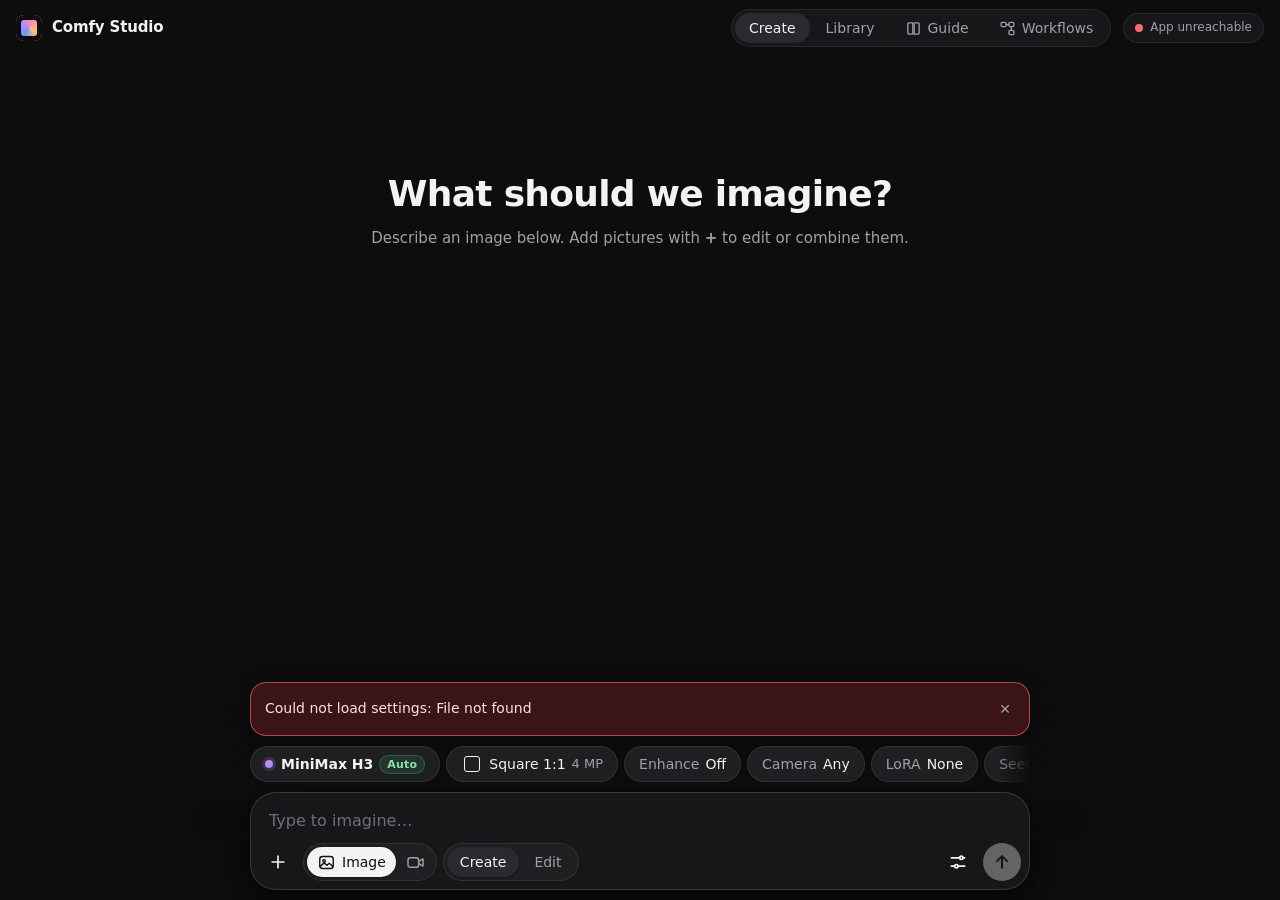
==== app/static/index.html @ 98335173 "0.2.52: hide Recent on the Create page (remembered); tour asks only once - "Hide" / "Show" next to R" ====
<!doctype html>
<html lang="en">
<head>
  <meta charset="utf-8">
  <script>
  /* client error reporter: the app's own script errors go to data/client.log on the PC (browser-extension noise,
     e.g. Brave's wallet script or cross-origin "Script error.", is left out) */
  (function () {
    function send(t, m) {
      try {
        var x = new XMLHttpRequest(); x.open("POST", "/api/clientlog", true);
        x.setRequestHeader("Content-Type", "application/json");
        x.send(JSON.stringify({ t: t, m: String(m).slice(0, 2000), ua: navigator.userAgent, w: window.innerWidth, h: window.innerHeight,
          c: document.body ? document.body.className : "(no body)", s: window.__bootStep || "" }));
      } catch (e) {}
    }
    window.__clientLog = send;
    function noise(m, f) { return (!f && /^Script error\.?$/i.test(m || "")) || /ethereum|chrome-extension:|safari-web-extension:|moz-extension:/i.test((m || "") + " " + (f || "")); }
    window.addEventListener("error", function (e) {
      if (noise(e.message, e.filename)) return;
      send("error", (e.message || "") + " @" + String(e.filename || "").split("/").pop() + ":" + e.lineno + ":" + e.colno);
    });
    window.addEventListener("unhandledrejection", function (e) { var r = e.reason; send("promise", (r && (r.stack || r.message)) || r); });
    send("boot", location.href);
  })();
  </script>
  <meta name="viewport" content="width=device-width, initial-scale=1, viewport-fit=cover, interactive-widget=resizes-content">
  <meta name="theme-color" content="#0e0e0f">
  <meta name="color-scheme" content="dark">
  <meta name="apple-mobile-web-app-capable" content="yes">
  <meta name="apple-mobile-web-app-title" content="Comfy Studio">
  <meta name="apple-mobile-web-app-status-bar-style" content="black-translucent">
  <title>Comfy Studio</title>
  <link rel="manifest" href="/static/manifest.webmanifest">
  <link rel="icon" type="image/png" sizes="192x192" href="/static/icon-192.png">
  <link rel="apple-touch-icon" href="/static/apple-touch-icon.png">
  <link rel="stylesheet" href="/static/app.css?v=20261122q">
</head>
<body class="cs media-image mode-t2i view-create">

  <!-- ============ Top bar ============ -->
  <header class="topbar">
    <button type="button" class="brand" id="brand" aria-label="Comfy Studio, go to Create">
      <span class="mark" aria-hidden="true"></span>
      <span class="brand-name">Comfy Studio</span>
    </button>
    <nav class="views topnav" aria-label="App section">
      <button type="button" class="is-on" data-view="create">Create</button>
      <button type="button" data-view="library">Library</button>
      <button type="button" data-view="guide" title="Guide: how to use the pills" aria-label="Guide">
        <svg viewBox="0 0 24 24" aria-hidden="true"><path d="M4 5.5A1.5 1.5 0 0 1 5.5 4H11v16H5.5A1.5 1.5 0 0 1 4 18.5z"/><path d="M20 5.5A1.5 1.5 0 0 0 18.5 4H13v16h5.5a1.5 1.5 0 0 0 1.5-1.5z"/></svg><span class="nav-label">Guide</span>
      </button>
      <button type="button" data-view="workflows" title="Workflows" aria-label="Workflows">
        <svg viewBox="0 0 24 24" aria-hidden="true"><rect x="3" y="3.5" width="7" height="6" rx="1.6"/><rect x="14" y="14.5" width="7" height="6" rx="1.6"/><rect x="14" y="3.5" width="7" height="6" rx="1.6"/><path d="M10 6.5h4M17.5 9.5v5"/></svg><span class="nav-label">Workflows</span>
      </button>
    </nav>
    <div id="status" class="status" data-state="checking" role="status" title="ComfyUI connection">Checking…</div>
  </header>

  <!-- ============ Create view ============ -->
  <main id="view-create" class="page create-page">
    <section id="hero" class="hero">
      <h1>What should we imagine?</h1>
      <p>Describe an image below. Add pictures with <b>+</b> to edit or combine them.</p>
    </section>

    <section id="stage" class="stage hidden" aria-live="polite">
      <p id="stage-empty" class="hidden"></p>
      <!-- Progress is shown in the dock above the composer; these stay for the app logic. -->
      <div id="progress-wrap" class="progress-wrap hidden">
        <div class="progress"><i id="bar"></i></div>
        <p id="progress-text"></p>
        <p id="progress-step" class="hidden"></p>
        <button type="button" id="live-frame" class="hidden" aria-label="Open live preview"><img id="live" alt="Live preview"></button>
        <button type="button" id="cancel" class="hidden">Cancel</button>
      </div>
      <div id="result" class="result hidden">
        <div class="result-media">
          <button type="button" id="result-frame" class="result-frame" aria-label="Open result full screen">
            <img id="single" alt="Result">
          </button>
          <video id="single-video" class="result-video hidden" controls playsinline loop preload="metadata"></video>
          <div id="compare" class="compare-hold hidden">
            <div class="compare-stack" id="compare-stack">
              <img id="after" alt="Result">
              <img id="before" alt="Original">
            </div>
            <p class="compare-hint" id="compare-hint">Hold to see the original</p>
          </div>
        </div>
        <div class="result-actions">
          <button type="button" class="chip-btn hidden" id="result-compare">Compare</button>
          <button type="button" class="chip-btn" id="result-inpaint">Inpaint</button>
          <button type="button" class="chip-btn hidden" id="result-upscale">Upscale</button>
          <button type="button" class="chip-btn" id="result-copy">Copy prompt</button>
          <a id="dl" class="chip-btn" download>Download</a>
          <button type="button" class="chip-btn" id="open-library">Library</button>
          <button type="button" class="chip-btn ghost" id="result-dismiss" aria-label="Hide this result">Hide</button>
        </div>
        <div class="folds">
          <details id="reuse-box" class="reuse-box hidden fold-block" data-fold="reuse">
            <summary><span class="fold-label">Reuse</span><span class="fold-preview">Prompt, inputs, output, settings</span></summary>
            <div class="reuse-actions" id="reuse-actions"></div>
          </details>
          <details id="sent-prompt-box" class="sent-prompt-box hidden fold-block" data-fold="sent">
            <summary><span class="fold-label">Prompt sent</span><span class="fold-preview"></span></summary>
            <p id="sent-prompt-text" class="sent-prompt-text"></p>
            <p id="sent-prompt-note" class="fold-note"></p>
          </details>
          <details id="enhanced-box" class="enhanced-box hidden fold-block" data-fold="enhanced">
            <summary><span class="fold-label">Enhanced prompt</span><span class="fold-preview"></span></summary>
            <p id="enhanced-text" class="enhanced-text"></p>
            <p id="enhanced-note" class="fold-note"></p>
            <div class="fold-actions">
              <button type="button" class="chip-btn" id="enhanced-copy">Copy enhanced prompt</button>
              <button type="button" class="chip-btn" id="enhanced-use">Use in prompt</button>
            </div>
          </details>
          <details id="job-details" class="job-details hidden fold-block" data-fold="job">
            <summary><span class="fold-label">Job details</span><span class="fold-preview" id="job-details-line"></span></summary>
            <p id="job-details-text" class="fold-note"></p>
          </details>
        </div>
      </div>
    </section>

    <section id="recent-strip" class="feed hidden">
      <div class="feed-head">
        <h2>Recent</h2>
        <div class="feed-actions">
          <button type="button" class="link-btn" id="recent-toggle" aria-expanded="true" aria-controls="recent-row" title="Hide or show your recent pictures here (the Library always has them all)">Hide</button>
          <button type="button" class="link-btn" data-goto="library">See all</button>
        </div>
      </div>
      <div id="recent-row" class="masonry"></div>
    </section>
  </main>

  <!-- ============ Library view ============ -->
  <!-- ============ Workflows view ============ -->
  <div id="upd-banner" class="upd-banner hidden" role="status" aria-live="polite">
    <span class="upd-tag" id="upd-tag"></span>
    <span class="upd-text"></span>
    <a class="chip-btn hidden" id="upd-notes" target="_blank" rel="noopener">What's new</a>
    <button type="button" class="chip-btn primary" id="upd-install">Install now</button>
    <button type="button" class="chip-btn" id="upd-later">Later</button>
  </div>

  <main id="view-workflows" class="page workflows-page hidden">
    <div class="wf-head">
      <div>
        <h1>Workflows</h1>
        <p class="muted">Each workflow is an engine. Pick one in Settings, or tap Use.</p>
      </div>
      <button type="button" class="send-text" id="wf-upload-btn">+ Upload workflow</button>
      <input type="file" id="wf-file" accept=".json,application/json" hidden>
    </div>
    <div class="hw-bar" id="hw-bar"></div>
    <div id="wf-list" class="wf-list"></div>
    <section class="wf-app">
      <div>
        <h2>App</h2>
        <p class="muted" id="wf-app-version">Comfy Studio</p>
        <p class="muted" id="wf-app-msg"></p>
        <label class="check-row upd-auto"><input type="checkbox" id="upd-auto"> Install important fixes automatically
          <span class="muted">(only while nothing is generating; your library and settings are always kept)</span></label>
      </div>
      <div class="wf-actions">
        <button type="button" class="chip-btn" id="wf-update-check">Check for updates</button>
        <button type="button" class="chip-btn primary hidden" id="wf-update-apply">Update now</button>
      </div>
    </section>
    <details class="fold-block wf-howto" data-fold="wf-howto">
      <summary><span class="fold-label">How to add a workflow from ComfyUI</span></summary>
      <ol class="help-list">
        <li><b>Get the workflow file.</b> Any ComfyUI workflow saved as a <b>.json</b> file works: one you downloaded, one from
          the ComfyUI template gallery, or your own (in ComfyUI: <b>Workflow → Save</b> or <b>Export</b>). Grouped nodes
          (subgraphs) are fine; the app opens them for you. If you set the workflow up in ComfyUI's <b>App Mode</b>,
          the app uses the controls you chose there.</li>
        <li><b>Upload it.</b> On this page, tap <b>+ Upload workflow</b> (top right) and choose the file.</li>
        <li><b>Wait a moment.</b> The app opens the workflow the same way ComfyUI does and sets it up for you: your
          prompt, pictures, size, seed and so on go into the app's own buttons. It tells you in one line what the
          workflow makes. Most workflows say <b>✓ Ready to use</b>.</li>
        <li><b>If it needs something</b>, it asks one plain question (for example which text box is the prompt) or
          shows an <b>Install</b> button for an add-on your ComfyUI doesn't have yet.</li>
        <li><b>A file with several workflows in it</b> (one for text to video, one for image to video ...) shows a list.
          Each one becomes its own choice; untick any you don't want.</li>
        <li><b>Tap Add.</b> The app offers to use it straight away. It also appears on this page, marked <b>Yours</b>.</li>
        <li><b>Use it.</b> Tap <b>Use</b> on its card. You go to <b>Create</b> with it selected; type a prompt and press the
          send arrow. The pills below the prompt (Size, Seed, LoRA and so on) now control this workflow.</li>
        <li><b>Switch back any time</b> with the sliders button next to the send arrow (Settings → Engine), or tap
          <b>Use</b> on another card here. <b>Delete</b> on a card removes only that uploaded engine.</li>
      </ol>
      <p class="help-note">Settings the app doesn't control keep the values saved in the workflow. Built-in prompt
        enhancers inside a workflow are switched off, because the app's own <b>Enhance</b> pill does that job.</p>
    </details>
  </main>


  <!-- ============ Guide view ============ -->
  <main id="view-guide" class="page guide-page hidden">
    <div class="wf-head">
      <div>
        <h1>Guide</h1>
        <p class="muted">How to use Comfy Studio, step by step, in plain words. Tap a topic to jump to it.</p>
      </div>
    </div>
    <nav class="gd-jump" aria-label="Guide sections">
      <a href="#gd-start">Start here</a><a href="#gd-screen">The screen</a><a href="#gd-box">Prompt box</a><a href="#gd-pics">Adding pictures</a><a href="#gd-pills">The pills</a><a href="#gd-video">Video</a><a href="#gd-settings">Settings</a><a href="#gd-result">After it's made</a><a href="#gd-library">Library</a><a href="#gd-paint">Inpaint</a><a href="#gd-workflows">Workflows</a><a href="#gd-updates">Updates</a><a href="#gd-recipes">Recipes</a><a href="#gd-pc">Your PC</a><a href="#gd-help">Problems</a>
    </nav>

    <section class="gd-sec" id="gd-start">
      <h2>Start here</h2>
      <p class="gd-lead">Comfy Studio makes and edits pictures and videos on your own PC, using ComfyUI behind the scenes. You type what you want; the app does the rest.</p>
      <ol class="gd-steps">
        <li><b>Check it's ready.</b> Top right should say <span class="gd-k">ComfyUI connected</span> with a green dot. If it says offline, press <b>Start</b> next to it and wait a minute.</li>
        <li><b>New picture?</b> Just type what you want in the box at the bottom and press <b>Enter</b> (or the round arrow).</li>
        <li><b>Change a photo?</b> Press <span class="gd-k">+</span> at the bottom left, pick your photo, then type the change, e.g. "make her jacket red".</li>
        <li><b>Your result</b> appears on screen. Press <b>Edit this</b> to keep changing it, or find it later in <b>Library</b>.</li>
      </ol>
      <p class="gd-tip">You don't need to touch any settings to start. Everything is set to <b>Auto</b>, which picks good settings for you.</p>
    </section>

    <section class="gd-sec" id="gd-screen">
      <h2>The screen at a glance</h2>
      <div class="gd-grid">
        <article class="gd-card"><span class="gd-pill">Create · Library · Guide · Workflows</span>
          <p><b>The tabs at the top.</b> <b>Create</b> is where you make things. <b>Library</b> holds everything you've made. <b>Guide</b> is this page. <b>Workflows</b> is where you add or switch the AI models (engines).</p></article>
        <article class="gd-card"><span class="gd-pill"><i class="gd-dot"></i>ComfyUI connected</span>
          <p><b>The status light (top right).</b> Green = ready. Red = ComfyUI isn't running: press <b>Start</b> beside it. "Generating" shows progress while something is being made.</p></article>
        <article class="gd-card"><span class="gd-pill gd-red">Stop</span>
          <p><b>Stop</b> (top right, while making something) cancels what's running. <b>Console</b> shows the technical log if you ever need help.</p></article>
        <article class="gd-card"><span class="gd-pill">Recent</span>
          <p><b>Recent</b> on the Create page shows your latest pictures. Tap one to open it. <b>See all</b> opens the Library.</p></article>
      </div>
    </section>

    <section class="gd-sec" id="gd-box">
      <h2>The prompt box (bottom of the screen)</h2>
      <p class="gd-lead">This is where you type and send. From left to right:</p>
      <div class="gd-table">
        <div><span class="gd-k">+</span><p><b>Add pictures.</b> Opens a panel to attach photos: from your Library, <b>From my PC</b> (browse your drives and folders), or <b>Upload</b> (from a phone). See <a href="#gd-pics">Adding pictures</a>.</p></div>
        <div><span class="gd-k">Image | Video</span><p><b>What to make.</b> Image for pictures, Video for clips.</p></div>
        <div><span class="gd-k">Create | Edit</span><p><b>New or change.</b> Create makes something new from your words. Edit changes the picture you attached. It switches to Edit by itself when you add a picture.</p></div>
        <div><span class="gd-k">Text ▾</span><p><b>Video type</b> (only in Video): from text, from a picture, from references, or a long video.</p></div>
        <div><span class="gd-k">Clear</span><p><b>Empties the prompt box.</b> Changed your mind? <b>Undo</b> brings it back.</p></div>
        <div><span class="gd-k">⚙ sliders</span><p><b>Settings</b>: the engine, Auto or Manual, and the finer controls. See <a href="#gd-settings">Settings</a>.</p></div>
        <div><span class="gd-k">↑</span><p><b>Send.</b> Starts making it. You can send more while one is running; they wait in a queue.</p></div>
      </div>
      <ul class="gd-list">
        <li><b>Enter</b> sends. <b>Shift + Enter</b> starts a new line (on a phone, use the send arrow).</li>
        <li>Write in normal sentences: "a woman reading in a sunny café, 35mm photo". The more you describe, the closer it gets.</li>
        <li>When you attach pictures, call them <b>&lt;Picture 1&gt;</b>, <b>&lt;Picture 2&gt;</b>… Type <span class="gd-k">@</span> in the box to pick one from a list.</li>
        <li><b>Will also send</b> (a small chip under the box) shows notes the app adds for you. Tap it to read them.</li>
      </ul>
    </section>

    <section class="gd-sec" id="gd-pics">
      <h2>Adding pictures</h2>
      <ol class="gd-steps">
        <li>Press <span class="gd-k">+</span> at the bottom left of the prompt box.</li>
        <li>Choose where the picture is:
          <ul class="gd-list">
            <li><b>Library</b>: something you've already made here.</li>
            <li><b>From my PC</b>: browse your PC's drives and folders. <b>Recent</b> shows new files, <b>Browse</b> lets you open folders (<b>Up</b> goes back a folder), <b>Search</b> finds by name. Tick pictures, then press <b>Add</b>.</li>
            <li><b>Upload</b>: pick a file from the device you're on (handy on a phone).</li>
          </ul></li>
        <li>The pictures appear as small squares above your text. <b>Picture 1</b> (the first) is the one being changed. Others are extra: a person, an outfit, a background…</li>
      </ol>
      <ul class="gd-list">
        <li><b>Shortcuts:</b> drag a picture from your PC onto the prompt box, or copy it and press <b>Ctrl + V</b> in the box.</li>
        <li><b>Remove one:</b> the small ✕ on its square. <b>Clear</b> removes them all.</li>
        <li>Adding a picture switches to <b>Edit</b> by itself (or to <b>Image to video</b> in Video).</li>
      </ul>
    </section>

    <section class="gd-sec" id="gd-pills">
      <h2>The pills (the row of buttons above the prompt box)</h2>
      <p class="gd-lead">Each pill is one setting. Tap it to open its choices; tap outside to close. Only the pills that suit what you're doing are shown, so the row changes between Create, Edit and Video.</p>
      <div class="gd-howto">
        <p><b>Seeing all the pills:</b> the row is wider than the screen. <b>On a PC:</b> roll the <b>mouse wheel</b> while pointing at the row, or <b>click and drag</b> it sideways. <b>On a phone:</b> <b>swipe</b> the row left or right. A soft fade at the edge means there are more pills that way.</p>
      </div>
      <div class="gd-grid">
        <article class="gd-card"><span class="gd-pill"><i class="gd-dot"></i>MiniMax H3 <em>Auto</em></span>
          <p><b>Engine.</b> Which AI model makes it. <b>Auto</b> picks the right one for what you're doing.</p>
          <p class="gd-use">Leave it on Auto. To choose yourself, open Settings (⚙) and pick a model.</p></article>
        <article class="gd-card"><span class="gd-pill"><strong>1:1</strong> 4 MP</span>
          <p><b>Size.</b> The shape (square, tall, wide) and how detailed (MP = megapixels).</p>
          <p class="gd-use">For edits, pick <b>Match Picture 1 › Original</b> to keep your photo's size. Big sizes on small photos are handled for you (made at the photo's size, then enlarged).</p></article>
        <article class="gd-card"><span class="gd-pill"><small>Mode</small> Edit Picture 1</span>
          <p><b>Mode</b> (Edit only). <b>Edit Picture 1</b> changes your photo. <b>Reference</b> makes a brand-new scene using your pictures as examples.</p>
          <p class="gd-use">Edit = "change this photo". Reference = "same person, new place".</p></article>
        <article class="gd-card"><span class="gd-pill"><small>Enhance</small> Off</span>
          <p><b>Enhance.</b> Rewrites your words into a fuller description first. <b>Fast</b> is quick, <b>Quality</b> is richer but slower.</p>
          <p class="gd-use">Good for short ideas. Keep <b>Off</b> when your exact words matter.</p></article>
        <article class="gd-card"><span class="gd-pill"><small>Camera</small> Any</span>
          <p><b>Camera.</b> Tap tiles for angle (from above, from below), how close, lens and focus. In Video it also has movement: pan, zoom, push-in, handheld.</p>
          <p class="gd-use">One choice per group. <b>Clear</b> removes them.</p></article>
        <article class="gd-card"><span class="gd-pill"><small>Roles</small> Auto</span>
          <p><b>Roles</b> (2+ pictures). What each picture is for: the main photo, a person, an outfit, a background, an object.</p>
          <p class="gd-use">Auto usually works. Set it if the result mixes things up.</p></article>
        <article class="gd-card"><span class="gd-pill"><small>Inpaint</small> Paint</span>
          <p><b>Inpaint.</b> Paint over the part to change; everything else stays exactly the same.</p>
          <p class="gd-use">See <a href="#gd-paint">Inpaint</a> for the painting tools.</p></article>
        <article class="gd-card"><span class="gd-pill"><small>Mark</small> Area</span>
          <p><b>Mark.</b> Draw a box to point at something, so your words can say "the area" without limiting what changes.</p>
          <p class="gd-use">Drag a box, then <b>Insert</b>.</p></article>
        <article class="gd-card"><span class="gd-pill"><small>LoRA</small> None</span>
          <p><b>LoRA.</b> Add-ons for a style, a character or a look. <b>Auto-pick</b> chooses matching ones from your prompt and adds their trigger words for you.</p>
          <p class="gd-use">Type a name and press <b>Add</b>. Strength 0.6–1.0 is a good start. Tap a LoRA to see its trigger words.</p></article>
        <article class="gd-card"><span class="gd-pill"><small>Seed</small> Random</span>
          <p><b>Seed.</b> Random gives a new version every time. A fixed number repeats the same result.</p>
          <p class="gd-use">Love one? <b>Use last image's seed</b>, then change one word at a time.</p></article>
        <article class="gd-card"><span class="gd-pill gd-round">?</span>
          <p><b>Help.</b> Short tips for what's on screen right now.</p></article>
      </div>
    </section>

    <section class="gd-sec" id="gd-video">
      <h2>Making videos</h2>
      <ol class="gd-steps">
        <li>Switch the prompt box to <b>Video</b>.</li>
        <li>Pick the video type with the <b>Text ▾</b> button: from words, from a picture (your picture is the first frame), from references, or a long video. Adding a picture picks "from a picture" for you.</li>
        <li>Set <b>size</b> and <b>Length</b> in the pills, describe the movement, and send.</li>
      </ol>
      <div class="gd-grid">
        <article class="gd-card"><span class="gd-pill"><strong>16:9</strong> 720p</span>
          <p><b>Video size.</b> Shape and sharpness. Greyed-out sizes (e.g. "1080p · 16 GB+") need a bigger graphics card.</p>
          <p class="gd-use">480p for quick tests, 720p for keepers.</p></article>
        <article class="gd-card"><span class="gd-pill"><small>Length</small> 5s</span>
          <p><b>Length.</b> Type the seconds and press <b>Set</b>. Long videos are joined from short clips with no visible cut.</p>
          <p class="gd-use"><b>Clip length</b>: leave empty (Auto) unless you want control over each piece.</p></article>
        <article class="gd-card"><span class="gd-pill"><small>Shots</small></span>
          <p><b>Shots.</b> Write <i>Shot 1: … Shot 2: …</i> and each shot becomes its own clip, in order.</p></article>
        <article class="gd-card"><span class="gd-pill">Upscale</span>
          <p><b>Upscale</b> (on a finished video) makes it bigger and sharper with what your PC can run.</p></article>
      </div>
    </section>

    <section class="gd-sec" id="gd-settings">
      <h2>Settings: Auto or Manual, and where things are</h2>
      <p class="gd-lead">Open Settings with the <span class="gd-k">⚙ sliders</span> button at the bottom right of the prompt box (left of the send arrow).</p>
      <div class="gd-table">
        <div><span class="gd-k">Model family / Workflow</span><p><b>Pick the engine.</b> Choose a model family (e.g. MiniMax H3, Krea 2), then a workflow. Add more on the Workflows page.</p></div>
        <div><span class="gd-k">Auto | Manual</span><p><b>Auto</b> (recommended): steps and other technical values follow the model, and the helper lines are chosen for each request. <b>Manual</b>: you set Steps, CFG, Sampler and Scheduler yourself, and tick which helpers to use.</p></div>
        <div><span class="gd-k">Keep clothing / Keep quality</span><p><b>Helpers.</b> Keep the person's clothes unless you ask about clothes; keep the photo's look in edits. They step aside by themselves when your request changes that very thing.</p></div>
        <div><span class="gd-k">Auto understanding</span><p>Adds clear notes about which picture is which (in Mode). Under Settings you can add your own words for it.</p></div>
        <div><span class="gd-k">Prompt Enhancer instructions</span><p>For advanced users: what the Enhance pill tells the rewriter.</p></div>
        <div><span class="gd-k">Models</span><p>Which model files the engine uses (only change these if you know you need to).</p></div>
        <div><span class="gd-k">ComfyUI memory</span><p><b>Auto</b> (recommended): if a picture or video runs out of graphics memory, Comfy Studio restarts ComfyUI in a memory-saving way and makes it again by itself. <b>Manual</b>: choose Normal, Low memory or Lowest memory yourself (slower, but fits bigger models on smaller cards).</p></div>
        <div><span class="gd-k">Updates · Restore defaults</span><p><b>Check for updates</b> / <b>Update now</b>. <b>Restore defaults</b> puts every setting back to how it started (your pictures are kept).</p></div>
      </div>
    </section>

    <section class="gd-sec" id="gd-result">
      <h2>After a picture is made</h2>
      <p class="gd-lead">It opens big on screen, with a list of your edits on the left (or along the bottom on a phone). Tap any to see it.</p>
      <div class="gd-table">
        <div><span class="gd-k">Edit this</span><p>Use this result as the new Picture 1 and keep changing it.</p></div>
        <div><span class="gd-k">Inpaint</span><p>Paint a part of this result to change just that.</p></div>
        <div><span class="gd-k">Compare</span><p>Slide between before and after.</p></div>
        <div><span class="gd-k">Details</span><p>The exact prompt sent, settings and seed. <b>Reuse</b> loads them back into the box.</p></div>
        <div><span class="gd-k">Save</span><p>Downloads it (on a phone). On the PC it's already saved in your folder.</p></div>
        <div><span class="gd-k">✕</span><p>Hides the big view. Nothing is deleted.</p></div>
      </div>
    </section>

    <section class="gd-sec" id="gd-library">
      <h2>Library</h2>
      <ul class="gd-list">
        <li><b>Filters:</b> All / Created / Edited, All / Images / Videos, ★ Favourites, and one engine.</li>
        <li><b>Open a picture:</b> tap it. Use ‹ › (or swipe) for the next one. Buttons: Edit this, Inpaint, Compare, Copy prompt, Reuse settings, Favourite, Delete.</li>
          <li><b>Zoom in:</b> scroll the mouse wheel over the picture, or use the <b>− 100% +</b> bar at the bottom (tap 100% to fit it back). Double-click zooms in and back out. On a phone, pinch with two fingers. Once zoomed in, drag to look around. This works in Compare too: both pictures zoom together, and you can still drag the white line.</li>
        <li><b>Pick several:</b> press <b>Select</b> (or press and hold a picture). Tick the ones you want, then <b>Select all</b>, <b>★ Favourite</b>, <b>Show in folder</b> or <b>Delete</b>. ✕ stops selecting.</li>
        <li><b>Delete all</b> deletes everything shown (it asks first). Deleted files go to the <b>Recycle Bin</b>, so you can get them back.</li>
        <li><b>Open folder</b> (on the PC) opens the folder where everything is saved.</li>
      </ul>
    </section>

    <section class="gd-sec" id="gd-paint">
      <h2>Inpaint: painting what to change</h2>
      <ol class="gd-steps">
        <li>Attach your photo, then tap the <b>Inpaint</b> pill (or <b>Inpaint</b> on a result).</li>
        <li><b>Brush</b>: paint over what should change. <b>Box</b>: drag a rectangle. <b>Erase</b>: take paint away. <b>Size</b> sets the brush size.</li>
        <li>Paint a little <b>bigger</b> than the thing, so whatever goes there fits whole (head and feet included).</li>
        <li><b>+ Area</b> starts a separate area; you can refer to "area 1", "area 2" in your words. ↶ Undo / ↷ Redo, Invert, Clear help fix mistakes.</li>
        <li>Press <b>Done</b>, type what should happen there, and send. Only the painted part changes.</li>
      </ol>
    </section>

    <section class="gd-sec" id="gd-workflows">
      <h2>Workflows (engines)</h2>
      <ul class="gd-list">
        <li>Each card is an engine: a model that makes pictures or videos. <b>Use</b> switches to it.</li>
        <li>"Needs N files" means the model files aren't on your PC yet: <b>Download</b> fetches them from the official source (only when you tap it).</li>
        <li><b>+ Upload workflow</b> adds your own ComfyUI workflow. The app works out where your prompt goes and can make a short <b>Test run</b>.</li>
        <li><b>App</b> section: updates, and the switch "Install important fixes automatically".</li>
      </ul>
    </section>

    <section class="gd-sec" id="gd-updates">
      <h2>Updates</h2>
      <p class="gd-lead">Comfy Studio checks for updates about a minute after you open it, then every 12 hours. A banner at the top tells you what's happening:</p>
      <div class="gd-table">
        <div><span class="gd-k">Important update · automatic</span><p>An important fix is ready. It waits until nothing is generating: let your picture finish, or press <b>Stop and install now</b>.</p></div>
        <div><span class="gd-k">Installing in 15 s</span><p>A short countdown, then the app restarts by itself and the page reloads.</p></div>
        <div><span class="gd-k">Important update</span><p>If you turned off automatic fixes: press <b>Install now</b> or <b>Later</b>.</p></div>
        <div><span class="gd-k">Minor update</span><p>Install whenever it suits you: <b>Install</b> or <b>Later</b>.</p></div>
        <div><span class="gd-k">Updated</span><p>Shown once after an update, with <b>What's new</b>.</p></div>
      </div>
      <p class="gd-tip">Updates never touch your pictures, PIN or settings, and a failed update undoes itself.</p>
    </section>

    <section class="gd-sec" id="gd-recipes">
      <h2>Recipes: how to do common things</h2>
      <div class="gd-recipes">
        <details class="gd-rec" open><summary>Make a new picture</summary><ol>
          <li>Image, no pictures attached.</li><li>Pick a <b>Size</b>.</li><li>Short idea? Set <b>Enhance</b> to Fast.</li><li>Type and press Enter.</li></ol></details>
        <details class="gd-rec"><summary>Remove or fix one small thing</summary><ol>
          <li>Press <b>+</b> and add your photo.</li><li><b>Inpaint</b>: paint over the thing.</li><li>Type "remove the cup" or "fix her hand" and send.</li></ol></details>
        <details class="gd-rec"><summary>Change clothes, colours or hair</summary><ol>
          <li>Add your photo.</li><li>Type the change: "make her dress black", "give him short hair".</li><li>Only that changes; the rest is kept.</li></ol></details>
        <details class="gd-rec"><summary>Put a person from another photo into yours</summary><ol>
          <li>Picture 1 = the scene, Picture 2 = the person.</li><li><b>Inpaint</b>: paint where they go, a bit larger than their whole body.</li><li>"The woman from &lt;Picture 2&gt; is sitting on the sofa in &lt;Picture 1&gt;".</li></ol></details>
        <details class="gd-rec"><summary>Give someone the face and hair from another photo</summary><ol>
          <li>Picture 1 = the body/scene, Picture 2 = the face.</li><li>"She has the face and hair of &lt;Picture 2&gt;".</li><li>If her head isn't in Picture 1 yet ("reveal her face"), the app does it in two steps for a natural result.</li></ol></details>
        <details class="gd-rec"><summary>Same person, new scene</summary><ol>
          <li>Add their picture(s). <b>Mode</b>: Reference.</li><li>Describe the new place and pose.</li></ol></details>
        <details class="gd-rec"><summary>See the photo from another angle</summary><ol>
          <li>Add the photo. <b>Camera</b>: pick an angle or a move.</li><li>Type "same scene" and send.</li></ol></details>
        <details class="gd-rec"><summary>Turn a picture into a video</summary><ol>
          <li>Switch to <b>Video</b> and add the picture.</li><li>Length 5 s, 720p, a Camera move.</li><li>Describe the motion: "she turns and smiles".</li></ol></details>
        <details class="gd-rec"><summary>A longer video with scenes</summary><ol>
          <li>Video, then write <i>Shot 1: … Shot 2: …</i>.</li><li>Length fills in by itself.</li></ol></details>
        <details class="gd-rec"><summary>Use a LoRA for a style or character</summary><ol>
          <li>Tap <b>LoRA</b>; turn on Auto-pick or add one by name.</li><li>Strength around 0.8.</li></ol></details>
      </div>
    </section>

    <section class="gd-sec" id="gd-pc">
      <h2>Your PC</h2>
      <div class="gd-pc" id="gd-pc-box"><p class="muted">Checking this PC…</p></div>
    </section>

    <section class="gd-sec" id="gd-help">
      <h2>When something goes wrong</h2>
      <div class="gd-table">
        <div><span class="gd-k">ComfyUI offline</span><p>Press <b>Start</b> at the top right and wait a minute. If it stays red, restart ComfyUI yourself.</p></div>
        <div><span class="gd-k">It changed too much</span><p>Use <b>Inpaint</b> to limit the change, or set Size to <b>Match Picture 1 › Original</b>.</p></div>
        <div><span class="gd-k">It ignored my words</span><p>Say it more simply and specifically ("make the left cup red"). Turn <b>Enhance</b> off for exact edits.</p></div>
        <div><span class="gd-k">Out of memory / very slow</span><p>With ComfyUI memory on <b>Auto</b> (Settings), Comfy Studio restarts ComfyUI in a memory-saving way and tries again by itself. Otherwise use a smaller Size or video resolution, or a shorter video.</p></div>
        <div><span class="gd-k">Something looks stuck</span><p><b>Stop</b> at the top cancels it. <b>Console</b> shows what's happening.</p></div>
      </div>
    </section>
  </main>

  <main id="view-library" class="page library-page hidden">
    <div class="lib-toolbar">
      <div class="seg" id="lib-modes" role="tablist" aria-label="Library filter">
        <button type="button" class="is-on" data-lib="all">All</button>
        <button type="button" data-lib="t2i">Created</button>
        <button type="button" data-lib="edit">Edited</button>
      </div>
      <div class="seg" id="lib-media" role="tablist" aria-label="Pictures or videos">
        <button type="button" class="is-on" data-libmedia="all">All</button>
        <button type="button" data-libmedia="image">Images</button>
        <button type="button" data-libmedia="video">Videos</button>
      </div>
      <label class="pill toggle-pill fav-filter"><input type="checkbox" id="lib-fav"><span>★ Favourites</span></label>
      <select id="lib-engine" class="lib-engine hidden" aria-label="Show one engine"></select>
      <span class="lib-tools">
        <button type="button" class="pill lib-tool" id="lib-select" aria-pressed="false" title="Pick pictures to delete or favourite (or press and hold one)">
          <svg viewBox="0 0 24 24" aria-hidden="true"><rect x="4" y="4" width="16" height="16" rx="4"/><path d="M8.5 12.2l2.4 2.4 4.6-5"/></svg><span>Select</span>
        </button>
        <button type="button" class="pill lib-tool lib-tool-danger" id="lib-delall" title="Delete everything shown (asks first)">
          <svg viewBox="0 0 24 24" aria-hidden="true"><path d="M4.5 7h15M9.5 7V5.2c0-.7.5-1.2 1.2-1.2h2.6c.7 0 1.2.5 1.2 1.2V7M6.5 7l.9 11.6c.1 1 .9 1.9 2 1.9h5.2c1.1 0 1.9-.8 2-1.9L17.5 7M10 11v5.5M14 11v5.5"/></svg><span>Delete all</span>
        </button>
        <button type="button" class="pill lib-tool host-only" id="lib-folder" title="Open the folder where your pictures and videos are saved">
          <svg viewBox="0 0 24 24" aria-hidden="true"><path d="M3.5 7.5A2 2 0 0 1 5.5 5.5h4l2 2h7a2 2 0 0 1 2 2v7a2 2 0 0 1-2 2h-13a2 2 0 0 1-2-2z"/></svg><span>Open folder</span>
        </button>
      </span>
    </div>
    <div id="lib-selbar" class="lib-selbar hidden" role="toolbar" aria-label="Selected pictures">
      <span class="lib-selcount" id="lib-selcount">0 selected</span>
      <button type="button" class="chip-btn" id="lib-selall">Select all</button>
      <span class="lib-selgap"></span>
      <button type="button" class="chip-btn" id="lib-selfav">★ Favourite</button>
      <button type="button" class="chip-btn host-only" id="lib-selshow">Show in folder</button>
      <button type="button" class="chip-btn danger" id="lib-seldel">Delete</button>
      <button type="button" class="icon-btn sm" id="lib-selx" aria-label="Stop selecting">✕</button>
    </div>
    <div id="lib-grid" class="lib-grid masonry">
      <p class="muted" id="lib-empty">Nothing in the library yet. Generate an image and it will show up here.</p>
    </div>
  </main>

  <!-- ============ Dock: activity + pills + composer ============ -->
  <div id="dock" class="dock">
    <div class="dock-inner">
      <div id="dock-alert" class="dock-alert hidden" role="alert">
        <p id="error" class="error"></p>
        <ul id="dock-fixes" class="dock-fixes hidden"></ul>
        <button type="button" class="chip-btn primary hidden" id="dock-alert-action"></button>
        <button type="button" class="icon-btn sm" id="dock-alert-close" aria-label="Dismiss">✕</button>
      </div>
      <p id="go-note" class="go-note" aria-live="polite"></p>

      <div id="job-queue" class="job-queue hidden" aria-live="polite"></div>

      <!-- + panel (Grok-style media panel above the composer) -->
      <div id="add-menu" class="add-panel hidden" role="dialog" aria-label="Add images">
        <div class="add-head">
          <div class="add-tabs" role="tablist">
            <button type="button" class="is-on" id="add-library" role="tab">Library</button>
            <button type="button" id="add-pc">From my PC</button>
            <button type="button" id="add-phone">Upload</button>
          </div>
          <button type="button" class="icon-btn sm" id="add-close" aria-label="Close">✕</button>
        </div>
        <p class="add-sub" id="add-sub">Tap images to attach them. Picture 1 is the one being edited.</p>
        <div id="add-grid" class="add-grid"></div>
        <button type="button" id="add-camera" hidden>Camera</button>
      </div>

      <div class="hud" id="hud">
        <div class="hud-scroller" id="hud-scroller" role="toolbar" aria-label="Generation settings">
          <button type="button" class="pill engine-pill" id="engine-pill" aria-haspopup="dialog" title="Engine (model and workflow)">
            <span class="engine-dot" aria-hidden="true"></span><span id="engine-pill-label">MiniMax H3</span><span class="tune-chip" id="tune-chip">Auto</span>
          </button>
          <button type="button" class="pill video-only" id="vsize-pill" aria-haspopup="dialog">
            <span class="res-icon" id="vsize-icon" aria-hidden="true"></span><strong id="vsize-label">16:9</strong><span class="pill-meta" id="vsize-meta">720p</span>
          </button>
          <button type="button" class="pill video-only" id="vlen-pill" aria-haspopup="dialog">
            <span class="pill-k">Length</span><span id="vlen-label">5s</span>
          </button>
          <div class="res-picker image-only" id="res-picker">
            <button type="button" id="res-trigger" class="pill res-trigger" aria-haspopup="listbox" aria-expanded="false" aria-controls="res-menu">
              <span class="res-icon" id="res-trigger-icon" aria-hidden="true"></span>
              <strong id="res-trigger-label">1:1</strong>
              <span class="pill-meta" id="res-trigger-meta">4 MP</span>
            </button>
          </div>
          <button type="button" class="pill edit-only mm-only" id="kind-pill" aria-haspopup="dialog">
            <span class="pill-k">Mode</span><span id="kind-pill-label">Edit Picture 1</span>
          </button>
          <button type="button" class="pill image-only mm-only" id="quality-pill" aria-haspopup="dialog" aria-expanded="false">
            <span class="pill-k">Enhance</span><span id="quality-pill-label">Off</span>
          </button>
          <button type="button" class="pill" id="camera-open" aria-haspopup="dialog">
            <span class="pill-k">Camera</span><span id="camera-pill-label">Any</span>
          </button>
          <button type="button" class="pill edit-only mm-only" id="roles-pill" aria-haspopup="dialog">
            <span class="pill-k">Roles</span><span id="roles-pill-label">Auto</span>
          </button>
          <button type="button" class="pill edit-only mm-only" id="inpaint-pill" aria-haspopup="dialog">
            <span class="pill-k">Inpaint</span><span id="inpaint-pill-label">Paint</span>
          </button>
          <button type="button" class="pill edit-only mm-only" id="mark-pill" aria-haspopup="dialog">
            <span class="pill-k">Mark</span><span>Area</span>
          </button>
          <button type="button" class="pill" id="lora-pill" aria-haspopup="dialog">
            <span class="pill-k">LoRA</span><span id="lora-pill-label">None</span>
          </button>
          <button type="button" class="pill" id="seed-pill" aria-haspopup="dialog">
            <span class="pill-k">Seed</span><span id="seed-pill-label">Random</span>
          </button>
          <button type="button" class="pill icon-pill" id="help-pill" aria-haspopup="dialog" aria-label="Help and tips">?</button>
        </div>
      </div>

      <section class="composer" id="prompt-card">
        <section id="images" class="refs hidden" aria-label="Pictures">
          <div id="slots" class="slots"></div>
          <button type="button" class="link-btn hidden" id="clear-all">Clear</button>
          <p id="images-lead" class="hidden"></p>
          <input id="file-add" type="file" accept="image/jpeg,image/png,image/webp,image/gif,image/bmp,image/heic,image/heif,.heic,.heif" multiple hidden>
        </section>

        <section id="media-in" class="media-in hidden" aria-label="Video and audio inputs">
          <div id="media-in-list" class="media-in-list"></div>
          <button type="button" class="chip-btn media-add" id="media-add-video">+ Video</button>
          <button type="button" class="chip-btn media-add" id="media-add-audio">+ Audio</button>
          <p id="media-in-lead" class="media-in-lead hidden"></p>
          <input id="media-file" type="file" hidden>
        </section>

        <div class="prompt-wrap">
          <textarea id="prompt" rows="1" placeholder="Type to imagine…" enterkeyhint="send"></textarea>
          <div id="at-picker" class="at-picker hidden" role="listbox" aria-label="Insert an image reference"></div>
        </div>
        <p id="prompt-hint" class="hidden"></p>
        <div id="size-warn" class="size-warn hidden" role="status"><span class="size-warn-text"></span><button type="button" class="chip-btn">Use Original</button></div>
        <p id="krea-hint" class="krea-hint hidden" aria-live="polite"></p>

        <div class="composer-extras">
          <div id="inpaint-chip" class="inpaint-chip hidden">
            <span class="ip-dot" aria-hidden="true"></span><span>Only the painted area changes</span>
            <button type="button" class="link-btn" id="inpaint-chip-edit">Edit</button>
            <button type="button" class="icon-btn sm" id="inpaint-chip-clear" aria-label="Remove the inpaint area">✕</button>
          </div>
          <div id="camera-chips" class="camera-chips" hidden></div>
          <div id="alias-preview" class="alias-preview hidden">
            <div id="alias-chips" class="alias-chips"></div>
            <div id="alias-warn" class="alias-warn"></div>
            <p id="alias-norm" class="alias-norm hidden"></p>
          </div>
          <details id="assist-preview" class="assist-preview fold-block hidden" data-fold="assist">
            <summary><span class="fold-label">Will also send</span><span class="fold-preview" id="assist-preview-line"></span></summary>
            <p id="assist-preview-text" class="fold-note"></p>
          </details>
        </div>

        <div class="composer-bar">
          <button type="button" class="icon-btn" id="add-images" aria-haspopup="dialog" aria-label="Add images">
            <svg viewBox="0 0 24 24" aria-hidden="true"><path d="M12 5v14M5 12h14"/></svg>
          </button>
          <div class="seg media-seg" id="media-seg" role="tablist" aria-label="Image or video">
            <button type="button" class="is-on" data-media="image" role="tab" aria-selected="true" aria-label="Image" title="Image">
              <svg viewBox="0 0 24 24" aria-hidden="true"><rect x="3.5" y="4.5" width="17" height="15" rx="3.5"/><circle cx="9" cy="10" r="1.6"/><path d="M4 17l5-4.5 3.5 3 3-2.5 4.5 4"/></svg><span>Image</span>
            </button>
            <button type="button" data-media="video" role="tab" aria-selected="false" aria-label="Video" title="Video">
              <svg viewBox="0 0 24 24" aria-hidden="true"><rect x="2.5" y="6" width="13.5" height="12" rx="3"/><path d="M16 10.5l5.5-3v9l-5.5-3z"/></svg><span>Video</span>
            </button>
          </div>
          <div class="modes seg mode-seg image-only" role="tablist" aria-label="Image mode">
            <button type="button" class="mode is-on" data-mode="t2i" role="tab" aria-selected="true">Create</button>
            <button type="button" class="mode" data-mode="edit" role="tab" aria-selected="false">Edit</button>
          </div>
          <button type="button" class="task-chip video-only" id="vtask-btn" aria-haspopup="dialog" aria-label="Video type">
            <span id="vtask-icon" aria-hidden="true"></span><span id="vtask-label">Text</span>
            <svg class="chev" viewBox="0 0 24 24" aria-hidden="true"><path d="M7 10l5 5 5-5"/></svg>
          </button>
          <div class="seg vmode-seg video-only" id="vmode-seg" role="tablist" aria-label="Video mode">
            <button type="button" class="is-on" data-vmode="t2v" role="tab" aria-selected="true" title="Create a video from text">Create</button>
            <button type="button" data-vmode="i2v" role="tab" aria-selected="false" aria-label="Image to video" title="Image to video">
              <svg viewBox="0 0 24 24" aria-hidden="true"><rect x="2.5" y="6.5" width="9" height="11" rx="2.2"/><path d="M5 15l2-2 1.5 1.5"/><path d="M13.5 12h2.5M14.8 10.5l1.5 1.5-1.5 1.5"/><path d="M18 8.5l4 3.5-4 3.5z"/></svg>
            </button>
          </div>
          <button type="button" id="prompt-clear" class="prompt-clear hidden" aria-label="Clear the prompt" title="Clear the prompt">Clear</button>
          <button type="button" id="prompt-undo" class="prompt-undo hidden" aria-label="Undo clearing the prompt">Undo</button>
          <span class="grow"></span>
          <button type="button" class="icon-btn" id="settings-gear" aria-haspopup="dialog" aria-label="Settings" aria-expanded="false">
            <svg viewBox="0 0 24 24" aria-hidden="true"><path d="M4 7h10M18 7h2M4 17h4M12 17h8"/><circle cx="16" cy="7" r="2"/><circle cx="10" cy="17" r="2"/></svg>
          </button>
          <button type="button" id="generate" class="send" aria-label="Generate (Enter)">
            <svg viewBox="0 0 24 24" aria-hidden="true"><path d="M12 19V5M6 11l6-6 6 6"/></svg>
          </button>
        </div>
      </section>
    </div>
  </div>

  <!-- ============ Popovers (desktop: anchored menu; phone: bottom sheet) ============ -->
  <div id="pop-backdrop" class="pop-backdrop hidden"></div>
  <div id="res-backdrop" class="hidden" hidden></div>

  <div id="res-menu" class="pop res-menu hidden" role="listbox" tabindex="-1" aria-labelledby="res-trigger" hidden>
    <div class="pop-head"><h3>Size</h3><p class="pop-sub">Aspect ratio and megapixels</p></div>
    <div id="res-menu-body" class="res-grid"></div>
    <div id="p1-dial" class="p1-dial">
      <div class="row-between">
        <p class="pop-label">Megapixels</p>
        <button type="button" id="p1-original" class="chip-btn p1-orig is-on" aria-pressed="true">Original</button>
      </div>
      <div class="mp-chips" id="p1-mp-chips">
        <button type="button" data-p1mp="2">2</button>
        <button type="button" data-p1mp="4">4</button>
        <button type="button" data-p1mp="8">8</button>
        <button type="button" data-p1mp="12">12</button>
        <button type="button" data-p1mp="16">16</button>
      </div>
      <div class="mp-row">
        <input type="range" id="p1-mp-slider" min="1" max="100" step="0.5" value="8" aria-label="Megapixels">
        <label class="mp-num">MP <input type="number" id="p1-mp-num" min="1" max="100" step="0.5" value="8"></label>
      </div>
      <p id="p1-output" class="mp-size">Output: —</p>
      <details class="pop-help fold-block" data-fold="help-size">
        <summary><span class="fold-label">About sizes</span></summary>
        <p id="p1-hint" class="fold-note"></p>
      </details>
    </div>
    <div id="custom-mp" class="hidden">
      <div id="custom-aspects" class="aspects"></div>
      <input type="number" id="mp-num" min="1" max="100" step="0.5" value="4">
      <input type="range" id="mp-slider" min="1" max="100" step="0.5" value="4">
      <div class="mp-chips" id="mp-chips"></div>
      <p id="mp-size"></p><p id="mp-hint"></p>
    </div>
    <p id="res-note" class="hidden"></p>
  </div>

  <div id="quality-pop" class="pop hidden" role="dialog" aria-label="Prompt Enhancer" hidden>
    <div class="pop-head"><h3>Prompt Enhancer</h3><p class="pop-sub">Rewrites your prompt with more detail before sending</p></div>
    <div class="seg seg-wide pe-modes" id="pe-modes" role="radiogroup" aria-label="Prompt Enhancer">
      <button type="button" class="is-on" data-pe-mode="off">Off</button>
      <button type="button" data-pe-mode="fast">Fast</button>
      <button type="button" data-pe-mode="quality">Quality</button>
    </div>
    <input type="checkbox" id="pe" hidden>
    <div class="pe-tok" id="pe-tok">
      <div class="row-between"><span class="pop-label">Tokens</span><span class="pe-tok-val" id="pe-tok-val">Auto</span></div>
      <input type="range" id="pe-tokens" min="0" max="11" step="1" value="0" aria-label="Prompt Enhancer token limit (0 = Auto)">
      <p class="pop-note" id="pe-tok-note">Auto picks the limit from Fast / Quality, your prompt and the pictures. Lower is faster.</p>
    </div>
    <p class="pop-note" id="pe-hint">Fast is lighter on an 8 GB card and usually finishes in seconds. Quality is the full enhancer and is slower. Both use extra VRAM and time.</p>
  </div>

  <div id="kind-pop" class="pop hidden" role="dialog" aria-label="Edit mode" hidden>
    <div class="pop-head"><h3>How to use your pictures</h3></div>
    <div class="edit-kind-wrap" id="edit-kind-wrap">
      <div class="option-list" id="edit-kind" role="radiogroup" aria-label="Edit mode">
        <button type="button" class="option is-on" data-edit-kind="edit">
          <strong>Edit Picture 1</strong>
          <span>Changes Picture 1 and keeps everything else. Other pictures add people, clothes or objects to it.</span>
        </button>
        <button type="button" class="option" data-edit-kind="ref">
          <strong>Reference</strong>
          <span>Makes a new scene. All pictures are references only. Tag one Background to use it as the setting.</span>
        </button>
      </div>
    </div>
    <label class="switch-row" id="assist-toggle-wrap">
      <span><strong>Auto understanding</strong><small id="assist-hint">Adds clear &lt;Picture N&gt; notes so identities and outfits are kept. No extra VRAM.</small></span>
      <input type="checkbox" id="auto-assist" checked><i class="switch" aria-hidden="true"></i>
    </label>
  </div>

  <div id="seed-pop" class="pop hidden" role="dialog" aria-label="Seed" hidden>
    <div class="pop-head"><h3>Seed</h3><p class="pop-sub">Same seed + same prompt = same image</p></div>
    <label class="switch-row">
      <span><strong>Random seed</strong><small>A new variation every time</small></span>
      <input type="checkbox" id="random-seed" checked><i class="switch" aria-hidden="true"></i>
    </label>
    <label class="field">Seed number
      <input type="number" id="seed" min="0" step="1" value="0" disabled inputmode="numeric">
    </label>
    <button type="button" class="chip-btn" id="seed-last">Use last image's seed</button>
  </div>

  <div id="roles-pop" class="pop hidden" role="dialog" aria-label="Picture roles" hidden>
    <div class="pop-head"><h3>Picture roles</h3><p class="pop-sub">Tell the model what each picture is for</p></div>
    <div id="roles-list" class="roles-list"></div>
  </div>

  <div id="vsize-pop" class="pop hidden" role="dialog" aria-label="Video size" hidden>
    <div class="pop-head"><h3>Video size</h3><p class="pop-sub">Frame shape and resolution</p></div>
    <div class="res-grid vsize-grid" id="vsize-grid"></div>
    <p class="pop-label">Resolution</p>
    <div class="seg seg-wide" id="vres-seg">
      <button type="button" data-vres="480p">480p</button>
      <button type="button" class="is-on" data-vres="720p">720p</button>
    </div>
    <p class="pop-note" id="vres-note">720p is the sweet spot on an 8 GB card. 480p is much faster for quick tests.</p>
  </div>

  <div id="queue-pop" class="pop pop-wide queue-pop hidden" role="dialog" aria-labelledby="queue-title" hidden>
    <div class="pop-head row-between">
      <div><h3 id="queue-title">Queue</h3><p class="pop-sub" id="queue-count"></p></div>
      <button type="button" class="icon-btn sm" id="queue-close" aria-label="Close queue">✕</button>
    </div>
    <div id="queue-list" class="queue-list"></div>
    <div class="queue-actions"><button type="button" class="chip-btn danger" id="queue-cancel-all">Cancel all waiting</button></div>
  </div>

  <div id="lora-pop" class="pop hidden" role="dialog" aria-label="LoRAs" hidden>
    <div class="pop-head"><h3>LoRAs</h3><p class="pop-sub" id="lora-sub">Add a LoRA and set how strongly it applies</p></div>
    <label class="check-row lora-auto-row"><input type="checkbox" id="lora-auto"> Auto-pick LoRAs from my prompt
      <span class="muted">(only LoRAs made for this engine's model)</span></label>
    <label class="check-row lora-max-row">Auto-pick at most <select id="lora-max" aria-label="Most LoRAs Auto-pick may load"><option>1</option><option>2</option><option selected>3</option><option>4</option><option>5</option><option>6</option></select> LoRAs <span class="muted">(cross one out to skip it for this picture only)</span></label>
    <p class="pop-note lora-tip">Tip: type a word with <b>=</b> and a number to set that LoRA&rsquo;s strength, e.g. <i>macromastia=0.5</i>. Tap a LoRA&rsquo;s name to see or set its trigger words.</p>
    <label class="check-row lora-online-row"><input type="checkbox" id="lora-online"> Find trigger words online
      <span class="muted" id="lora-online-note">(sends only each LoRA file&rsquo;s fingerprint to CivitAI / CivArchive, never your prompts or files)</span></label>
    <div id="lora-info" class="lora-info hidden" role="region" aria-label="LoRA details"></div>
    <div id="lora-auto-list" class="lora-auto-list hidden"></div>
    <div id="lora-list" class="lora-list"></div>
    <div class="lora-add">
      <input id="lora-search" class="search-box" placeholder="Search LoRAs by name, folder or trigger word…" autocomplete="off" aria-label="Search LoRAs">
      <button type="button" class="chip-btn primary" id="lora-add-btn">Add</button>
    </div>
    <div id="lora-results" class="lora-results hidden" role="listbox" aria-label="LoRA search results"></div>
    <p class="pop-note" id="lora-note"></p>
  </div>

  <div id="upscale-pop" class="pop hidden" role="dialog" aria-label="Upscale video" hidden>
    <div class="pop-head"><h3>Upscale this video</h3><p class="pop-sub" id="upscale-sub">Only what your PC can run is shown</p></div>
    <div id="upscale-list" class="option-list"></div>
  </div>

  <div id="vtask-pop" class="pop hidden" role="dialog" aria-label="Video type" hidden>
    <div class="pop-head"><h3>What kind of video?</h3><p class="pop-sub" id="vtask-engine">Engine follows Settings</p></div>
    <div class="option-list" id="vtask-list"></div>
  </div>

  <div id="vlen-pop" class="pop hidden" role="dialog" aria-label="Video length" hidden>
    <div class="pop-head"><h3>Length</h3><p class="pop-sub">Type how many seconds you want</p></div>
    <div class="seg seg-wide hidden" id="vlen-seg"></div>
    <label class="vlen-custom">Seconds
      <input type="number" id="vlen-custom" min="1" max="120" step="1" inputmode="numeric" placeholder="seconds">
      <span>s</span>
      <button type="button" class="chip-btn primary" id="vlen-custom-set">Set</button>
    </label>
    <label class="vlen-custom hidden" id="vclip-row">Clip length
      <input type="number" id="vclip-custom" min="1" max="13" step="0.5" inputmode="decimal" placeholder="Auto">
      <span>s</span>
    </label>
    <p class="pop-note hidden" id="vclip-note">Long videos are made of short clips joined with no cut. Auto picks what fits this PC at this size. Shorter clips use less memory and follow your shots more closely; longer ones may run out of memory.</p>
  </div>

  <div id="help-pop" class="pop hidden" role="dialog" aria-label="Help" hidden>
    <div class="pop-head"><h3>Help</h3></div>
    <div id="help-engine" class="help-engine"></div>
    <ul class="help-list" id="help-list"></ul>
  </div>

  <div id="media-src-pop" class="pop media-src-pop hidden" role="dialog" aria-label="Add from" hidden>
    <p class="pop-label media-src-title">Add a video</p>
    <button type="button" class="media-src-btn" id="media-src-pc">From PC</button>
    <button type="button" class="media-src-btn" id="media-src-device">From this device</button>
  </div>
  <div id="media-pc" class="pop pop-wide media-pc hidden" role="dialog" aria-labelledby="media-pc-title" hidden>
    <div class="pop-head row-between">
      <h3 id="media-pc-title">Videos on this PC</h3>
      <button type="button" class="icon-btn sm" id="media-pc-close" aria-label="Close">✕</button>
    </div>
    <select id="media-pc-root" class="media-pc-root" aria-label="Folder"></select>
    <div id="media-pc-grid" class="media-pc-grid"></div>
  </div>

  <div id="settings-pop" class="pop pop-wide hidden" role="dialog" aria-labelledby="settings-title" hidden>
    <div class="pop-head row-between">
      <h3 id="settings-title">Settings</h3>
      <button type="button" class="icon-btn sm" id="settings-close" aria-label="Close settings">✕</button>
    </div>
    <div class="settings-group engine-group">
      <p class="pop-label">Engine</p>
      <div class="field-grid">
        <label class="field">Model family <select id="wf-family"></select></label>
        <label class="field"><span id="wf-task-label">Workflow</span> <select id="wf-pick"></select></label>
      </div>
      <p class="pop-note" id="wf-note">Built-in MiniMax H3. Add more engines on the Workflows page.</p>
      <div class="tune-row">
        <span class="tune-label">Settings</span>
        <div class="seg" id="tune-seg" role="radiogroup" aria-label="Settings mode">
          <button type="button" class="is-on" data-tune="auto" role="radio" aria-checked="true">Auto</button>
          <button type="button" data-tune="manual" role="radio" aria-checked="false">Manual</button>
        </div>
      </div>
      <p class="pop-note" id="tune-note">Auto: steps, CFG, sampler and scheduler follow the model you load.</p>
    </div>
    <div class="settings-group hidden" id="krea-keepface-group">
      <p class="pop-label">Krea 2 Edit</p>
      <label class="check-row"><input type="checkbox" id="krea-keepface"> Keep face</label>
      <p class="pop-note">Adds "Preserve the exact facial identity." to your instruction (the Krea Edit notes' fix for faces coming out generic). Off by default.</p>
    </div>
    <div class="settings-group wf-only" id="wf-negative-group">
      <p class="pop-label">Negative prompt</p>
      <textarea id="wf-negative" class="search-box" rows="2" placeholder="Things to avoid (optional)"></textarea>
    </div>
    <div class="settings-group">
      <p class="pop-label">Sampling</p>
      <div class="field-grid">
        <label class="field">Steps <input type="number" id="steps" min="1" max="50" value="6" inputmode="numeric"></label>
        <label class="field">CFG <input type="number" id="cfg" min="0" max="20" step="0.1" value="1" inputmode="decimal"></label>
        <label class="field">Sampler <select id="sampler_name"></select></label>
        <label class="field">Scheduler <select id="scheduler"></select></label>
      </div>
      <p class="pop-note" id="sampling-note">The distilled model is tuned for 6 steps and CFG 1. 8 steps also works well.</p>
    </div>
    <div class="settings-group" id="und-group">
      <div class="knobs-head">
        <p class="pop-label">Auto understanding: your additions <span class="knobs-count" id="und-badge"></span></p>
        <div class="seg" id="und-scope" role="tablist" aria-label="Which engines">
          <button type="button" class="is-on" data-und="engine">This engine</button>
          <button type="button" data-und="all">All engines</button>
        </div>
      </div>
      <p class="pop-note">Added on top of the app's own understanding while Auto understanding is on. Revert removes them, so the
        built-in behaviour is exactly as shipped.</p>
      <p class="pop-label und-sub">My words</p>
      <div id="und-words" class="und-words"></div>
      <button type="button" class="chip-btn" id="und-add-word">+ Add word</button>
      <p class="pop-label und-sub">Always add</p>
      <textarea id="und-extra" class="search-box" rows="3" placeholder="e.g. Keep her tattoos visible. Natural skin texture." aria-label="Sentences added to every prompt"></textarea>
      <div class="pe-sys-actions">
        <button type="button" class="chip-btn primary" id="und-save">Save</button>
        <button type="button" class="chip-btn" id="und-revert">Revert to original</button>
      </div>
    </div>
    <div class="settings-group" id="keep-cloth-group">
      <p class="pop-label">Keep clothing</p>
      <label class="check-row"><input type="checkbox" id="keep-clothing" checked> Keep the person's clothing unless my prompt is about clothing</label>
      <p class="pop-note">All picture engines. When your prompt doesn't mention clothes (turn her, sit her down, change the light),
        the app adds one short "keep their clothing the same" line, so the edit can't change or remove what they're wearing.
        If your prompt is about clothes (add a jacket, wear the dress from Picture 2, remove the hat), nothing is added and your
        words decide. Body swaps and putting someone into a scene are left alone too, since their clothes come from the other
        picture.</p>
    </div>
    <div class="settings-group" id="keep-quality-group">
      <p class="pop-label">Keep image quality</p>
      <label class="check-row"><input type="checkbox" id="keep-quality" checked> Edits keep the original picture's quality, texture and light</label>
      <p class="pop-note">All picture edits. Adds one line so the result looks like the same photograph: the same sharpness, grain,
        skin and fabric texture, colours and lighting, with only your change. If your prompt changes the light (sunset, relight)
        the light isn't locked; if it changes quality (sharpen, restore) quality isn't locked; style changes (anime, black and
        white) are left alone.</p>
    </div>
    <div class="settings-group" id="pe-sys-group">
      <div class="knobs-head">
        <p class="pop-label">Prompt Enhancer instructions <span class="knobs-count" id="pe-sys-badge"></span></p>
        <div class="seg" id="pe-sys-mode" role="tablist" aria-label="Which prompts">
          <button type="button" class="is-on" data-pe-sys="t2i">New</button>
          <button type="button" data-pe-sys="edit">Edit</button>
        </div>
      </div>
      <p class="pop-note" id="pe-sys-status">The system prompt the enhancer follows for this engine.</p>
      <textarea id="pe-sys-text" class="search-box pe-sys-text" rows="8" spellcheck="false" aria-label="Prompt Enhancer system prompt"></textarea>
      <p class="pop-note" id="pe-sys-note"></p>
      <div class="pe-sys-actions">
        <button type="button" class="chip-btn primary" id="pe-sys-save">Save for this engine</button>
        <button type="button" class="chip-btn" id="pe-sys-reset">Back to default</button>
      </div>
    </div>
    <div class="settings-group hidden" id="wf-knobs-group">
      <div class="knobs-head">
        <p class="pop-label">All workflow settings <span class="knobs-count" id="wf-knobs-count"></span></p>
        <button type="button" class="knobs-reset" id="wf-knobs-reset">Reset</button>
      </div>
      <p class="pop-note">Manual: every value in this workflow, read from the workflow itself (uploaded ones too). Each one is checked against the node's own limits before it's used.</p>
      <div id="wf-knobs"></div>
    </div>
    <div class="settings-group builtin-only">
      <p class="pop-label">Models</p>
      <div class="field-grid one">
        <label class="field">Diffusion model <select id="unet_name"></select></label>
        <label class="field">Text encoder <select id="clip_name"></select></label>
        <label class="field">VAE <select id="vae_name"></select></label>
        <label class="field">Prompt Enhancer model <select id="pe_clip_name"></select></label>
      </div>
    </div>
    <div class="settings-group wf-only">
      <p class="pop-label">Models in this workflow</p>
      <div class="field-grid one" id="wf-models"></div>
    </div>
    <div class="settings-group" id="mem-group">
      <p class="pop-label">ComfyUI memory</p>
      <div class="seg seg-wide" id="mem-mode" role="radiogroup" aria-label="ComfyUI memory">
        <button type="button" data-mem="auto" role="radio">Auto</button>
        <button type="button" data-mem="manual" role="radio">Manual</button>
      </div>
      <p class="pop-note" id="mem-note"></p>
      <div id="mem-manual" class="hidden">
        <div class="seg seg-wide" id="mem-style" role="radiogroup" aria-label="Start style">
          <button type="button" data-style="normal" role="radio">Normal</button>
          <button type="button" data-style="lowmem" role="radio">Low memory</button>
          <button type="button" data-style="lowest" role="radio">Lowest memory</button>
        </div>
        <div class="row-between">
          <span class="pop-note" id="mem-active"></span>
          <button type="button" class="chip-btn" id="mem-apply">Restart ComfyUI this way</button>
        </div>
      </div>
    </div>
    <div class="settings-group">
      <p class="pop-label">App</p>
      <div class="row-between">
        <span class="pop-note" id="app-version">Comfy Studio</span>
        <button type="button" class="chip-btn" id="update-check">Check for updates</button>
      </div>
      <div class="row-between">
        <span class="pop-note">Tools are remembered between sessions.</span>
        <button type="button" class="chip-btn" id="tools-reset">Restore defaults</button>
      </div>
      <p class="pop-note" id="update-msg"></p>
      <button type="button" class="send-text hidden" id="update-apply">Update now</button>
    </div>
  </div>

  <!-- legacy hooks kept for app logic -->
  <div id="quality" hidden></div>
  <div id="aspects" hidden></div>

  <!-- ============ Sheets ============ -->
  <div id="pc-sheet" class="sheet hidden" role="dialog" aria-modal="true" aria-labelledby="pc-title">
    <div class="sheet-backdrop" id="pc-backdrop"></div>
    <div class="sheet-card sheet-tall">
      <div class="sheet-top">
        <div class="sheet-head">
          <button type="button" class="icon-btn sm" id="pc-close" aria-label="Close">✕</button>
          <h2 id="pc-title">From this PC</h2>
          <button type="button" class="send-text hidden" id="pc-confirm">Add</button>
        </div>
        <div class="seg seg-wide pc-tabs" id="pc-tabs">
          <button type="button" class="is-on" data-tab="recent">Recent</button>
          <button type="button" data-tab="browse">Browse</button>
          <button type="button" data-tab="search">Search</button>
        </div>
        <div id="pc-roots-wrap" class="pc-roots-wrap">
          <p id="pc-drives-label" class="pop-label">Drives</p>
          <div id="pc-drives" class="pc-roots pc-drives" role="list"></div>
          <p id="pc-folders-label" class="pop-label">Folders</p>
          <div id="pc-roots" class="pc-roots" role="list"></div>
        </div>
        <div id="pc-nav" class="pc-nav hidden">
          <button type="button" id="pc-up" class="chip-btn" disabled>Up</button>
          <div id="pc-crumbs" class="crumbs"></div>
        </div>
        <input id="pc-query" class="search-box" type="search" placeholder="Search this drive or folder by filename" enterkeyhint="search" autocomplete="off" spellcheck="false">
      </div>
      <div id="pc-grid" class="pc-grid"></div>
      <div class="sheet-foot">
        <p id="pc-msg" class="muted sheet-msg"></p>
        <button type="button" id="pc-more" class="chip-btn hidden">Load more</button>
      </div>
    </div>
  </div>

  <div id="camera-sheet" class="sheet hidden" role="dialog" aria-modal="true" aria-labelledby="camera-title">
    <div class="sheet-backdrop" id="camera-backdrop"></div>
    <div class="sheet-card sheet-tall">
      <div class="sheet-top">
        <div class="sheet-head">
          <button type="button" class="icon-btn sm" id="camera-close" aria-label="Close">✕</button>
          <h2 id="camera-title">Camera</h2>
          <button type="button" class="link-btn" id="camera-clear">Clear</button>
        </div>
        <p class="sheet-lead" id="camera-lead">Pick one option per group.</p>
      </div>
      <div class="camera-body" id="camera-body"></div>
    </div>
  </div>

  <div id="mark-sheet" class="sheet hidden" role="dialog" aria-modal="true" aria-labelledby="mark-title">
    <div class="sheet-backdrop" id="mark-backdrop"></div>
    <div class="sheet-card">
      <div class="sheet-top">
        <div class="sheet-head">
          <button type="button" class="icon-btn sm" id="mark-close" aria-label="Close">✕</button>
          <h2 id="mark-title">Mark an area</h2>
          <button type="button" class="send-text" id="mark-insert" disabled>Insert</button>
        </div>
        <p class="sheet-lead">Drag a box on Picture 1. Its position is added to your prompt as words, because this model reads text, not masks.</p>
      </div>
      <div class="mark-stage" id="mark-stage">
        <img id="mark-img" alt="Picture 1">
        <div id="mark-box" class="mark-box hidden"></div>
      </div>
      <p class="mark-out" id="mark-out">No area marked yet.</p>
    </div>
  </div>

  <div id="confirm" class="sheet hidden" role="dialog" aria-modal="true">
    <div class="sheet-backdrop" id="confirm-backdrop"></div>
    <div class="sheet-card sheet-small">
      <h2 id="confirm-title">Delete this image?</h2>
      <p class="sheet-lead" id="confirm-body">It will be removed from the library and from the Comfy Studio output folder only. Nothing else on the PC is touched.</p>
      <div class="sheet-actions">
        <button type="button" class="chip-btn" id="confirm-no">Cancel</button>
        <button type="button" class="chip-btn danger" id="confirm-yes">Delete</button>
      </div>
    </div>
  </div>

  <div id="copy-sheet" class="sheet hidden" role="dialog" aria-modal="true">
    <div class="sheet-backdrop" id="copy-backdrop"></div>
    <div class="sheet-card sheet-small">
      <h2>Copy this prompt</h2>
      <p class="sheet-lead">Select the text and copy it.</p>
      <textarea id="copy-sheet-text" class="search-box" rows="8" readonly></textarea>
      <div class="sheet-actions">
        <button type="button" class="chip-btn" id="copy-sheet-try">Copy</button>
        <button type="button" class="chip-btn" id="copy-sheet-close">Close</button>
      </div>
    </div>
  </div>

  <!-- ============ Viewers ============ -->
  <div id="viewer" class="viewer hidden" role="dialog" aria-modal="true">
    <div class="viewer-stage" id="viewer-stage">
      <button type="button" class="icon-btn viewer-close" id="viewer-close" aria-label="Close">✕</button>
      <button type="button" class="nav-btn prev" id="viewer-prev" aria-label="Previous">&#8249;</button>
      <button type="button" class="nav-btn next" id="viewer-next" aria-label="Next">&#8250;</button>
      <img id="viewer-img" alt="Library image">
      <video id="viewer-video" class="hidden" controls playsinline loop preload="metadata"></video>
      <div id="viewer-compare" class="compare hidden">
        <img id="viewer-after" alt="After">
        <div id="viewer-before-clip"><img id="viewer-before" alt="Before"></div>
        <input id="viewer-split" type="range" min="0" max="100" value="50" aria-label="Before and after">
      </div>
    </div>
    <aside class="viewer-info">
      <p id="viewer-prompt" class="viewer-prompt"></p>
      <div class="viewer-actions">
        <a id="viewer-dl" class="chip-btn" download>Save</a>
        <button type="button" class="chip-btn" id="viewer-copy">Copy prompt</button>
        <button type="button" class="chip-btn hidden" id="viewer-edit">Edit this</button>
        <button type="button" class="chip-btn" id="viewer-inpaint">Inpaint</button>
        <button type="button" class="chip-btn hidden" id="viewer-upscale">Upscale</button>
        <button type="button" class="chip-btn hidden" id="viewer-reuse">Reuse settings</button>
        <button type="button" class="chip-btn hidden" id="viewer-ba">Compare</button>
        <button type="button" class="chip-btn" id="viewer-fav">Favourite</button>
        <button type="button" class="chip-btn danger" id="viewer-del">Delete</button>
      </div>
      <div class="folds">
        <details id="viewer-reuse-box" class="reuse-box fold-block" data-fold="viewer-reuse">
          <summary><span class="fold-label">Reuse</span><span class="fold-preview">Prompt, inputs, output, settings</span></summary>
          <div class="reuse-actions" id="viewer-reuse-actions"></div>
        </details>
        <details id="viewer-enhanced" class="enhanced-box hidden fold-block" data-fold="viewer-enhanced">
          <summary><span class="fold-label">Enhanced prompt</span><span class="fold-preview"></span></summary>
          <p id="viewer-enhanced-text" class="enhanced-text"></p>
        </details>
        <details id="viewer-sent-box" class="sent-prompt-box hidden fold-block" data-fold="viewer-sent">
          <summary><span class="fold-label">Prompt sent</span><span class="fold-preview"></span></summary>
          <p id="viewer-sent-text" class="sent-prompt-text"></p>
          <p id="viewer-sent-note" class="fold-note"></p>
        </details>
        <details id="viewer-job-details" class="job-details hidden fold-block" data-fold="viewer-job">
          <summary><span class="fold-label">Job details</span><span class="fold-preview" id="viewer-job-details-line"></span></summary>
          <p id="viewer-meta" class="fold-note"></p>
        </details>
      </div>
    </aside>
  </div>

  <div id="pc-preview" class="viewer viewer-simple hidden" role="dialog" aria-modal="true">
    <div class="viewer-stage" id="pc-preview-stage">
      <button type="button" class="icon-btn viewer-close" id="pc-preview-close" aria-label="Close">✕</button>
      <button type="button" class="nav-btn prev" id="pc-preview-prev" aria-label="Previous">&#8249;</button>
      <button type="button" class="nav-btn next" id="pc-preview-next" aria-label="Next">&#8250;</button>
      <img id="pc-preview-img" alt="">
    </div>
    <aside class="viewer-info">
      <p id="pc-preview-name" class="viewer-prompt"></p>
      <div class="viewer-actions">
        <button type="button" class="chip-btn primary" id="pc-preview-select">Select</button>
        <button type="button" class="chip-btn" id="pc-preview-back">Back</button>
      </div>
    </aside>
  </div>

  <div id="result-fs" class="viewer viewer-simple hidden" role="dialog" aria-modal="true">
    <div class="viewer-stage">
      <button type="button" class="icon-btn viewer-close" id="result-fs-close" aria-label="Close">✕</button>
      <img id="result-fs-img" alt="Result">
    </div>
  </div>

  <!-- Inpaint: paint the area to change -->
  <div id="inpaint-sheet" class="ip-sheet hidden" role="dialog" aria-modal="true" aria-labelledby="ip-title">
    <div class="ip-top">
      <button type="button" class="icon-btn" id="ip-close" aria-label="Cancel">✕</button>
      <div class="ip-titles"><h2 id="ip-title">Paint what to change</h2><p id="ip-hint">Only the painted area is redrawn. The rest stays exactly the same.</p></div>
      <button type="button" class="send-text" id="ip-done">Done</button>
    </div>
    <div class="ip-stage" id="ip-stage">
      <div class="ip-wrap" id="ip-wrap">
        <img id="ip-img" alt="Picture 1" draggable="false">
        <canvas id="ip-canvas"></canvas>
        <div class="ip-cursor hidden" id="ip-cursor"></div>
      </div>
    </div>
    <div class="ip-split" id="ip-split">
      <button type="button" class="ip-switch" id="ip-switch" role="switch" aria-checked="false" aria-label="Separate areas">
        <span class="ip-switch-opt" data-v="auto">Auto</span><span class="ip-switch-opt" data-v="split">Separate</span><i class="ip-switch-thumb"></i>
      </button>
      <button type="button" class="ip-newarea hidden" id="ip-newarea" aria-label="Start a new area"><span>+</span> Area</button>
      <p class="ip-split-note" id="ip-split-note">Touching strokes are one piece.</p>
    </div>
    <div class="ip-areas hidden" id="ip-areas" aria-label="Painted areas"></div>
    <div class="ip-tools">
      <div class="seg" id="ip-modes" role="radiogroup" aria-label="Tool">
        <button type="button" class="is-on" data-tool="brush">Brush</button>
        <button type="button" data-tool="erase">Erase</button>
        <button type="button" data-tool="box">Box</button>
      </div>
      <label class="ip-size"><span>Size</span><input type="range" id="ip-size" min="6" max="160" value="48" aria-label="Brush size"></label>
      <div class="ip-actions">
        <button type="button" class="chip-btn" id="ip-undo" aria-label="Undo">↶ Undo</button>
        <button type="button" class="chip-btn" id="ip-redo" aria-label="Redo">↷ Redo</button>
        <button type="button" class="chip-btn" id="ip-invert">Invert</button>
        <button type="button" class="chip-btn" id="ip-clear">Clear</button>
      </div>
    </div>
  </div>

  <!-- Upload: check the setup -->
  <div id="wf-sheet" class="sheet hidden" role="dialog" aria-modal="true" aria-labelledby="wf-sheet-title">
    <div class="sheet-backdrop" id="wf-sheet-backdrop"></div>
    <div class="sheet-card sheet-tall">
      <div class="sheet-top">
        <div class="sheet-head">
          <button type="button" class="icon-btn sm" id="wf-sheet-close" aria-label="Close">✕</button>
          <h2 id="wf-sheet-title">Add a workflow</h2>
          <button type="button" class="send-text" id="wf-save">Add</button>
        </div>
      </div>
      <div class="wf-body" id="wf-body">
        <!-- while the file is being read -->
        <div class="wf-loading hidden" id="wf-loading" role="status" aria-live="polite">
          <span class="wf-spinner" aria-hidden="true"></span>
          <div><strong>Reading your workflow…</strong><p class="pop-note" id="wf-loading-note">The first one takes about 20 seconds while ComfyUI opens in the background. After that it's quick.</p></div>
        </div>
        <!-- a file that holds several workflows -->
        <div class="wf-parts hidden" id="wf-parts">
          <p class="wf-lead" id="wf-parts-lead"></p>
          <p class="pop-note">Each one becomes its own choice in the model menu. Untick any you don't want.</p>
          <div class="wf-part-list" id="wf-part-list"></div>
        </div>
        <!-- one workflow -->
        <div class="wf-simple" id="wf-simple">
          <label class="field">Name <input id="wf-name" maxlength="80" placeholder="My workflow"></label>
          <p class="wf-lead" id="wf-plain"></p>
          <div class="wf-status" id="wf-status"></div>
          <div class="wf-ask hidden" id="wf-ask">
            <p class="wf-ask-q">Where do you type your idea?</p>
            <p class="pop-note">We couldn't tell which text box is the prompt. Pick the one you'd normally type into in ComfyUI.</p>
            <select id="wf-ask-pick" aria-label="Which text box is the prompt"></select>
          </div>
          <div class="wf-missing hidden" id="wf-missing"></div>
          <div class="wf-test" id="wf-test">
            <button type="button" class="chip-btn primary" id="wf-test-btn">Test run</button>
            <p class="pop-note" id="wf-test-note">Makes one small picture or a short clip to check it really works before you add it. Usually under a minute.</p>
            <div class="wf-test-result hidden" id="wf-test-result"></div>
          </div>
        </div>
        <details class="wf-advanced" id="wf-advanced">
          <summary>Advanced (you don't need this)</summary>
          <div class="field-grid">
            <label class="field">Model family <input id="wf-family-in" maxlength="40" list="wf-family-list"></label>
            <label class="field">Shows up under <select id="wf-task"></select></label>
          </div>
          <datalist id="wf-family-list"></datalist>
          <div class="wf-found" id="wf-found"></div>
          <div class="field-grid one">
            <label class="field">Prompt box <select id="wf-prompt-pick"></select></label>
            <label class="field">Negative prompt <select id="wf-negative-pick"></select></label>
          </div>
          <ul class="wf-notes" id="wf-notes"></ul>
        </details>
      </div>
    </div>
  </div>

  <!-- Full-screen before/after compare (used by the result card and the library viewer) -->
  <div id="compare-fs" class="cmp-fs hidden" role="dialog" aria-modal="true" aria-label="Compare before and after">
    <div class="cmp-top">
      <button type="button" class="icon-btn" id="cmp-close" aria-label="Close compare">✕</button>
      <div class="seg" id="cmp-modes" role="tablist" aria-label="Compare style">
        <button type="button" class="is-on" data-cmp="slide">Slider</button>
        <button type="button" data-cmp="side">Side by side</button>
      </div>
      <span class="cmp-spacer"></span>
    </div>
    <div class="cmp-stage" id="cmp-stage">
      <div class="cmp-box" id="cmp-box">
        <img id="cmp-after" alt="After" draggable="false">
        <div class="cmp-before" id="cmp-before-layer"><img id="cmp-before" alt="Before" draggable="false"></div>
        <div class="cmp-line" id="cmp-line"><span class="cmp-knob" aria-hidden="true">‹ ›</span></div>
        <span class="cmp-tag cmp-tag-l">Before</span>
        <span class="cmp-tag cmp-tag-r">After</span>
      </div>
      <div class="cmp-side hidden" id="cmp-side">
        <figure><img id="cmp-side-before" alt="Before" draggable="false"><figcaption>Before</figcaption></figure>
        <figure><img id="cmp-side-after" alt="After" draggable="false"><figcaption>After</figcaption></figure>
      </div>
    </div>
    <p class="cmp-hint" id="cmp-hint">Drag anywhere on the image to compare</p>
  </div>

  <div id="toast" class="toast hidden" role="status" aria-live="polite"></div>

  <script src="/static/lora_match.js?v=20261115b"></script>
  <script src="/static/app.js?v=20261122q"></script>
  <script src="/static/tour.js?v=20261122q"></script>
</body>
</html>
---- static/app.css ----
/* Comfy Studio — UI v20261111d (clean rewrite; replaces layered 20261111a-c styles) */

:root {
  --bg: #0d0d0e;
  --surface: #171719;
  --surface-2: #1f1f22;
  --surface-3: #2a2a2e;
  --line: rgba(255, 255, 255, 0.08);
  --line-2: rgba(255, 255, 255, 0.14);
  --text: #f3f3f4;
  --muted: #a0a0a8;
  --dim: #6e6e76;
  --accent: #6d9bff;
  --accent-soft: rgba(109, 155, 255, 0.16);
  --ok: #46d17f;
  --warn: #f3b44b;
  --bad: #ff6b6b;
  --r-card: 22px;
  --r-sheet: 26px;
  --pill-h: 36px;
  --icon: 38px;
  --shadow: 0 18px 48px rgba(0, 0, 0, 0.5), 0 2px 8px rgba(0, 0, 0, 0.35);
  --font: "Inter", "Segoe UI Variable Text", "Segoe UI", -apple-system, BlinkMacSystemFont, "SF Pro Text", system-ui, sans-serif;
  --safe-b: env(safe-area-inset-bottom, 0px);
  --kb: 0px;
  --dock-h: 190px;
  --app-h: 100vh;
  color-scheme: dark;
}

@supports (height: 100dvh) { :root { --app-h: 100dvh; } }
* { box-sizing: border-box; }
html { -webkit-text-size-adjust: 100%; background: var(--bg); }
body {
  margin: 0;
  min-height: 100vh;
  min-height: 100dvh;
  background: var(--bg);
  color: var(--text);
  font: 400 15px/1.45 var(--font);
  -webkit-font-smoothing: antialiased;
  -webkit-tap-highlight-color: transparent;
  overflow-x: hidden;
}
button, input, select, textarea { font: inherit; color: inherit; }
button { cursor: pointer; border: 0; background: none; padding: 0; }
button:disabled { cursor: default; opacity: 0.45; }
img { max-width: 100%; }
a { color: inherit; text-decoration: none; }
:focus-visible { outline: 2px solid var(--accent); outline-offset: 2px; }
.hidden, [hidden] { display: none !important; }
.muted { color: var(--muted); }
.grow { flex: 1 1 auto; }
svg { width: 20px; height: 20px; fill: none; stroke: currentColor; stroke-width: 2; stroke-linecap: round; stroke-linejoin: round; }

/* ---------- shared controls ---------- */
.pill, .chip-btn {
  display: inline-flex; align-items: center; justify-content: center; gap: 6px;
  height: var(--pill-h); padding: 0 14px; border-radius: 999px;
  background: var(--surface-2); border: 1px solid var(--line);
  font-size: 14px; font-weight: 500; white-space: nowrap; flex: 0 0 auto;
  transition: background .15s, border-color .15s;
}
.pill:hover, .chip-btn:hover { background: var(--surface-3); }
.pill.is-on { border-color: rgba(109,155,255,.5); background: var(--accent-soft); }
.pill-k { color: var(--muted); font-weight: 400; }
.pill-meta { color: var(--muted); font-weight: 400; font-size: 13px; }
.icon-pill { width: var(--pill-h); padding: 0; }
.chip-btn { height: 34px; padding: 0 13px; font-size: 13px; }
.chip-btn.primary { background: var(--text); color: #111; border-color: transparent; }
.chip-btn.danger { color: var(--bad); }
.chip-btn.ghost { background: transparent; color: var(--muted); }
.link-btn { color: var(--muted); font-size: 13px; padding: 6px 4px; }
.link-btn:hover { color: var(--text); }
.send-text { height: 34px; padding: 0 16px; border-radius: 999px; background: var(--text); color: #111; font-weight: 600; font-size: 14px; }
.icon-btn {
  width: var(--icon); height: var(--icon); border-radius: 50%; flex: 0 0 auto;
  display: inline-flex; align-items: center; justify-content: center;
  color: var(--text); background: transparent; font-size: 16px;
}
.icon-btn:hover { background: var(--surface-3); }
.icon-btn.sm { width: 32px; height: 32px; font-size: 14px; color: var(--muted); }

.seg {
  display: inline-flex; padding: 3px; gap: 2px; border-radius: 999px;
  background: var(--surface-2); border: 1px solid var(--line); flex: 0 0 auto;
}
.seg > button {
  height: 30px; padding: 0 14px; border-radius: 999px; color: var(--muted);
  font-size: 14px; font-weight: 500; white-space: nowrap;
}
.seg > button.is-on { background: var(--surface-3); color: var(--text); box-shadow: 0 1px 2px rgba(0,0,0,.4); }
.seg-wide { display: flex; width: 100%; }
.seg-wide > button { flex: 1 1 0; height: 34px; }

/* ---------- top bar ---------- */
.topbar {
  position: sticky; top: 0; z-index: 40;
  display: flex; align-items: center; gap: 12px;
  height: calc(56px + env(safe-area-inset-top, 0px));
  padding: env(safe-area-inset-top, 0px) max(16px, env(safe-area-inset-right)) 0 max(16px, env(safe-area-inset-left));
  background: linear-gradient(var(--bg) 70%, rgba(13,13,14,0));
}
.brand { display: flex; align-items: center; gap: 10px; font-weight: 650; font-size: 15px; letter-spacing: -.01em; }
.mark {
  width: 26px; height: 26px; border-radius: 8px; flex: 0 0 auto;
  background: conic-gradient(from 210deg, #6d9bff, #b18cff, #ff8fb1, #ffc56d, #6d9bff);
  box-shadow: inset 0 0 0 5px var(--bg);
}
.topnav { display: flex; gap: 2px; margin-left: auto; padding: 3px; border-radius: 999px; background: var(--surface); border: 1px solid var(--line); }
.topnav button { height: 30px; padding: 0 14px; border-radius: 999px; color: var(--muted); font-size: 14px; font-weight: 500; }
.topnav button.is-on { background: var(--surface-3); color: var(--text); }
.topnav button:disabled { opacity: .5; }
.soon { font-size: 10px; text-transform: uppercase; letter-spacing: .04em; padding: 1px 5px; border-radius: 6px; background: var(--surface-3); margin-left: 4px; }
.status {
  display: inline-flex; align-items: center; gap: 7px; height: 30px; padding: 0 11px;
  border-radius: 999px; background: var(--surface); border: 1px solid var(--line);
  font-size: 12px; color: var(--muted); white-space: nowrap;
}
.status::before { content: ""; width: 8px; height: 8px; border-radius: 50%; background: var(--dim); }
.status[data-state="up"]::before { background: var(--ok); box-shadow: 0 0 0 3px rgba(70,209,127,.18); }
.status[data-state="busy"]::before { background: var(--warn); }
.status[data-state="down"]::before { background: var(--bad); }

/* ---------- pages ---------- */
.page {
  width: 100%; max-width: 1180px; margin: 0 auto;
  padding: 4px max(16px, env(safe-area-inset-left)) calc(var(--dock-h) + 24px);
}
.library-page { padding-bottom: 40px; }
.view-library .dock { display: none; }

.hero { text-align: center; padding: calc(var(--app-h) * 0.12) 8px 24px; }
.hero h1 { margin: 0 0 8px; font-size: clamp(26px, 4vw, 36px); font-weight: 650; letter-spacing: -.02em; }
.hero p { margin: 0; color: var(--muted); }
body.has-feed .hero, body.has-result .hero { display: none; }

/* ---------- result card ---------- */
.stage { max-width: 760px; margin: 8px auto 28px; }
.result { display: flex; flex-direction: column; gap: 12px; }
.result-media { display: flex; justify-content: center; }
.result-frame { display: block; border-radius: var(--r-card); overflow: hidden; background: var(--surface); max-width: 100%; }
.result-frame img, .compare-stack img {
  display: block; max-width: 100%; max-height: min(calc(var(--app-h) * 0.68), 760px); width: auto; height: auto; object-fit: contain;
}
.compare-hold { position: relative; user-select: none; -webkit-user-select: none; }
.compare-stack { position: relative; border-radius: var(--r-card); overflow: hidden; }
.compare-stack #before { position: absolute; inset: 0; width: 100%; height: 100%; object-fit: contain; opacity: 0; transition: opacity .12s; background: var(--bg); }
.compare-hold.is-hold #before { opacity: 1; }
.compare-hold.is-side .compare-stack { display: grid; grid-template-columns: 1fr 1fr; gap: 8px; border-radius: 0; }
.compare-hold.is-side #before { position: static; opacity: 1; order: -1; border-radius: 16px; }
.compare-hold.is-side #after { border-radius: 16px; }
.compare-hint { text-align: center; color: var(--muted); font-size: 12px; margin: 8px 0 0; }
.result-actions, .fold-actions, .viewer-actions { display: flex; flex-wrap: wrap; gap: 8px; justify-content: center; }

/* ---------- folds (collapsed by default, remembered) ---------- */
.folds { display: flex; flex-direction: column; gap: 6px; }
.fold-block { border-radius: 14px; background: var(--surface); border: 1px solid var(--line); overflow: hidden; }
.fold-block > summary {
  display: flex; align-items: center; gap: 10px; min-height: 42px; padding: 0 14px;
  cursor: pointer; list-style: none; font-size: 13px;
}
.fold-block > summary::-webkit-details-marker { display: none; }
.fold-block > summary::before {
  content: ""; width: 7px; height: 7px; flex: 0 0 auto; margin-right: 2px;
  border-right: 1.6px solid var(--muted); border-bottom: 1.6px solid var(--muted);
  transform: rotate(-45deg); transition: transform .15s;
}
.fold-block[open] > summary::before { transform: rotate(45deg); }
.fold-label { font-weight: 600; flex: 0 0 auto; }
.fold-preview { color: var(--dim); white-space: nowrap; overflow: hidden; text-overflow: ellipsis; min-width: 0; flex: 1 1 auto; }
.fold-block[open] .fold-preview { visibility: hidden; }
.fold-block > :not(summary) { margin: 0 14px 12px; }
.fold-note, .enhanced-text, .sent-prompt-text { font-size: 13px; color: var(--muted); white-space: pre-wrap; word-break: break-word; }
.sent-prompt-text, .enhanced-text { color: var(--text); }
.fold-note:empty { display: none; }
.reuse-actions { display: grid; grid-template-columns: repeat(auto-fill, minmax(180px, 1fr)); gap: 6px; }
.reuse-actions button {
  display: flex; align-items: center; gap: 10px; min-height: 40px; padding: 6px 10px;
  border-radius: 12px; background: var(--surface-2); text-align: left; font-size: 13px;
}
.reuse-actions button:hover { background: var(--surface-3); }
.reuse-actions .ico {
  width: 24px; height: 24px; border-radius: 7px; flex: 0 0 auto; display: grid; place-items: center;
  background: var(--surface-3); color: var(--muted); font-size: 12px; font-weight: 700;
}
.reuse-note:empty { display: none; }
.reuse-note { color: var(--warn); font-size: 12px; }

/* ---------- feeds / masonry ---------- */
.feed { margin-top: 8px; }
.feed-head { display: flex; align-items: baseline; justify-content: space-between; margin: 4px 2px 10px; }
.feed-head h2 { margin: 0; font-size: 15px; font-weight: 600; color: var(--muted); }
.masonry { columns: 5 200px; column-gap: 8px; }
.masonry > button, .masonry > .lib-item {
  display: block; width: 100%; margin: 0 0 8px; break-inside: avoid; -webkit-column-break-inside: avoid;
  border-radius: 16px; overflow: hidden; background: var(--surface); position: relative;
}
.masonry .thumb, .masonry .thumb img { display: block; width: 100%; height: auto; }
.masonry .thumb img { min-height: 60px; transition: transform .25s, opacity .2s; }
.masonry > button:hover .thumb img { transform: scale(1.02); }
.masonry > .muted, .masonry > .error { column-span: all; padding: 40px 8px; text-align: center; }
.lib-item .star { position: absolute; top: 8px; right: 8px; width: 26px; height: 26px; border-radius: 50%; display: grid; place-items: center; background: rgba(0,0,0,.55); color: #ffd36d; font-size: 13px; }
.lib-toolbar { display: flex; align-items: center; gap: 10px; flex-wrap: wrap; margin: 6px 0 14px; }
.toggle-pill { cursor: pointer; }
.toggle-pill input { display: none; }
.toggle-pill:has(input:checked) { border-color: rgba(255,211,109,.5); background: rgba(255,211,109,.12); }

/* ---------- dock ---------- */
.dock {
  position: fixed; left: 0; right: 0; bottom: 0; z-index: 50;
  padding: 28px max(12px, env(safe-area-inset-left)) calc(10px + var(--safe-b));
  background: linear-gradient(rgba(13,13,14,0), rgba(13,13,14,.88) 34%, var(--bg));
  pointer-events: none;
  transform: translateY(calc(-1 * var(--kb)));
}
.dock-inner { max-width: 780px; margin: 0 auto; display: flex; flex-direction: column; gap: 8px; pointer-events: auto; }

.dock-alert {
  display: flex; align-items: flex-start; gap: 8px; padding: 10px 8px 10px 14px; border-radius: 16px;
  background: rgba(255,107,107,.12); border: 1px solid rgba(255,107,107,.35);
}
.dock-alert .error { margin: 5px 0 0; flex: 1; font-size: 13px; color: #ffc9c9; }
.go-note { margin: 0; text-align: center; font-size: 12px; color: var(--muted); }
.go-note:empty { display: none; }

/* job queue / live preview */
.job-queue { display: flex; flex-direction: column; gap: 6px; }
.job-card {
  display: flex; align-items: center; gap: 12px; padding: 8px 8px 8px 8px; border-radius: 18px;
  background: var(--surface); border: 1px solid var(--line); box-shadow: var(--shadow);
}
.job-thumb, .job-ph {
  width: 56px; height: 56px; border-radius: 12px; object-fit: cover; flex: 0 0 auto; background: var(--surface-3);
}
.job-ph { display: grid; place-items: center; font-size: 12px; color: var(--muted); }
.job-card.is-live .job-thumb, .job-card.is-live .job-ph { width: 92px; height: 92px; cursor: zoom-in; }
.job-meta { flex: 1 1 auto; min-width: 0; }
.job-prompt { margin: 0; font-size: 13px; white-space: nowrap; overflow: hidden; text-overflow: ellipsis; }
.job-msg { margin: 2px 0 6px; font-size: 12px; color: var(--muted); }
.job-bar { display: block; height: 4px; border-radius: 4px; background: var(--surface-3); overflow: hidden; }
.job-bar i { display: block; height: 100%; width: 4%; background: linear-gradient(90deg, var(--accent), #b18cff); transition: width .35s; }
.job-cancel { height: 32px; padding: 0 12px; border-radius: 999px; background: var(--surface-2); border: 1px solid var(--line); font-size: 13px; flex: 0 0 auto; }
.job-cancel:hover { background: rgba(255,107,107,.15); color: #ffc9c9; }

/* + panel */
.add-panel {
  border-radius: 22px; background: var(--surface); border: 1px solid var(--line-2); box-shadow: var(--shadow);
  padding: 10px; display: flex; flex-direction: column; gap: 8px; max-height: min(calc(var(--app-h) * 0.52), 460px);
}
.add-head { display: flex; align-items: center; gap: 8px; }
.add-tabs { display: flex; gap: 4px; overflow-x: auto; scrollbar-width: none; flex: 1; }
.add-tabs::-webkit-scrollbar { display: none; }
.add-tabs button { height: 34px; padding: 0 14px; border-radius: 999px; color: var(--muted); font-size: 14px; font-weight: 500; white-space: nowrap; }
.add-tabs button.is-on { background: var(--surface-3); color: var(--text); }
.add-tabs button:hover { color: var(--text); }
.add-sub { margin: 0 4px; font-size: 12px; color: var(--dim); }
/* WebKit-safe: flex-wrap rows sized by the image itself (no grid + aspect-ratio cells,
   which iOS Safari/Brave collapse inside a scrolling flex column). */
.add-grid {
  --cols: 6;
  flex: 1 1 auto; min-height: 0; overflow-y: auto; overscroll-behavior: contain; -webkit-overflow-scrolling: touch;
  display: flex; flex-wrap: wrap; align-content: flex-start; gap: 6px; padding: 2px;
}
.add-grid button {
  position: relative; display: block; flex: 0 0 auto;
  width: calc((100% - (var(--cols) - 1) * 6px) / var(--cols));
  border-radius: 12px; overflow: hidden; background: var(--surface-3);
}
.add-grid img { display: block; width: 100%; height: auto; aspect-ratio: 1 / 1; object-fit: cover; }
.add-grid button.is-on::after {
  content: "✓"; position: absolute; inset: 0; display: grid; place-items: center; font-weight: 700; font-size: 18px;
  background: rgba(13,13,14,.55); box-shadow: inset 0 0 0 2px var(--accent); border-radius: 12px;
}
.add-grid .muted { grid-column: 1 / -1; padding: 24px; text-align: center; font-size: 13px; }

/* pill row */
.hud { position: relative; }
.hud-scroller {
  display: flex; align-items: center; gap: 6px; overflow-x: auto; overflow-y: hidden;
  scrollbar-width: none; padding: 2px 4px;
  /* No scroll-snap or mask: on iOS WebKit they make the row jump back and eat swipes. */
  -webkit-overflow-scrolling: touch; touch-action: pan-x; overscroll-behavior-x: contain;
  cursor: grab;
}
.hud-scroller::-webkit-scrollbar { display: none; }
.hud-scroller > * { flex: 0 0 auto; }
.hud-scroller.is-dragging { cursor: grabbing; user-select: none; -webkit-user-select: none; }
.hud .pill { background: #1f1f22; }
.mode-t2i .edit-only { display: none !important; }
.res-picker { display: flex; flex: 0 0 auto; }
/* edge fades drawn on the wrapper (not a mask on the scroller), only when there is more to scroll */
.hud::before, .hud::after { content: ""; position: absolute; top: 0; bottom: 0; width: 22px; pointer-events: none; z-index: 1; opacity: 0; transition: opacity .15s; }
.hud::before { left: 0; background: linear-gradient(90deg, var(--bg), transparent); }
.hud::after { right: 0; background: linear-gradient(270deg, var(--bg), transparent); }
.hud.more-left::before, .hud.more-right::after { opacity: 1; }
.res-trigger strong { font-weight: 500; }
.res-icon { display: inline-flex; align-items: center; justify-content: center; width: 22px; height: 18px; }
.res-ratio { display: inline-flex; align-items: center; justify-content: center; width: 24px; height: 18px; }
.ratio { display: block; border: 1.6px solid currentColor; border-radius: 3px; }
.res-thumb { width: 22px; height: 22px; border-radius: 6px; overflow: hidden; display: inline-block; flex: 0 0 auto; }
.res-thumb img { width: 100%; height: 100%; object-fit: cover; display: block; }
.res-pic-icon { width: 18px; height: 14px; border: 1.6px solid currentColor; border-radius: 3px; display: block; position: relative; }
.res-pic-icon::after { content: ""; position: absolute; left: 2px; right: 2px; bottom: 2px; height: 5px; background: currentColor; clip-path: polygon(0 100%, 35% 20%, 60% 70%, 80% 40%, 100% 100%); }

/* composer */
.composer {
  background: var(--surface); border: 1px solid var(--line-2); border-radius: 26px;
  padding: 8px 8px 8px; box-shadow: var(--shadow); display: flex; flex-direction: column; gap: 4px;
}
.composer:focus-within { border-color: rgba(255,255,255,.22); }
.prompt-wrap { position: relative; }
#prompt {
  display: block; width: 100%; resize: none; border: 0; outline: none; background: transparent;
  padding: 8px 10px 4px; font-size: 16px; line-height: 1.45; min-height: 38px; max-height: calc(var(--app-h) * 0.38); overflow-y: auto;
}
#prompt::placeholder { color: var(--dim); }
.composer-bar { display: flex; align-items: center; gap: 6px; }
.mode-seg > button { padding: 0 13px; }
.send {
  width: var(--icon); height: var(--icon); border-radius: 50%; flex: 0 0 auto;
  display: inline-flex; align-items: center; justify-content: center;
  background: var(--text); color: #111;
  transition: transform .1s, opacity .15s;
}
.send:active { transform: scale(.94); }
.send svg { stroke-width: 2.4; }
body.prompt-empty .send { opacity: .35; }

/* refs (Picture chips inside the composer) */
.refs { display: flex; align-items: flex-start; gap: 6px; padding: 4px 2px 2px; }
.slots { display: flex; gap: 8px; overflow-x: auto; scrollbar-width: none; padding: 6px 4px 2px; flex: 1 1 auto; }
.slots::-webkit-scrollbar { display: none; }
.slots.is-over { outline: 2px dashed var(--accent); outline-offset: -2px; border-radius: 14px; }
.slot { position: relative; width: 64px; flex: 0 0 auto; display: flex; flex-direction: column; gap: 3px; touch-action: pan-x; }
.slot .thumb { display: block; width: 64px; height: 64px; border-radius: 14px; overflow: hidden; background: var(--surface-3); }
.slot .thumb img { width: 100%; height: 100%; object-fit: cover; display: block; pointer-events: none; -webkit-user-drag: none; }
.slot.is-drag { opacity: .6; transform: scale(.96); }
.slot .tag {
  position: absolute; top: 4px; left: 4px; min-width: 20px; height: 20px; padding: 0 6px; border-radius: 999px;
  display: grid; place-items: center; background: rgba(0,0,0,.7); font-size: 11px; font-weight: 700;
  font-size: 0; /* show only the number */
}
.slot .tag::after { content: attr(data-n); font-size: 11px; }
.slot .x {
  position: absolute; top: -6px; right: -6px; width: 22px; height: 22px; border-radius: 50%;
  background: var(--surface-3); border: 2px solid var(--surface); font-size: 0; display: grid; place-items: center;
}
.slot .x::after { content: "✕"; font-size: 10px; color: var(--text); }
.role-chip {
  width: 64px; height: 22px; border-radius: 999px; border: 1px solid var(--line); background: var(--surface-2);
  font-size: 11px; color: var(--muted); text-align: center; text-align-last: center; padding: 0 4px;
  appearance: none; -webkit-appearance: none; display: grid; place-items: center; line-height: 20px;
}
span.role-chip { color: var(--accent); border-color: rgba(109,155,255,.35); }
.slot-add {
  width: 64px; height: 64px; border-radius: 14px; flex: 0 0 auto; border: 1.5px dashed var(--line-2);
  display: flex; flex-direction: column; align-items: center; justify-content: center; color: var(--muted); font-size: 11px;
}
.slot-add strong { font-size: 20px; line-height: 1; font-weight: 400; }
.slot-add span { display: none; }
#clear-all { flex: 0 0 auto; margin-top: 22px; }

.composer-extras { display: flex; flex-direction: column; gap: 6px; padding: 0 4px; }
.composer-extras:not(:has(> :not(.hidden):not([hidden]))) { display: none; }
.composer .fold-block { background: var(--surface-2); border-radius: 12px; }
.composer .fold-block > summary { min-height: 34px; font-size: 13px; }
.camera-chips { display: flex; flex-wrap: wrap; gap: 6px; }
.camera-chip { display: inline-flex; align-items: center; gap: 4px; height: 26px; padding: 0 4px 0 10px; border-radius: 999px; background: var(--accent-soft); font-size: 12px; }
.camera-chip button { width: 20px; height: 20px; border-radius: 50%; font-size: 13px; color: var(--muted); }
.alias-preview { display: flex; flex-wrap: wrap; align-items: center; gap: 6px; }
.alias-chips, .alias-warn { display: contents; }
.alias-chip, .warn-chip { display: inline-flex; align-items: center; gap: 5px; height: 24px; padding: 0 8px 0 3px; border-radius: 999px; background: var(--surface-2); font-size: 12px; color: var(--muted); }
.alias-chip img { width: 18px; height: 18px; border-radius: 50%; object-fit: cover; }
.alias-chip.warn, .warn-chip { color: var(--warn); background: rgba(243,180,75,.12); padding-left: 8px; }
.alias-norm { width: 100%; margin: 0; font-size: 12px; color: var(--dim); white-space: nowrap; overflow: hidden; text-overflow: ellipsis; cursor: pointer; }
.alias-norm.is-open { white-space: normal; }

.at-picker {
  position: absolute; left: 6px; bottom: calc(100% + 6px); z-index: 5; min-width: 220px; max-height: 260px; overflow-y: auto;
  padding: 6px; border-radius: 16px; background: var(--surface-2); border: 1px solid var(--line-2); box-shadow: var(--shadow);
}
.at-picker button { display: flex; align-items: center; gap: 10px; width: 100%; padding: 6px 8px; border-radius: 10px; font-size: 14px; }
.at-picker button:hover { background: var(--surface-3); }
.at-picker img { width: 32px; height: 32px; border-radius: 8px; object-fit: cover; }

/* ---------- popovers ---------- */
.pop-backdrop { position: fixed; inset: 0; z-index: 80; background: transparent; }
.pop {
  position: fixed; z-index: 90; width: min(380px, calc(100vw - 24px)); max-height: calc(var(--app-h) * 0.7); overflow-y: auto; overscroll-behavior: contain;
  padding: 16px; border-radius: 22px; background: #1b1b1e; border: 1px solid var(--line-2); box-shadow: var(--shadow);
  display: flex; flex-direction: column; gap: 12px;
  animation: pop-in .14s ease-out;
}
.pop-wide { width: min(560px, calc(100vw - 24px)); }
@keyframes pop-in { from { opacity: 0; transform: translateY(6px) scale(.98); } }
.pop-head h3 { margin: 0; font-size: 16px; font-weight: 650; }
.pop-sub { margin: 2px 0 0; font-size: 13px; color: var(--muted); }
.pop-label { margin: 0; font-size: 12px; font-weight: 600; color: var(--dim); text-transform: uppercase; letter-spacing: .05em; }
.pop-note { margin: 0; font-size: 13px; color: var(--muted); }
.pop-help { background: var(--surface-2); }
.row-between { display: flex; align-items: center; justify-content: space-between; gap: 10px; }

.option-list { display: flex; flex-direction: column; gap: 6px; }
.option { display: flex; flex-direction: column; gap: 2px; text-align: left; padding: 11px 14px; border-radius: 14px; background: var(--surface-2); border: 1px solid transparent; }
.option strong { font-size: 14px; font-weight: 600; }
.option span { font-size: 13px; color: var(--muted); }
.option.is-on { border-color: rgba(109,155,255,.6); background: var(--accent-soft); }

.switch-row { display: flex; align-items: center; gap: 12px; cursor: pointer; padding: 4px 0; }
.switch-row > span { flex: 1; display: flex; flex-direction: column; }
.switch-row strong { font-weight: 600; font-size: 14px; }
.switch-row small { color: var(--muted); font-size: 12px; }
.switch-row input { position: absolute; opacity: 0; pointer-events: none; }
.switch { position: relative; width: 44px; height: 26px; border-radius: 999px; background: var(--surface-3); flex: 0 0 auto; transition: background .15s; }
.switch::after { content: ""; position: absolute; top: 3px; left: 3px; width: 20px; height: 20px; border-radius: 50%; background: #fff; transition: transform .15s; }
.switch-row input:checked + .switch { background: var(--accent); }
.switch-row input:checked + .switch::after { transform: translateX(18px); }
.switch-row input:focus-visible + .switch { outline: 2px solid var(--accent); outline-offset: 2px; }

.field { display: flex; flex-direction: column; gap: 5px; font-size: 12px; color: var(--muted); min-width: 0; }
.field input, .field select, .search-box, .mp-num input {
  height: 40px; padding: 0 12px; border-radius: 12px; border: 1px solid var(--line); background: var(--surface-2);
  color: var(--text); font-size: 15px; width: 100%; min-width: 0;
}
.field input:disabled { opacity: .5; }
.field select { appearance: none; -webkit-appearance: none; background-image: linear-gradient(45deg, transparent 50%, var(--muted) 50%), linear-gradient(135deg, var(--muted) 50%, transparent 50%); background-position: calc(100% - 17px) 17px, calc(100% - 12px) 17px; background-size: 5px 5px; background-repeat: no-repeat; padding-right: 30px; text-overflow: ellipsis; }
.field-grid { display: grid; grid-template-columns: 1fr 1fr; gap: 10px; }
.field-grid.one { grid-template-columns: 1fr; }
.settings-group { display: flex; flex-direction: column; gap: 10px; padding-top: 4px; }
.settings-group + .settings-group { border-top: 1px solid var(--line); padding-top: 14px; }

.roles-list { display: flex; flex-direction: column; gap: 8px; }
.roles-item { display: flex; align-items: center; gap: 10px; }
.roles-item img { width: 40px; height: 40px; border-radius: 10px; object-fit: cover; }
.roles-item > span { font-weight: 600; font-size: 14px; flex: 1; }
.roles-item select { height: 34px; border-radius: 999px; border: 1px solid var(--line); background: var(--surface-2); padding: 0 12px; font-size: 13px; }

.help-list { margin: 0; padding: 0 0 0 18px; display: flex; flex-direction: column; gap: 8px; font-size: 13px; color: var(--muted); }
.help-list b { color: var(--text); font-weight: 600; }
kbd { font: 600 11.5px var(--font); padding: 1px 6px; border-radius: 6px; background: var(--surface-3); color: var(--text); }

/* size menu: Grok-style shape tiles */
.res-grid { display: grid; grid-template-columns: repeat(4, 1fr); gap: 6px; }
.res-group-label { grid-column: 1 / -1; font-size: 12px; font-weight: 600; color: var(--dim); text-transform: uppercase; letter-spacing: .05em; margin-top: 4px; }
.res-option {
  display: flex; flex-direction: column; align-items: center; justify-content: center; gap: 6px; min-height: 66px; padding: 8px 4px;
  border-radius: 14px; background: var(--surface-2); border: 1px solid transparent; color: var(--muted);
}
.res-option:hover { background: var(--surface-3); color: var(--text); }
.res-option.is-on { border-color: rgba(109,155,255,.6); background: var(--accent-soft); color: var(--text); }
.res-option-copy { display: flex; flex-direction: column; align-items: center; text-align: center; }
.res-option-copy strong { font-size: 12px; font-weight: 600; }
.res-option-meta { display: none; }
.res-option:has(.res-thumb), .res-option:has(.res-icon) { grid-column: 1 / -1; flex-direction: row; justify-content: flex-start; gap: 12px; min-height: 52px; padding: 8px 12px; }
.res-option:has(.res-thumb) .res-thumb, .res-option:has(.res-icon) .res-icon { width: 34px; height: 34px; border-radius: 9px; }
.res-option:has(.res-thumb) .res-option-copy, .res-option:has(.res-icon) .res-option-copy { align-items: flex-start; text-align: left; }
.res-option:has(.res-thumb) strong, .res-option:has(.res-icon) strong { font-size: 14px; }
.res-option:has(.res-thumb) .res-option-meta, .res-option:has(.res-icon) .res-option-meta { display: block; font-size: 12px; color: var(--muted); }
.res-option .res-ratio { width: 30px; height: 24px; }
.p1-dial { display: flex; flex-direction: column; gap: 10px; border-top: 1px solid var(--line); padding-top: 12px; }
.mp-chips { display: flex; gap: 6px; }
.mp-chips button { flex: 1; height: 34px; border-radius: 999px; background: var(--surface-2); font-size: 13px; color: var(--muted); }
.mp-chips button.is-on { background: var(--text); color: #111; font-weight: 600; }
.mp-row { display: flex; align-items: center; gap: 12px; }
.mp-row input[type="range"] { flex: 1; accent-color: var(--accent); }
.mp-num { display: flex; align-items: center; gap: 6px; font-size: 12px; color: var(--muted); }
.mp-num input { width: 74px; height: 34px; }
.mp-size { margin: 0; font-size: 13px; color: var(--text); }
.p1-orig.is-on { background: var(--accent-soft); border-color: rgba(109,155,255,.55); }

/* ---------- sheets ---------- */
.sheet { position: fixed; inset: 0; z-index: 100; display: flex; align-items: center; justify-content: center; padding: 24px; }
.sheet-backdrop { position: absolute; inset: 0; background: rgba(0,0,0,.6); backdrop-filter: blur(4px); -webkit-backdrop-filter: blur(4px); }
.sheet-card {
  position: relative; width: min(760px, 100%); max-height: calc(var(--app-h) * 0.86); display: flex; flex-direction: column; gap: 12px;
  padding: 16px; border-radius: var(--r-sheet); background: #19191c; border: 1px solid var(--line-2); box-shadow: var(--shadow); overflow: hidden;
}
.sheet-tall { height: calc(var(--app-h) * 0.86); }
.sheet-small { width: min(440px, 100%); }
.sheet-small h2 { margin: 0; font-size: 18px; }
.sheet-top { display: flex; flex-direction: column; gap: 12px; flex: 0 0 auto; }
.sheet-head { display: flex; align-items: center; gap: 10px; }
.sheet-head h2 { flex: 1; margin: 0; font-size: 17px; font-weight: 650; text-align: center; }
.sheet-head .icon-btn, .sheet-head .send-text, .sheet-head .link-btn { flex: 0 0 auto; min-width: 32px; }
.sheet-lead { margin: 0; font-size: 13px; color: var(--muted); }
.sheet-actions { display: flex; justify-content: flex-end; gap: 8px; }
.sheet-foot { display: flex; align-items: center; justify-content: space-between; gap: 10px; flex: 0 0 auto; }
.sheet-msg { margin: 0; font-size: 13px; }
.search-box { width: 100%; }
textarea.search-box { height: auto; padding: 10px 12px; resize: vertical; }

/* PC picker */
.pc-roots-wrap { display: flex; flex-direction: column; gap: 6px; }
.pc-roots { display: flex; gap: 6px; overflow-x: auto; scrollbar-width: none; padding-bottom: 2px; }
.pc-roots::-webkit-scrollbar { display: none; }
.pc-roots button { height: 32px; padding: 0 12px; border-radius: 999px; background: var(--surface-2); border: 1px solid var(--line); font-size: 13px; white-space: nowrap; flex: 0 0 auto; }
.pc-roots button.is-on { background: var(--accent-soft); border-color: rgba(109,155,255,.55); }
.pc-nav { display: flex; align-items: center; gap: 8px; min-width: 0; }
.crumbs { display: flex; align-items: center; gap: 2px; overflow-x: auto; scrollbar-width: none; font-size: 13px; color: var(--muted); min-width: 0; flex: 1; }
.crumbs::-webkit-scrollbar { display: none; }
.crumbs button { padding: 4px 6px; border-radius: 8px; white-space: nowrap; }
.crumbs button:hover { background: var(--surface-3); color: var(--text); }
.crumb-current { color: var(--text); white-space: nowrap; padding: 4px 6px; }
.pc-grid {
  flex: 1 1 auto; min-height: 0; overflow-y: auto; overscroll-behavior: contain;
  --cols: 6; -webkit-overflow-scrolling: touch;
  display: flex; flex-wrap: wrap; align-content: flex-start; gap: 8px; padding: 2px;
}
.pc-cell {
  position: relative; flex: 0 0 auto; width: calc((100% - (var(--cols) - 1) * 8px) / var(--cols));
  border-radius: 14px; overflow: hidden; background: var(--surface-2);
}
.pc-cell .thumb { display: block; width: 100%; }
.pc-cell .thumb img { display: block; width: 100%; height: auto; aspect-ratio: 1 / 1; object-fit: cover; }
.pc-cell .check {
  position: absolute; top: 6px; right: 6px; width: 26px; height: 26px; border-radius: 50%;
  background: rgba(0,0,0,.5); border: 1.5px solid rgba(255,255,255,.75); color: transparent; font-size: 13px; font-weight: 700;
}
.pc-cell.is-on { box-shadow: inset 0 0 0 2px var(--accent); }
.pc-cell.is-on .check { background: var(--accent); border-color: var(--accent); color: #fff; }
.pc-cell.folder { min-height: 96px; display: flex; flex-direction: column; align-items: center; justify-content: center; gap: 6px; padding: 8px; font-size: 12px; color: var(--muted); }
.pc-cell.folder > span:first-child { font-size: 0; width: 36px; height: 28px; border-radius: 5px; background: #e6b450; position: relative; }
.pc-cell.folder > span:first-child::before { content: ""; position: absolute; top: -4px; left: 0; width: 14px; height: 6px; border-radius: 3px 3px 0 0; background: #e6b450; }
.pc-cell .cap { font-size: 12px; text-align: center; overflow: hidden; text-overflow: ellipsis; white-space: nowrap; max-width: 100%; color: var(--text); }
.pc-grid.is-search .pc-cell { width: 100%; }
.pc-result { display: flex; align-items: center; gap: 10px; padding: 6px; }
.pc-result .thumb { width: 56px; flex: 0 0 auto; border-radius: 10px; overflow: hidden; }
.pc-result .check { position: static; flex: 0 0 auto; order: 3; }
.pc-result-meta { flex: 1; min-width: 0; display: flex; flex-direction: column; text-align: left; }
.pc-result-meta .cap { text-align: left; }
.folder-path { font-size: 12px; color: var(--dim); white-space: nowrap; overflow: hidden; text-overflow: ellipsis; }
.pc-spin { display: inline-block; width: 14px; height: 14px; border-radius: 50%; border: 2px solid var(--surface-3); border-top-color: var(--accent); animation: spin .8s linear infinite; vertical-align: -2px; margin-right: 6px; }
@keyframes spin { to { transform: rotate(360deg); } }

/* camera sheet */
.camera-body { flex: 1 1 auto; min-height: 0; overflow-y: auto; overscroll-behavior: contain; display: flex; flex-direction: column; gap: 18px; padding-bottom: 8px; }
.camera-group h3 { margin: 0 0 8px; font-size: 12px; font-weight: 600; color: var(--dim); text-transform: uppercase; letter-spacing: .05em; }
.camera-tiles { display: grid; grid-template-columns: repeat(auto-fill, minmax(104px, 1fr)); gap: 6px; }
.camera-tile { display: flex; flex-direction: column; align-items: center; gap: 6px; padding: 10px 6px; border-radius: 14px; background: var(--surface-2); border: 1px solid transparent; font-size: 12px; color: var(--muted); text-align: center; }
.camera-tile svg { width: 30px; height: 30px; stroke-width: 1; }
.camera-tile:hover { color: var(--text); }
.camera-tile.is-on { color: var(--text); border-color: rgba(109,155,255,.6); background: var(--accent-soft); }

/* mark area */
.mark-stage { position: relative; align-self: center; max-width: 100%; touch-action: none; user-select: none; -webkit-user-select: none; cursor: crosshair; border-radius: 14px; overflow: hidden; }
.mark-stage img { display: block; max-width: 100%; max-height: calc(var(--app-h) * 0.58); pointer-events: none; -webkit-user-drag: none; }
.mark-box { position: absolute; border: 2px solid var(--accent); background: rgba(109,155,255,.18); border-radius: 6px; box-shadow: 0 0 0 9999px rgba(0,0,0,.35); }
.mark-out { margin: 0; text-align: center; font-size: 13px; color: var(--muted); }

/* ---------- viewers ---------- */
.viewer { position: fixed; inset: 0; z-index: 110; background: #050505; display: grid; grid-template-columns: 1fr 380px; }
.viewer-simple { grid-template-columns: 1fr; }
.viewer-simple .viewer-info { position: absolute; left: 0; right: 0; bottom: 0; background: linear-gradient(transparent, rgba(0,0,0,.85)); border: 0; padding: 24px 16px calc(16px + var(--safe-b)); }
.viewer-stage { position: relative; min-height: 0; min-width: 0; display: flex; align-items: center; justify-content: center; padding: 16px; }
.viewer-stage > img { max-width: 100%; max-height: 100%; object-fit: contain; border-radius: 10px; }
.viewer-close { position: absolute; top: calc(10px + env(safe-area-inset-top, 0px)); left: 10px; z-index: 3; background: rgba(30,30,32,.8); }
.nav-btn { position: absolute; top: 50%; transform: translateY(-50%); z-index: 3; width: 42px; height: 42px; border-radius: 50%; background: rgba(30,30,32,.75); font-size: 26px; line-height: 1; display: grid; place-items: center; }
.nav-btn.prev { left: 10px; }
.nav-btn.next { right: 10px; }
.viewer-info { overflow-y: auto; padding: 20px 16px calc(20px + var(--safe-b)); background: #111113; border-left: 1px solid var(--line); display: flex; flex-direction: column; gap: 14px; }
.viewer-prompt { margin: 0; font-size: 15px; line-height: 1.5; white-space: pre-wrap; word-break: break-word; }
.viewer-info .viewer-actions { justify-content: flex-start; }
.compare { position: relative; max-width: 100%; max-height: 100%; }
.compare img { display: block; max-width: 100%; max-height: calc(100vh - 32px); }
#viewer-before-clip { position: absolute; inset: 0 auto 0 0; width: 50%; overflow: hidden; border-right: 2px solid #fff; }
#viewer-before-clip img { max-width: none; height: 100%; }
#viewer-split { position: absolute; left: 0; right: 0; bottom: 12px; width: 80%; margin: 0 10%; accent-color: #fff; }

/* toast */
.toast {
  position: fixed; left: 50%; top: calc(64px + env(safe-area-inset-top, 0px)); transform: translateX(-50%); z-index: 130;
  padding: 10px 16px; border-radius: 999px; background: var(--text); color: #111; font-size: 14px; font-weight: 500; box-shadow: var(--shadow);
  max-width: calc(100vw - 32px); text-align: center;
}

/* ---------- phone ---------- */
@media (max-width: 719px) {
  :root { --pill-h: 34px; }
  .topbar { gap: 8px; }
  .brand-name { display: none; }
  .topnav { margin-left: 0; }
  .topnav button { padding: 0 12px; }
  .status { margin-left: auto; font-size: 0; gap: 0; width: 30px; padding: 0; justify-content: center; }
  .page { padding-left: 10px; padding-right: 10px; }
  .masonry { columns: 2; column-gap: 6px; }
  .masonry > button, .masonry > .lib-item { margin-bottom: 6px; border-radius: 14px; }
  .hero { padding-top: calc(var(--app-h) * 0.09); }
  .stage { margin-top: 4px; }
  .result-frame img, .compare-stack img { max-height: calc(var(--app-h) * 0.62); }
  .dock { padding-left: 8px; padding-right: 8px; padding-bottom: calc(8px + var(--safe-b)); }
  .composer { border-radius: 24px; }
  .mode-seg > button { padding: 0 11px; }
  .hud .pill-meta { display: none; }

  /* popovers become bottom sheets */
  .pop-backdrop { background: rgba(0,0,0,.55); }
  .pop, .pop-wide {
    left: 0 !important; right: 0 !important; top: auto !important; bottom: 0 !important; width: 100% !important;
    max-height: calc(var(--app-h) * 0.82) !important; border-radius: var(--r-sheet) var(--r-sheet) 0 0; border-bottom: 0;
    padding: 26px 16px calc(18px + var(--safe-b));
    animation: sheet-up .2s ease-out;
  }
  .pop::before { content: ""; position: absolute; top: 9px; left: 50%; width: 38px; height: 5px; margin-left: -19px; border-radius: 3px; background: var(--surface-3); }
  @keyframes sheet-up { from { transform: translateY(48px); } }

  .sheet { padding: 0; align-items: flex-end; }
  .sheet-card { width: 100%; max-height: calc(var(--app-h) * 0.92); border-radius: var(--r-sheet) var(--r-sheet) 0 0; border-bottom: 0; padding-bottom: calc(14px + var(--safe-b)); animation: sheet-up .2s ease-out; }
  .sheet-tall { height: calc(var(--app-h) * 0.92); }
  .sheet-small { width: 100%; }

  .viewer { grid-template-columns: 1fr; grid-template-rows: minmax(0, 1fr) auto; }
  .viewer:not(.viewer-simple) .viewer-info { max-height: calc(var(--app-h) * 0.42); border-left: 0; border-top: 1px solid var(--line); border-radius: 20px 20px 0 0; }
  .viewer-stage { padding: 8px; padding-top: calc(56px + env(safe-area-inset-top, 0px)); }
  .nav-btn { display: none; }
  .add-panel { max-height: calc(var(--app-h) * 0.48); }
  /* iOS zooms the page when a focused field is under 16px. */
  .field input, .field select, .search-box, .mp-num input, .roles-item select, #prompt { font-size: 16px; }
  /* grab handle on every sheet, like the popovers */
  .sheet-card { padding-top: 24px; }
  .sheet-card::before { content: ""; position: absolute; top: 9px; left: 50%; width: 38px; height: 5px; margin-left: -19px; border-radius: 3px; background: var(--surface-3); }
  .add-panel { touch-action: pan-y; }
  .swipe-dragging { transition: none !important; animation: none !important; }
  .add-grid { --cols: 4; }
  .pc-grid { --cols: 3; }
  .res-grid { grid-template-columns: repeat(4, 1fr); }
  .field-grid { grid-template-columns: 1fr 1fr; }
  .toast { top: auto; bottom: calc(var(--dock-h) + 12px); }
}

@media (hover: none) {
  .icon-btn:hover { background: transparent; }
  .pill:active, .chip-btn:active, .icon-btn:active { background: var(--surface-3); }
}

@media (prefers-reduced-motion: reduce) {
  *, *::before, *::after { animation: none !important; transition: none !important; }
}

/* ---------- full-screen compare (v20261111g) ---------- */
.cmp-fs {
  position: fixed; inset: 0; z-index: 120; background: #050505;
  display: flex; flex-direction: column; height: var(--app-h);
  padding: env(safe-area-inset-top, 0px) 0 var(--safe-b);
  overscroll-behavior: contain; touch-action: none;
}
.cmp-top { display: flex; align-items: center; gap: 10px; padding: 10px 12px; flex: 0 0 auto; }
.cmp-top .icon-btn { background: rgba(30,30,32,.85); }
.cmp-spacer { width: var(--icon); flex: 0 0 auto; }
.cmp-top .seg { margin: 0 auto; }
.cmp-stage { position: relative; flex: 1 1 auto; min-height: 0; display: flex; align-items: center; justify-content: center; padding: 8px 12px; }
.cmp-box { position: relative; overflow: hidden; border-radius: 14px; background: #111; touch-action: none; cursor: ew-resize; user-select: none; -webkit-user-select: none; -webkit-touch-callout: none; }
.cmp-box img, .cmp-before { position: absolute; inset: 0; width: 100%; height: 100%; }
.cmp-box img { object-fit: contain; pointer-events: none; -webkit-user-drag: none; display: block; }
.cmp-before { clip-path: inset(0 50% 0 0); -webkit-clip-path: inset(0 50% 0 0); background: #111; }
.cmp-line { position: absolute; top: 0; bottom: 0; left: 50%; width: 2px; margin-left: -1px; background: #fff; box-shadow: 0 0 8px rgba(0,0,0,.6); pointer-events: none; }
.cmp-knob {
  position: absolute; top: 50%; left: 50%; width: 40px; height: 40px; margin: -20px 0 0 -20px; border-radius: 50%;
  background: #fff; color: #111; display: grid; place-items: center; font-weight: 700; font-size: 14px; letter-spacing: -1px;
  box-shadow: 0 4px 14px rgba(0,0,0,.5);
}
.cmp-tag { position: absolute; top: 10px; padding: 4px 10px; border-radius: 999px; background: rgba(0,0,0,.6); font-size: 12px; font-weight: 600; pointer-events: none; }
.cmp-tag-l { left: 10px; }
.cmp-tag-r { right: 10px; }
.cmp-side { display: flex; gap: 8px; width: 100%; height: 100%; align-items: center; justify-content: center; }
.cmp-side figure { margin: 0; flex: 1 1 0; min-width: 0; height: 100%; display: flex; flex-direction: column; align-items: center; justify-content: center; gap: 8px; }
.cmp-side img { max-width: 100%; max-height: calc(100% - 28px); object-fit: contain; border-radius: 12px; display: block; }
.cmp-side figcaption { font-size: 12px; color: var(--muted); }
.cmp-hint { margin: 0; padding: 6px 12px 12px; text-align: center; font-size: 12px; color: var(--muted); flex: 0 0 auto; }
@media (max-width: 719px) {
  .cmp-side { flex-direction: column; }
  .cmp-side figure { width: 100%; height: auto; flex: 1 1 0; min-height: 0; }
}

/* ---------- Image / Video switch (v20261111g) ---------- */
.media-image .video-only, .media-video .image-only, .media-video .edit-only { display: none !important; }
.media-seg > button, .vmode-seg > button { display: inline-flex; align-items: center; gap: 6px; }
.media-seg > button { padding: 0 10px; }
.media-seg > button:not(.is-on) { padding: 0 8px; }
.media-seg > button:not(.is-on) span { display: none; }
.media-seg svg, .vmode-seg svg { width: 19px; height: 19px; stroke-width: 1.8; }
.media-seg > button.is-on { background: var(--text); color: #111; }
.vmode-seg > button[data-vmode="i2v"] { padding: 0 10px; }
.vmode-seg svg { width: 22px; height: 22px; }
.vsize-grid { grid-template-columns: repeat(3, 1fr); }
.media-video .composer { border-color: rgba(177,140,255,.28); }
.media-video #generate { background: linear-gradient(135deg, #e9e3ff, #fff); }
@media (max-width: 719px) {
  .media-seg > button span { display: none; }
  .media-seg > button, .media-seg > button:not(.is-on) { padding: 0 8px; }
  .composer-bar { gap: 4px; }
}
@media (max-width: 359px) {
  .mode-seg > button, .vmode-seg > button { padding: 0 8px; font-size: 13px; }
}

/* ---------- Workflows (v20261111h) ---------- */
.topnav button { display: inline-flex; align-items: center; gap: 6px; }
.topnav svg { width: 17px; height: 17px; stroke-width: 1.8; }
.topnav [data-view="create"] svg, .topnav [data-view="library"] svg { display: none; }
.view-workflows .dock { display: none; }
.workflows-page { max-width: 880px; padding-bottom: 60px; }
.wf-head { display: flex; align-items: flex-end; justify-content: space-between; gap: 12px; flex-wrap: wrap; margin: 12px 0 18px; }
.wf-head h1 { margin: 0 0 4px; font-size: 26px; font-weight: 650; letter-spacing: -.02em; }
.wf-head .muted { margin: 0; font-size: 14px; }
.wf-list { display: flex; flex-direction: column; gap: 18px; }
.wf-family h2 { margin: 0 0 8px; font-size: 12px; font-weight: 600; color: var(--dim); text-transform: uppercase; letter-spacing: .05em; }
.wf-cards { display: grid; grid-template-columns: repeat(auto-fill, minmax(250px, 1fr)); gap: 8px; }
.wf-card { display: flex; flex-direction: column; gap: 10px; padding: 14px; border-radius: 18px; background: var(--surface); border: 1px solid var(--line); }
.wf-card.is-active { border-color: rgba(109,155,255,.55); }
.wf-card-top { display: flex; align-items: flex-start; gap: 10px; }
.wf-card-top svg { width: 22px; height: 22px; flex: 0 0 auto; color: var(--muted); stroke-width: 1.7; }
.wf-card h3 { margin: 0; font-size: 15px; font-weight: 600; line-height: 1.3; word-break: break-word; }
.wf-meta { display: flex; flex-wrap: wrap; gap: 6px; }
.wf-tag { height: 22px; padding: 0 8px; border-radius: 999px; background: var(--surface-2); font-size: 12px; color: var(--muted); display: inline-flex; align-items: center; }
.wf-tag.warn { color: var(--warn); background: rgba(243,180,75,.12); }
.wf-tag.on { color: var(--accent); background: var(--accent-soft); }
.wf-actions { display: flex; gap: 6px; margin-top: auto; }
.wf-empty { padding: 28px 16px; border-radius: 18px; border: 1.5px dashed var(--line-2); text-align: center; color: var(--muted); font-size: 14px; }
.wf-howto { margin-top: 18px; }
.wf-howto ol { padding-left: 18px; }
.wf-body { flex: 1 1 auto; min-height: 0; overflow-y: auto; overscroll-behavior: contain; display: flex; flex-direction: column; gap: 14px; padding-bottom: 8px; }
.wf-found { display: flex; flex-direction: column; gap: 8px; padding: 12px; border-radius: 14px; background: var(--surface-2); font-size: 13px; }
.wf-found .chips { display: flex; flex-wrap: wrap; gap: 6px; }
.wf-found .chip { height: 24px; padding: 0 10px; border-radius: 999px; background: rgba(70,209,127,.12); color: #9be8bb; font-size: 12px; display: inline-flex; align-items: center; }
.wf-found strong { font-weight: 600; }
.wf-missing { display: flex; flex-direction: column; gap: 8px; padding: 12px; border-radius: 14px; background: rgba(243,180,75,.08); border: 1px solid rgba(243,180,75,.3); font-size: 13px; }
.wf-missing h3 { margin: 0; font-size: 14px; color: var(--warn); }
.wf-pack { display: flex; align-items: center; gap: 10px; padding: 8px 0; border-top: 1px solid var(--line); }
.wf-pack:first-of-type { border-top: 0; }
.wf-pack > div { flex: 1; min-width: 0; }
.wf-pack strong { display: block; font-size: 14px; }
.wf-pack small { color: var(--muted); font-size: 12px; display: block; word-break: break-word; }
.wf-notes { margin: 0; padding-left: 18px; color: var(--muted); font-size: 13px; display: flex; flex-direction: column; gap: 6px; }
.wf-notes:empty { display: none; }
body:not(.wf-active) .wf-only { display: none !important; }
body.wf-active .builtin-only, body.wf-active .mm-only { display: none !important; }
.wf-no-size .res-picker, .wf-no-size #vsize-pill, .wf-no-seed #seed-pill, .wf-no-length #vlen-pill { display: none !important; }
.result-video { display: block; max-width: 100%; max-height: min(calc(var(--app-h) * 0.68), 760px); border-radius: var(--r-card); background: #000; }
#viewer-video { max-width: 100%; max-height: 100%; border-radius: 10px; background: #000; }
.masonry video { display: block; width: 100%; height: auto; min-height: 80px; background: #111; pointer-events: none; }
.vid-badge { position: absolute; top: 8px; left: 8px; height: 22px; padding: 0 8px; border-radius: 999px; background: rgba(0,0,0,.6); font-size: 11px; font-weight: 600; display: inline-flex; align-items: center; gap: 4px; }
@media (max-width: 719px) {
  .topnav .nav-label { display: none; }
  .topnav [data-view="workflows"] { display: inline-flex !important; padding: 0 10px; }
  .wf-head h1 { font-size: 22px; }
  .wf-cards { grid-template-columns: 1fr; }
}

body.wf-active #assist-preview, body.wf-active #alias-preview { display: none !important; }

/* ---------- Video tasks, PC fit, app card (v20261111i) ---------- */
.vmode-seg { display: none !important; }
.task-chip {
  display: inline-flex; align-items: center; gap: 6px; height: 36px; padding: 0 10px 0 12px; border-radius: 999px;
  background: var(--surface-2); border: 1px solid var(--line); font-size: 14px; font-weight: 500; white-space: nowrap;
}
.task-chip svg { width: 18px; height: 18px; stroke-width: 1.8; }
.task-chip .chev { width: 14px; height: 14px; color: var(--muted); }
.media-image .task-chip { display: none !important; }
.option.has-icon { flex-direction: row; align-items: center; gap: 12px; }
.option.has-icon > svg { width: 26px; height: 26px; flex: 0 0 auto; stroke-width: 1.6; color: var(--muted); }
.option.has-icon > div { display: flex; flex-direction: column; gap: 2px; min-width: 0; }
.option.is-off { opacity: .5; }
.option .opt-engine { font-size: 12px; color: var(--accent); }
.dock-alert { flex-wrap: wrap; align-items: center; }
.dock-alert .error { flex: 1 1 200px; margin: 0; }
.hw-bar { display: flex; flex-wrap: wrap; align-items: center; gap: 8px; padding: 12px 14px; margin-bottom: 18px; border-radius: 16px; background: var(--surface); border: 1px solid var(--line); font-size: 13px; }
.hw-bar .hw-item { color: var(--muted); }
.hw-bar .hw-item b { color: var(--text); font-weight: 600; }
.hw-bar .grow { flex: 1; }
.wf-tag.ok { color: #9be8bb; background: rgba(70,209,127,.12); }
.wf-tag.no { color: #ffb3b3; background: rgba(255,107,107,.14); }
.wf-desc { margin: 0; font-size: 13px; color: var(--muted); line-height: 1.45; }
.wf-app { display: flex; align-items: center; justify-content: space-between; gap: 12px; flex-wrap: wrap; margin-top: 18px; padding: 14px; border-radius: 18px; background: var(--surface); border: 1px solid var(--line); }
.wf-app h2 { margin: 0 0 2px; font-size: 15px; }
.wf-app p { margin: 0; font-size: 13px; }
.wf-app p:empty { display: none; }
.vlen-note { margin: 0; font-size: 12px; color: var(--muted); }
@media (max-width: 719px) {
  .task-chip { padding: 0 8px 0 10px; }
  .task-chip #vtask-label { max-width: 64px; overflow: hidden; text-overflow: ellipsis; }
}

.wf-req { background: var(--surface-2); }
.wf-req .fold-note { white-space: pre-line; font-size: 12px; word-break: break-all; }

/* ---------- Inpaint editor (v20261111l) ---------- */
.ip-sheet { position: fixed; inset: 0; z-index: 118; background: #08080a; display: flex; flex-direction: column; height: var(--app-h); padding: env(safe-area-inset-top, 0px) 0 var(--safe-b); overscroll-behavior: contain; }
.ip-top { display: flex; align-items: center; gap: 10px; padding: 10px 12px; flex: 0 0 auto; }
.ip-top .icon-btn { background: rgba(30,30,32,.85); }
.ip-titles { flex: 1; min-width: 0; text-align: center; }
.ip-titles h2 { margin: 0; font-size: 16px; font-weight: 650; }
.ip-titles p { margin: 2px 0 0; font-size: 12px; color: var(--muted); }
.ip-stage { flex: 1 1 auto; min-height: 0; display: flex; align-items: center; justify-content: center; padding: 6px 12px; overflow: hidden; }
.ip-wrap { position: relative; line-height: 0; touch-action: none; user-select: none; -webkit-user-select: none; -webkit-touch-callout: none; cursor: none; }
.ip-wrap img { display: block; max-width: calc(100vw - 24px); max-height: calc(var(--app-h) - 210px); width: auto; height: auto; border-radius: 10px; pointer-events: none; -webkit-user-drag: none; }
.ip-wrap canvas { position: absolute; inset: 0; width: 100%; height: 100%; opacity: .55; border-radius: 10px; pointer-events: none; }
.ip-cursor { position: absolute; border: 2px solid #fff; border-radius: 50%; box-shadow: 0 0 0 1px rgba(0,0,0,.6); pointer-events: none; transform: translate(-50%, -50%); }
.ip-tools { flex: 0 0 auto; display: flex; flex-wrap: wrap; align-items: center; justify-content: center; gap: 10px 14px; padding: 10px 12px 14px; border-top: 1px solid var(--line); background: #111113; }
.ip-size { display: flex; align-items: center; gap: 8px; font-size: 13px; color: var(--muted); }
.ip-size input { width: 140px; accent-color: #ff4060; }
.ip-actions { display: flex; gap: 6px; }
.inpaint-chip { display: flex; align-items: center; gap: 8px; height: 32px; padding: 0 4px 0 10px; border-radius: 999px; background: rgba(255,64,96,.12); border: 1px solid rgba(255,64,96,.35); font-size: 12px; }
.inpaint-chip > span:nth-child(2) { flex: 1; }
.ip-dot { width: 10px; height: 10px; border-radius: 50%; background: #ff4060; }
#inpaint-pill.is-on { border-color: rgba(255,64,96,.55); background: rgba(255,64,96,.14); }
@media (hover: none) { .ip-wrap { cursor: default; } }
@media (max-width: 719px) {
  .ip-tools { gap: 8px; }
  .ip-size input { width: 110px; }
  .ip-wrap img { max-height: calc(var(--app-h) - 250px); }
}

/* ---------- Dock never taller than the screen; + panel gets the room (v20261111m) ---------- */
.dock-inner { max-height: calc(var(--app-h) - var(--kb) - 64px - env(safe-area-inset-top, 0px)); }
.dock-inner > * { flex: 0 0 auto; }
.dock-inner > .job-queue { flex: 0 1 auto; min-height: 0; overflow-y: auto; }
.dock-inner > .add-panel { flex: 0 1 auto; min-height: 160px; }
body.add-open #prompt { height: 40px !important; max-height: 40px !important; min-height: 40px; overflow: hidden; -webkit-mask-image: linear-gradient(#000 60%, transparent); mask-image: linear-gradient(#000 60%, transparent); }
body.add-open .hud, body.add-open .composer-extras, body.add-open .dock-alert, body.add-open .go-note { display: none !important; }

/* ---------- LoRAs, fixes list (v20261111n) ---------- */
.lora-list { display: flex; flex-direction: column; gap: 8px; }
.lora-row { display: grid; grid-template-columns: 1fr auto; gap: 6px 10px; align-items: center; padding: 10px 12px; border-radius: 14px; background: var(--surface-2); }
.lora-row .lora-name { font-size: 13px; font-weight: 600; word-break: break-all; }
.lora-row .lora-strength { grid-column: 1 / -1; display: flex; align-items: center; gap: 10px; font-size: 12px; color: var(--muted); }
.lora-row input[type="range"] { flex: 1; accent-color: var(--accent); }
.lora-row .lora-val { min-width: 34px; text-align: right; color: var(--text); font-variant-numeric: tabular-nums; }
.lora-add { display: flex; gap: 8px; }
.lora-add input { flex: 1; }
#lora-pill.is-on { border-color: rgba(109,155,255,.55); background: var(--accent-soft); }
body.no-loras #lora-pill { display: none !important; }
.dock-fixes { flex: 1 1 100%; margin: 4px 0 0; padding-left: 18px; display: flex; flex-direction: column; gap: 6px; font-size: 13px; color: #ffd6d6; }
.dock-fixes li button { margin-left: 8px; height: 28px; padding: 0 10px; font-size: 12px; }

/* Pills only for roles the active engine really has (v20261111o) */
.role-off { display: none !important; }

/* ---------- Length box, upscale (v20261111p) ---------- */
.vlen-custom { display: flex; align-items: center; gap: 8px; font-size: 13px; color: var(--muted); }
.vlen-custom input { width: 84px; height: 36px; padding: 0 10px; border-radius: 12px; border: 1px solid var(--line); background: var(--surface-2); color: var(--text); font-size: 16px; }
.up-method { display: flex; flex-direction: column; gap: 8px; padding: 12px 14px; border-radius: 14px; background: var(--surface-2); }
.up-method strong { font-size: 14px; }
.up-method span { font-size: 12px; color: var(--muted); }
.up-targets { display: flex; gap: 6px; flex-wrap: wrap; }
.up-speed { font-size: 11px; text-transform: uppercase; letter-spacing: .05em; padding: 2px 8px; border-radius: 999px; background: var(--surface-3); color: var(--muted); align-self: flex-start; }
.up-speed.fast { color: #9be8bb; background: rgba(70,209,127,.12); }
.up-speed.slow { color: #ffd38a; background: rgba(243,180,75,.12); }

.reuse-sub { display: block; font-size: 12px; color: var(--muted); font-weight: 400; margin-top: 1px; }
.reuse-actions button > span:last-child { display: flex; flex-direction: column; }

/* image-edit workflows get Inpaint + Mark back (the wf-active rule above hides built-in-only pills) */
body.wf-active.wf-can-inpaint:not(.mode-t2i):not(.media-video) #inpaint-pill:not(.role-off),
body.wf-active.wf-can-inpaint:not(.mode-t2i):not(.media-video) #mark-pill:not(.role-off):not(.hidden) { display: inline-flex !important; }

/* workflow engines: pills the engine's card says it supports (Enhance, picture modes, Roles, Inpaint, Mark) */
body.wf-active:not(.media-video) .pill.mm-only.wf-on:not(.role-off):not(.hidden) { display: inline-flex !important; }
body.wf-active.mode-t2i .pill.edit-only.wf-on { display: none !important; }

/* ===== Studio stage v20261111v ===== */
/* old job cards are replaced by the progress strip */
#job-queue { display: none !important; }

/* progress strip: see-through, above the pills */
.gen-strip { display: flex; flex-direction: column; gap: 6px; }
.gsr {
  position: relative; display: flex; align-items: center; gap: 6px; padding: 7px 6px 11px 12px; border-radius: 14px;
  background: rgba(22,22,26,.42); border: 1px solid rgba(255,255,255,.07);
  -webkit-backdrop-filter: blur(12px) saturate(1.2); backdrop-filter: blur(12px) saturate(1.2);
}
.gsr-main { flex: 1 1 auto; min-width: 0; display: flex; align-items: baseline; gap: 10px; background: none; border: 0; padding: 0; text-align: left; color: inherit; cursor: pointer; white-space: nowrap; overflow: hidden; }
.gsr-word {
  font-size: 13px; font-weight: 650; overflow: hidden; text-overflow: ellipsis;
  background: linear-gradient(90deg, #fff 0%, #c9b8ff 40%, #fff 60%, #fff 100%); background-size: 220% 100%;
  -webkit-background-clip: text; background-clip: text; color: transparent; animation: gsr-shine 2.6s linear infinite;
}
.gsr-phase, .gsr-steps, .gsr-pct { font-size: 12px; color: var(--muted); flex: 0 0 auto; }
.gsr-pct { color: #d9ceff; font-variant-numeric: tabular-nums; }
.gsr-steps { font-variant-numeric: tabular-nums; }
.gsr-x { flex: 0 0 auto; width: 28px; height: 28px; border-radius: 999px; border: 0; background: rgba(255,255,255,.06); color: var(--muted); font-size: 12px; }
.gsr-x:hover { background: rgba(255,107,107,.18); color: #ffc9c9; }
.gsr-line { position: absolute; left: 12px; right: 12px; bottom: 5px; height: 2px; border-radius: 2px; background: rgba(255,255,255,.08); overflow: hidden; }
.gsr-line i { display: block; height: 100%; width: 0; border-radius: 2px; background: linear-gradient(90deg, var(--accent), #b18cff, #7fd3ff); box-shadow: 0 0 8px rgba(177,140,255,.7); transition: width .45s ease; }
.gsr-line.indet i { width: 30% !important; animation: gsr-indet 1.5s ease-in-out infinite; }
@keyframes gsr-shine { from { background-position: 120% 0; } to { background-position: -120% 0; } }
@keyframes gsr-indet { 0% { transform: translateX(-110%); } 100% { transform: translateX(360%); } }
@media (max-width: 420px) { .gsr-phase { display: none; } }

/* stage: between the top bar and the composer */
.gs {
  position: fixed; z-index: 45; left: 0; right: 0; top: var(--top-h, 56px); bottom: calc(var(--dock-h) - 22px);
  display: flex; gap: 12px; padding: 8px max(12px, env(safe-area-inset-left)) 6px;
  background: rgba(10,10,12,.86); -webkit-backdrop-filter: blur(16px); backdrop-filter: blur(16px);
  animation: gs-in .18s ease-out;
}
@keyframes gs-in { from { opacity: 0; transform: translateY(8px); } to { opacity: 1; transform: none; } }
.gs-main { flex: 1 1 auto; min-width: 0; min-height: 0; display: flex; flex-direction: column; gap: 8px; }
.gs-top { display: flex; align-items: center; gap: 8px; }
.gs-cap { flex: 1; margin: 0; font-size: 13px; color: var(--muted); white-space: nowrap; overflow: hidden; text-overflow: ellipsis; }
.gs-canvas { flex: 1 1 auto; min-height: 0; display: grid; place-items: center; }
.gs-frame { position: relative; border-radius: 14px; overflow: hidden; background: #050506; box-shadow: 0 10px 40px rgba(0,0,0,.5); }
.gs-img, .gs-vid { position: absolute; inset: 0; width: 100%; height: 100%; object-fit: contain; display: block; }
.gs-img.hidden, .gs-vid.hidden { display: none; }
.gs-ph { position: absolute; inset: 0; display: grid; place-items: center; background: linear-gradient(110deg, #141418 30%, #1d1b26 50%, #141418 70%); background-size: 250% 100%; animation: gs-shimmer 1.6s linear infinite; }
.gs-ph.hidden { display: none; }
.gs-ph-word { font-size: 14px; color: #cfc6ee; }
@keyframes gs-shimmer { from { background-position: 120% 0; } to { background-position: -120% 0; } }
.gs-live-tag { position: absolute; top: 10px; left: 10px; padding: 3px 9px; border-radius: 999px; font-size: 11px; font-weight: 650; background: rgba(255,80,80,.85); color: #fff; letter-spacing: .03em; }
.gs-live-tag.hidden { display: none; }
.gs-actions { display: flex; flex-wrap: wrap; gap: 6px; justify-content: center; }
.gs-actions .hidden { display: none; }

/* edits rail */
.gs-rail { flex: 0 0 auto; display: flex; flex-direction: column; gap: 8px; min-height: 0; }
.gs-rail-head { display: flex; gap: 6px; align-items: center; }
.gs-fold { height: 30px; padding: 0 10px; border-radius: 999px; border: 1px solid var(--line); background: var(--surface-2); color: var(--text); font-size: 12px; white-space: nowrap; }
.gs-search { flex: 1; min-width: 0; height: 30px; border-radius: 999px; border: 1px solid var(--line); background: var(--surface); color: var(--text); padding: 0 12px; font-size: 13px; }
.gs-list { display: flex; gap: 8px; overflow: auto; overscroll-behavior: contain; scrollbar-width: thin; }
.gs-tile { position: relative; flex: 0 0 auto; padding: 0; border: 2px solid transparent; border-radius: 12px; overflow: hidden; background: var(--surface-3); cursor: pointer; }
.gs-tile img { display: block; width: 100%; height: 100%; object-fit: cover; }
.gs-tile.is-sel { border-color: #b18cff; }
.gs-tile.is-live { border-color: rgba(255,80,80,.7); }
.gs-tile.is-origin { cursor: default; opacity: .8; }
.gs-orig { position: absolute; left: 4px; bottom: 4px; font-size: 10px; padding: 1px 6px; border-radius: 999px; background: rgba(0,0,0,.6); }
.gs-spin { display: block; width: 100%; height: 100%; background: linear-gradient(110deg, #1a1a20 30%, #2a2638 50%, #1a1a20 70%); background-size: 250% 100%; animation: gs-shimmer 1.2s linear infinite; }
.gs.is-fold .gs-list, .gs.is-fold .gs-search { display: none; }

/* PC: rail on the left */
@media (min-width: 900px) {
  .gs { padding-left: max(16px, env(safe-area-inset-left)); padding-right: 16px; }
  .gs-rail { width: 148px; }
  .gs.is-fold .gs-rail { width: auto; }
  .gs-rail-head { flex-direction: column; align-items: stretch; }
  .gs-list { flex-direction: column; flex: 1 1 auto; }
  .gs-tile { width: 100%; aspect-ratio: 1; }
}
/* phone: rail along the bottom of the stage */
@media (max-width: 899px) {
  .gs { flex-direction: column-reverse; gap: 8px; }
  .gs-list { flex-direction: row; }
  .gs-tile { width: 58px; height: 58px; }
}

/* composer gets smaller while the stage is open (still usable) */
body.gs-open #prompt { max-height: 3.2em; min-height: 30px; }
body.gs-open .hero { visibility: hidden; }
body.gs-open #stage { display: none !important; }

/* Recent: a thread shows as one card with a count */
.thumb.is-stack { position: relative; }
.thumb.is-stack::after { content: ""; position: absolute; inset: -4px 6px auto 6px; height: 6px; border-radius: 10px 10px 0 0; background: rgba(255,255,255,.12); pointer-events: none; }
.stack-badge { position: absolute; right: 6px; bottom: 6px; padding: 2px 8px; border-radius: 999px; font-size: 11px; font-weight: 600; background: rgba(0,0,0,.62); color: #fff; -webkit-backdrop-filter: blur(6px); backdrop-filter: blur(6px); }

/* ===== Stage fills the window; composer collapses v20261111w ===== */
.gs {
  top: var(--top-h, 56px); bottom: 0; padding-bottom: var(--gs-dock, 140px);
  background: var(--bg); -webkit-backdrop-filter: none; backdrop-filter: none;
}
body.gs-open { overflow: hidden; }
/* the dock sits on the stage: a soft fade instead of the page gradient */
body.gs-open .dock { background: linear-gradient(rgba(13,13,14,0), rgba(13,13,14,.7) 45%, rgba(13,13,14,.92)); padding-top: 14px; }

/* slim composer while a generation is on the stage */
body.gs-open:not(.gs-expand) #images,
body.gs-open:not(.gs-expand) .composer-extras,
body.gs-open:not(.gs-expand) #prompt-hint,
body.gs-open:not(.gs-expand) #go-note { display: none !important; }
body.gs-open:not(.gs-expand) .composer { padding: 4px 6px; border-radius: 22px; gap: 0; cursor: text; }
body.gs-open:not(.gs-expand) .composer-bar { gap: 4px; }
body.gs-open:not(.gs-expand) #prompt {
  min-height: 0; max-height: 1.5em; height: 1.5em !important; padding: 6px 10px; font-size: 14px;
  white-space: nowrap; overflow: hidden; text-overflow: ellipsis;
}
body.gs-open:not(.gs-expand) .prompt-wrap { display: flex; }
body.gs-open:not(.gs-expand) .composer { flex-direction: row; align-items: center; }
body.gs-open:not(.gs-expand) .prompt-wrap { flex: 1 1 auto; min-width: 0; }
body.gs-open:not(.gs-expand) .composer-bar { flex: 0 0 auto; }
body.gs-open:not(.gs-expand) .composer-bar .mode-seg,
body.gs-open:not(.gs-expand) .composer-bar .media-seg,
body.gs-open:not(.gs-expand) .composer-bar #media-seg,
body.gs-open:not(.gs-expand) .composer-bar #mode-seg,
body.gs-open:not(.gs-expand) .composer-bar .task-chip { display: none !important; }
body.gs-open:not(.gs-expand) .hud .pill { height: 30px; font-size: 12px; padding: 0 10px; }
body.gs-open:not(.gs-expand) .dock-inner { gap: 6px; }

/* full composer again: floats over the bottom of the stage */
body.gs-open.gs-expand .composer { box-shadow: 0 -10px 40px rgba(0,0,0,.55), 0 0 0 1px rgba(255,255,255,.06); animation: gs-pop .16s ease-out; }
body.gs-open.gs-expand .dock { background: linear-gradient(rgba(13,13,14,0), rgba(13,13,14,.82) 30%, rgba(13,13,14,.96)); }
@keyframes gs-pop { from { transform: translateY(6px); opacity: .7; } to { transform: none; opacity: 1; } }

/* Enhance on video workflow engines (the pill is image-only for the built-in engine) */
body.wf-active.media-video #quality-pill.wf-on:not(.role-off) { display: inline-flex !important; }

/* ===== Alignment pass v20261111za =====
   One centre line for everything while generating: preview, caption, actions, progress strip, pills and composer.
   Fixed rows (caption 40 / preview / actions 48) so nothing jumps when buttons appear or the status changes. */
.gs {
  display: grid; grid-template-columns: minmax(0, 1fr); grid-template-rows: minmax(0, 1fr); gap: 0;
  padding: 0 0 var(--gs-dock, 140px); --gs-side: 16px;
}
.gs-main {
  grid-row: 1; grid-column: 1; min-height: 0; min-width: 0;
  display: grid; grid-template-rows: 44px minmax(0, 1fr) 52px; gap: 0;
  padding: 0 var(--gs-side);
}
.gs-top { display: flex; align-items: center; justify-content: center; min-width: 0; }
.gs-cap { flex: 0 1 auto; max-width: min(720px, 100%); text-align: center; font-size: 13px; letter-spacing: .01em; }
.gs-close { position: absolute; top: 8px; right: max(12px, env(safe-area-inset-right)); z-index: 2; }
.gs-canvas { min-height: 0; display: grid; place-items: center; }
.gs-actions { display: flex; align-items: center; justify-content: center; gap: 8px; flex-wrap: nowrap; min-height: 0; }
.gs-actions .chip-btn { height: 34px; }

/* the edit list only shows when there is something to list; search only for longer threads */
.gs.no-rail .gs-rail { display: none !important; }
.gs:not(.has-search) .gs-search { display: none; }
.gs-rail-head { justify-content: flex-start; }

@media (min-width: 900px) {
  /* rail floats on the left; the same space is kept free on the right, so the preview stays on the window's centre */
  .gs:not(.no-rail) { --gs-side: 196px; }
  .gs-rail {
    position: absolute; left: max(16px, env(safe-area-inset-left)); top: 44px; bottom: calc(var(--gs-dock, 140px) + 52px);
    width: 148px; display: flex; flex-direction: column; gap: 8px;
  }
  .gs-rail-head { flex-direction: column; align-items: stretch; gap: 6px; }
  .gs-fold { width: 100%; }
  .gs-list { flex-direction: column; gap: 8px; }
  .gs-tile { width: 100%; height: auto; aspect-ratio: 1; }
}
@media (max-width: 899px) {
  /* phone: preview, actions, then one centred row of edits */
  .gs { grid-template-rows: minmax(0, 1fr) auto; }
  .gs-main { grid-template-rows: 40px minmax(0, 1fr) 50px; padding: 0 12px; }
  .gs-rail { grid-row: 2; grid-column: 1; display: flex; flex-direction: row; align-items: center; gap: 8px; padding: 2px 12px 10px; min-width: 0; }
  .gs-rail-head { flex: 0 0 auto; }
  .gs-list { flex: 1 1 auto; min-width: 0; flex-direction: row; gap: 8px; padding: 2px 0; }
  .gs-list::before, .gs-list::after { content: ""; flex: 1 1 0; min-width: 0; }   /* centred when it fits */
  .gs-tile { width: 52px; height: 52px; border-radius: 11px; }
  .gs.has-search .gs-rail { flex-wrap: wrap; }
  .gs.has-search .gs-search { order: 3; flex: 1 0 100%; }
}

/* dock: strip, pills and composer share one width and one left text edge */
.hud-scroller { padding: 2px 0; }
.hud-scroller::before, .hud-scroller::after { content: ""; flex: 1 1 0; min-width: 0; }   /* pills centre when they fit */
.gsr { padding: 7px 7px 11px 16px; }
.gsr-x { width: 30px; height: 30px; }
body.gs-open:not(.gs-expand) .composer { padding: 4px 4px 4px 6px; }
body.gs-open:not(.gs-expand) #prompt { padding: 6px 10px; }
/* alignment pass, details */
.hud-scroller::before { margin-right: -6px; }          /* the centring spacers must not add a gap */
.hud-scroller::after { margin-left: -6px; }
.gs-list::before { margin-right: -8px; }
.gs-list::after { margin-left: -8px; }
.gs-top { padding: 0 44px; }                            /* same room both sides: caption centred, clear of the ✕ */
.gs-cap { white-space: nowrap; overflow: hidden; text-overflow: ellipsis; }
@media (max-width: 899px) {
  .gs-fold { display: none; }                           /* phone: the thumbnails alone, centred on the screen */
  .gs-rail-head { display: contents; }
  .gs-top { padding: 0 40px; }
}
/* steadier opening: the stage background is there at once (no see-through moment); only its contents ease in */
.gs { animation: none; }
.gs-main, .gs-rail { animation: gs-in .2s ease-out; }

.gs-img { cursor: zoom-in; }

/* picture sources: "From PC" everywhere (a phone reaches it only after the PIN sign-in, which every API route
   checks); "From phone" (the device's own file picker) only away from the PC */
body.on-host #add-phone { display: none !important; }
.help-note { margin: 10px 0 0; font-size: 12px; color: var(--muted); line-height: 1.5; }
.help-note b { color: var(--text); font-weight: 600; }

/* inpaint: one chip per painted area (tap to see it, ✕ to remove it) */
.ip-areas {
  flex: 0 0 auto; display: flex; gap: 6px; overflow-x: auto; scrollbar-width: none; padding: 8px 12px 0;
  justify-content: safe center; background: #111113; border-top: 1px solid var(--line);
}
.ip-areas::-webkit-scrollbar { display: none; }
.ip-areas.hidden { display: none; }
.ip-area { flex: 0 0 auto; display: inline-flex; align-items: center; height: 32px; border-radius: 999px; background: rgba(255,64,96,.14); border: 1px solid rgba(255,64,96,.4); }
.ip-area.is-erase { background: rgba(255,255,255,.06); border-color: var(--line-2); }
.ip-area.is-op { background: rgba(140,170,255,.1); border-color: rgba(140,170,255,.35); }
.ip-area-name { height: 100%; padding: 0 4px 0 12px; border: 0; background: none; color: var(--text); font-size: 12px; white-space: nowrap; }
.ip-area-x { width: 30px; height: 100%; border: 0; background: none; color: var(--muted); font-size: 12px; border-radius: 0 999px 999px 0; }
.ip-area-x:hover { color: #ffc9c9; background: rgba(255,107,107,.15); }
.ip-areas + .ip-tools { border-top: 0; }
.ip-actions .chip-btn:disabled { opacity: .4; }
@media (max-width: 520px) { .ip-actions .chip-btn { padding: 0 11px; } }

/* Start ComfyUI: a quiet pill beside the status chip, only while ComfyUI is offline */
.comfy-start {
  display: inline-flex; align-items: center; gap: 6px; height: 30px; padding: 0 12px 0 10px; margin-right: 6px;
  border-radius: 999px; border: 1px solid rgba(70,209,127,.38); background: rgba(70,209,127,.1); color: #c9f5dc;
  font-size: 12px; font-weight: 600; letter-spacing: .01em; cursor: pointer;
  transition: background .15s, box-shadow .15s, transform .1s;
}
.comfy-start svg { width: 12px; height: 12px; fill: currentColor; }
.comfy-start:hover { background: rgba(70,209,127,.18); box-shadow: 0 0 0 3px rgba(70,209,127,.12); }
.comfy-start:active { transform: scale(.97); }
.comfy-start:disabled { opacity: .5; }
.comfy-start.hidden { display: none; }
.status[data-state="starting"]::before { background: var(--warn); animation: status-pulse 1.1s ease-in-out infinite; }
@keyframes status-pulse { 0%, 100% { opacity: 1; } 50% { opacity: .3; } }
@media (max-width: 520px) { .comfy-start span { display: none; } .comfy-start { padding: 0 9px; } }
/* keep the Start button with the status chip on the right */
.comfy-start { margin-left: auto; margin-right: 0; }
.comfy-start:not(.hidden) + .status { margin-left: 6px !important; }

.mp-engine-note { margin: 8px 2px 0; font-size: 12px; color: var(--muted); line-height: 1.45; }

/* saving is for phones: on this PC the pictures are already here, so the Save / Download buttons go */
body.on-host #dl, body.on-host #viewer-dl, body.on-host .gs-dl { display: none !important; }

/* stage covers the whole window, including behind the (transparent) top bar, so nothing from the page shows through */
body.gs-open .topbar { z-index: 46; }
.gs { top: 0; padding-top: var(--top-h, 56px); }
.gs-close { top: calc(var(--top-h, 56px) + 8px); }
@media (min-width: 900px) { .gs-rail { top: calc(var(--top-h, 56px) + 44px); } }

/* stage: caption, picture and buttons are one centred block (wide pictures no longer float with big gaps) */
.gs-main, .gs .gs-main { grid-template-rows: minmax(0, 1fr) !important; }
.gs-canvas { display: flex; flex-direction: column; align-items: center; justify-content: center; gap: 10px; min-height: 0; height: 100%; }
.gs-canvas > .gs-top { flex: 0 0 auto; width: 100%; height: 30px; }
.gs-canvas > .gs-actions { flex: 0 0 auto; min-height: 40px; }
.gs-frame { flex: 0 0 auto; }
@media (min-width: 900px) {
  .gs-rail { top: calc(var(--top-h, 56px) + 16px); bottom: calc(var(--gs-dock, 140px) + 16px); }
}
/* the block never grows wider than the screen: long captions truncate instead of pushing the picture off-screen */
.gs-canvas { min-width: 0; width: 100%; overflow: hidden; }
.gs-canvas > .gs-top { min-width: 0; max-width: 100%; }
.gs-cap { min-width: 0; max-width: 100%; }

/* Inpaint on PC: brush ring gets a centre dot; the box tool gets a crosshair with guide lines and a size readout */
.ip-cursor::after { content: ""; position: absolute; left: 50%; top: 50%; width: 4px; height: 4px; margin: -2px 0 0 -2px;
  border-radius: 50%; background: #fff; box-shadow: 0 0 0 1px rgba(0,0,0,.7); }
.ip-cross { position: absolute; inset: 0; pointer-events: none; overflow: hidden; border-radius: 10px; }
.ip-cross.hidden { display: none; }
.ip-cross .ip-gh, .ip-cross .ip-gv { position: absolute; background: rgba(255,255,255,.55); box-shadow: 0 0 0 .5px rgba(0,0,0,.35); }
.ip-cross .ip-gh { left: 0; right: 0; top: var(--y); height: 1px; }
.ip-cross .ip-gv { top: 0; bottom: 0; left: var(--x); width: 1px; }
.ip-cross .ip-plus { position: absolute; left: var(--x); top: var(--y); width: 22px; height: 22px; transform: translate(-50%, -50%); }
.ip-cross .ip-plus::before, .ip-cross .ip-plus::after { content: ""; position: absolute; background: #ff40a0;
  box-shadow: 0 0 0 1px rgba(0,0,0,.65), 0 0 8px rgba(255,64,160,.6); border-radius: 1px; }
.ip-cross .ip-plus::before { left: 10px; top: 0; width: 2px; height: 22px; }
.ip-cross .ip-plus::after { top: 10px; left: 0; height: 2px; width: 22px; }
.ip-cross .ip-size { position: absolute; left: calc(var(--x) + 14px); top: calc(var(--y) + 14px); padding: 3px 7px;
  font: 600 11px/1.2 system-ui, sans-serif; color: #fff; background: rgba(12,12,14,.82); border: 1px solid rgba(255,255,255,.18);
  border-radius: 6px; white-space: nowrap; }
.ip-cross .ip-size.hidden { display: none; }
@media (hover: none) { .ip-cross { display: none !important; } }

/* Inpaint: Auto / Separate switch, + Area, area chips in their colour */
.ip-split { flex: 0 0 auto; display: flex; align-items: center; justify-content: center; gap: 10px; padding: 8px 12px 0; flex-wrap: wrap; }
.ip-switch { position: relative; display: inline-grid; grid-template-columns: 1fr 1fr; height: 30px; padding: 0; border-radius: 999px;
  border: 1px solid var(--line-2); background: rgba(255,255,255,.04); cursor: pointer; overflow: hidden; }
.ip-switch-opt { position: relative; z-index: 1; display: grid; place-items: center; padding: 0 13px; font-size: 12px; font-weight: 600;
  color: var(--muted); transition: color .2s; letter-spacing: .01em; }
.ip-switch-thumb { position: absolute; top: 2px; bottom: 2px; left: 2px; width: calc(50% - 2px); border-radius: 999px;
  background: linear-gradient(180deg, rgba(255,255,255,.16), rgba(255,255,255,.08));
  box-shadow: 0 1px 6px rgba(0,0,0,.35), inset 0 0 0 1px rgba(255,255,255,.12); transition: transform .25s cubic-bezier(.3,.7,.2,1); }
.ip-switch:not(.is-split) .ip-switch-opt[data-v="auto"], .ip-switch.is-split .ip-switch-opt[data-v="split"] { color: var(--text); }
.ip-switch.is-split .ip-switch-thumb { transform: translateX(100%); }
.ip-newarea { --ac: 255,64,160; height: 30px; padding: 0 13px 0 10px; border-radius: 999px; font-size: 12px; font-weight: 600; cursor: pointer;
  color: rgb(var(--ac)); border: 1px dashed rgba(var(--ac), .6); background: rgba(var(--ac), .08); transition: background .15s, transform .1s; }
.ip-newarea span { font-size: 15px; margin-right: 3px; }
.ip-newarea:hover { background: rgba(var(--ac), .16); }
.ip-newarea:active { transform: scale(.96); }
.ip-newarea.hidden { display: none; }
.ip-split-note { margin: 0; font-size: 12px; color: var(--muted); }
.ip-area.is-group { --ac: 255,64,160; background: rgba(var(--ac), .1); border-color: rgba(var(--ac), .35); }
.ip-area.is-group.is-active { background: rgba(var(--ac), .2); border-color: rgba(var(--ac), .85); box-shadow: 0 0 0 2px rgba(var(--ac), .15); }
.ip-area .ip-dot { display: inline-block; width: 8px; height: 8px; margin-right: 7px; border-radius: 50%; background: rgb(var(--ac)); vertical-align: 1px; }
@media (max-width: 520px) { .ip-split-note { flex-basis: 100%; text-align: center; } }

/* ===== Look & feel v20261111zy ===== */
/* engine pill: the loaded engine, first in the row */
.engine-pill { gap: 8px; font-weight: 600; }
.engine-pill .engine-dot {
  width: 8px; height: 8px; border-radius: 50%; flex: 0 0 auto;
  background: linear-gradient(135deg, #ff7aa8, #b18cff 55%, #6d9bff);
  box-shadow: 0 0 0 3px rgba(177,140,255,.16);
}
.engine-pill.is-wf .engine-dot { background: linear-gradient(135deg, #46d17f, #6d9bff); box-shadow: 0 0 0 3px rgba(70,209,127,.14); }
#settings-pop .engine-group.flash { animation: cs-flash .9s ease-out; border-radius: 14px; }
@keyframes cs-flash { 0% { background: rgba(109,155,255,.18); } 100% { background: transparent; } }

/* pill row: soft fades on the PARENT (a mask on the scroller makes iOS jump), never catching touches */
.hud::before, .hud::after {
  content: ""; position: absolute; top: 0; bottom: 0; width: 34px; pointer-events: none; z-index: 2;
  opacity: 0; transition: opacity .18s;
}
.hud::before { left: 0; background: linear-gradient(90deg, var(--bg), rgba(13,13,14,0)); }
.hud::after { right: 0; background: linear-gradient(270deg, var(--bg), rgba(13,13,14,0)); }
.hud.more-left::before, .hud.more-right::after { opacity: 1; }

/* thin, dark scrollbars everywhere (the grey Windows ones showed inside the prompt box) */
* { scrollbar-width: thin; scrollbar-color: rgba(255,255,255,.18) transparent; }
*::-webkit-scrollbar { width: 8px; height: 8px; }
*::-webkit-scrollbar-track { background: transparent; }
*::-webkit-scrollbar-thumb { background: rgba(255,255,255,.16); border-radius: 8px; border: 2px solid transparent; background-clip: padding-box; }
*::-webkit-scrollbar-thumb:hover { background-color: rgba(255,255,255,.28); }
*::-webkit-scrollbar-button { display: none; width: 0; height: 0; }
*::-webkit-scrollbar-corner { background: transparent; }
#prompt { overflow-x: hidden; }
/* rows that scroll sideways keep hiding their bar */
.hud-scroller, .add-tabs, .slots, .pc-roots, .crumbs { scrollbar-width: none; }
.hud-scroller::-webkit-scrollbar, .add-tabs::-webkit-scrollbar, .slots::-webkit-scrollbar,
.pc-roots::-webkit-scrollbar, .crumbs::-webkit-scrollbar { display: none; }

/* settings: model dropdowns read cleanly (long names truncate instead of stretching the panel) */
#settings-pop select { text-overflow: ellipsis; min-width: 0; max-width: 100%; }
#settings-pop .field { min-width: 0; }
/* ===== end look & feel ===== */

/* ===== Auto / Manual settings v20261112a ===== */
.engine-pill .tune-chip {
  font-size: 11px; font-weight: 600; letter-spacing: .02em; line-height: 1;
  padding: 3px 7px; border-radius: 999px; margin-left: -2px;
  color: #8fe0b0; background: rgba(70,209,127,.12); border: 1px solid rgba(70,209,127,.28);
}
.engine-pill .tune-chip.is-manual { color: #ffc98a; background: rgba(255,170,80,.12); border-color: rgba(255,170,80,.3); }
#settings-pop .tune-row { display: flex; align-items: center; justify-content: space-between; gap: 12px; margin-top: 12px; }
#settings-pop .tune-label { font-size: 14px; color: var(--muted); }

/* ===== Krea 2 Edit hint v20261112b ===== */
.krea-hint { display: flex; flex-direction: column; gap: 2px; margin: 6px 4px 0; font-size: 12px; line-height: 1.4; color: var(--muted); }
.krea-hint span:first-child { color: #8fe0b0; }
.krea-hint span + span { color: #ffc98a; }
body.gs-open:not(.gs-expand) #krea-hint { display: none; }
#settings-pop .check-row { display: flex; align-items: center; gap: 10px; font-size: 14px; padding: 4px 0; }

/* ===== Manual: all workflow settings v20261112d ===== */
#settings-pop .knobs-head { display: flex; align-items: center; justify-content: space-between; gap: 10px; }
#settings-pop .knobs-count { margin-left: 6px; font-weight: 500; text-transform: none; letter-spacing: 0; color: #ffc98a; }
#settings-pop .knobs-reset { font-size: 13px; color: var(--muted); padding: 4px 10px; border-radius: 999px; border: 1px solid var(--line); }
#settings-pop .knobs-reset:hover { color: var(--text); }
#settings-pop .knob-node { border: 1px solid var(--line); border-radius: 12px; padding: 0 12px; margin-top: 8px; background: var(--surface-2); }
#settings-pop .knob-node > summary { cursor: pointer; padding: 10px 0; font-size: 14px; font-weight: 600; list-style: none; display: flex; align-items: center; gap: 8px; }
#settings-pop .knob-node > summary::-webkit-details-marker { display: none; }
#settings-pop .knob-node > summary::before { content: "\25B8"; color: var(--muted); font-size: 12px; transition: transform .15s; }
#settings-pop .knob-node[open] > summary::before { transform: rotate(90deg); }
#settings-pop .knob-node.is-changed > summary::after { content: "changed"; margin-left: auto; font-size: 11px; font-weight: 600; color: #ffc98a; }
#settings-pop .knob-node > .field-grid { padding-bottom: 12px; }
#settings-pop .knob-node .field.wide { grid-column: 1 / -1; }
#settings-pop .knob-tip { display: -webkit-box; -webkit-line-clamp: 2; -webkit-box-orient: vertical; overflow: hidden; font-size: 11px; line-height: 1.35; color: var(--muted); margin-top: 3px; }

/* ===== Library engine filter v20261112j ===== */
.lib-toolbar .lib-engine {
  height: 36px; padding: 0 30px 0 14px; border-radius: 999px; border: 1px solid var(--line);
  background: var(--surface-2); color: var(--text); font-size: 14px; max-width: 200px;
  text-overflow: ellipsis; white-space: nowrap; overflow: hidden;
}
.lib-toolbar .lib-engine.hidden { display: none; }

/* ===== Video / audio inputs v20261112l ===== */
.media-in { display: flex; flex-wrap: wrap; align-items: center; gap: 8px; padding: 4px 4px 8px; }
.media-in.hidden { display: none; }
.media-in-list { display: contents; }
.media-chip { position: relative; display: inline-flex; align-items: center; gap: 8px; height: 52px; max-width: 240px;
  padding: 0 34px 0 0; border-radius: 12px; background: var(--surface-2); border: 1px solid var(--line); overflow: hidden; }
.media-chip img { width: 72px; height: 52px; object-fit: cover; flex: 0 0 auto; background: #000; }
.media-chip .media-play { position: absolute; left: 28px; top: 16px; font-size: 14px; color: #fff; text-shadow: 0 1px 4px rgba(0,0,0,.8); }
.media-chip .media-note { width: 44px; text-align: center; font-size: 20px; color: var(--muted); }
.media-chip .media-name { font-size: 13px; white-space: nowrap; overflow: hidden; text-overflow: ellipsis; min-width: 0; }
.media-chip .media-x { position: absolute; right: 6px; top: 50%; transform: translateY(-50%); width: 24px; height: 24px;
  border-radius: 50%; color: var(--muted); }
.media-chip .media-x:hover { color: var(--text); background: var(--surface-3); }
.media-add { height: 36px; }
.media-in-lead { flex-basis: 100%; margin: 0; font-size: 12px; color: #ffc98a; }
.media-src-pop { position: fixed; z-index: 60; padding: 10px; min-width: 200px; display: flex; flex-direction: column; gap: 6px; }
.media-src-pop.hidden { display: none; }
.media-src-btn { text-align: left; padding: 10px 12px; border-radius: 10px; font-size: 14px; }
.media-src-btn:hover { background: var(--surface-3); }
.media-pc.hidden { display: none; }
.media-pc-root { width: 100%; height: 38px; margin: 6px 0 10px; border-radius: 10px; border: 1px solid var(--line);
  background: var(--surface-2); color: var(--text); padding: 0 10px; font-size: 14px; }
.media-pc-grid { display: grid; grid-template-columns: repeat(auto-fill, minmax(140px, 1fr)); gap: 8px; max-height: 60vh; overflow-y: auto; }
.media-pc-dir { grid-column: 1 / -1; text-align: left; padding: 10px 12px; border-radius: 10px; background: var(--surface-2);
  font-size: 14px; white-space: nowrap; overflow: hidden; text-overflow: ellipsis; }
.media-pc-file { display: flex; flex-direction: column; gap: 6px; padding: 6px; border-radius: 12px; background: var(--surface-2);
  border: 1px solid var(--line); text-align: left; min-width: 0; }
.media-pc-file img { width: 100%; aspect-ratio: 16 / 10; object-fit: cover; border-radius: 8px; background: #000; }
.media-pc-file .media-note { height: 70px; display: grid; place-items: center; font-size: 26px; color: var(--muted); }
.media-pc-file .media-name { font-size: 12px; white-space: nowrap; overflow: hidden; text-overflow: ellipsis; }
.media-pc-file:disabled { opacity: .5; }

/* ===== Install manager v20261112m ===== */
.inst-bar { margin: 0 0 14px; padding: 12px 14px; border-radius: 14px; background: var(--surface-2); border: 1px solid var(--line); }
.inst-bar.hidden { display: none; }
.inst-row { display: flex; align-items: center; justify-content: space-between; gap: 10px; font-size: 13px; }
.inst-text { min-width: 0; overflow: hidden; text-overflow: ellipsis; white-space: nowrap; }
.inst-track { margin-top: 8px; height: 6px; border-radius: 999px; background: var(--surface-3); overflow: hidden; }
.inst-fill { height: 100%; width: 0; border-radius: inherit; background: linear-gradient(90deg, #46d17f, #6d9bff); transition: width .4s; }
.wf-req .fold-note { white-space: pre-line; }

#confirm-body { white-space: pre-line; }

/* ===== Updates v20261112n ===== */
.upd-banner { position: fixed; z-index: 70; left: 50%; transform: translateX(-50%); top: 64px; width: min(640px, calc(100% - 32px));
  display: flex; align-items: center; gap: 10px; padding: 10px 12px 10px 16px; border-radius: 14px;
  background: rgba(255, 170, 80, .14); border: 1px solid rgba(255, 170, 80, .45); backdrop-filter: blur(10px); }
.upd-banner.hidden { display: none; }
.upd-banner .upd-text { flex: 1; font-size: 13px; line-height: 1.35; }
@media (max-width: 520px) { .upd-banner { flex-wrap: wrap; } .upd-banner .upd-text { flex-basis: 100%; } }
.upd-auto { margin-top: 10px; font-size: 13px; flex-wrap: wrap; }
.upd-auto .muted { font-size: 12px; }

/* ===== Custom node packs v20261112p ===== */
.wf-pack-add-row { display: flex; flex-wrap: wrap; gap: 8px; align-items: center; width: 100%; }
.wf-pack-add-row .wf-gh-url { flex: 1 1 220px; min-width: 0; height: 36px; padding: 0 12px; border-radius: 10px;
  border: 1px solid var(--line); background: var(--surface-2); color: var(--text); font-size: 14px; }
.wf-pack-add { display: block; }
.wf-nodepacks-body { display: flex; flex-direction: column; gap: 10px; padding: 4px 0 8px; }

/* ===== Prompt Enhancer instructions v20261112q ===== */
#pe-sys-group.hidden { display: none; }
.pe-sys-text { width: 100%; min-height: 150px; resize: vertical; font: 12.5px/1.45 ui-monospace, Consolas, monospace; }
.pe-sys-actions { display: flex; gap: 8px; flex-wrap: wrap; margin-top: 8px; }
#pe-sys-mode > button { height: 28px; padding: 0 12px; font-size: 13px; }

/* ===== Auto LoRAs + search v20261112s ===== */
.lora-auto-row { font-size: 14px; flex-wrap: wrap; margin: 4px 0 8px; }
.lora-auto-row .muted { font-size: 12px; }
.lora-auto-list { margin-bottom: 8px; }
.lora-auto-list.hidden, .lora-results.hidden { display: none; }
.lora-row.lora-auto { display: flex; align-items: center; gap: 8px; padding: 6px 0; }
.lora-row.lora-auto .lora-name { flex: 1; min-width: 0; overflow: hidden; text-overflow: ellipsis; white-space: nowrap; }
.lora-why { font-size: 12px; color: #8fe0b0; white-space: nowrap; max-width: 40%; overflow: hidden; text-overflow: ellipsis; }
.lora-results { margin-top: 8px; max-height: 42vh; overflow-y: auto; display: flex; flex-direction: column; gap: 4px; }
.lora-hit { display: flex; flex-direction: column; align-items: flex-start; gap: 2px; text-align: left; padding: 8px 10px;
  border-radius: 10px; background: var(--surface-2); border: 1px solid var(--line); min-width: 0; }
.lora-hit:hover { background: var(--surface-3); }
.lora-hit.other { opacity: .55; }
.lora-hit-name { font-size: 14px; max-width: 100%; overflow: hidden; text-overflow: ellipsis; white-space: nowrap; }
.lora-hit-meta { font-size: 11.5px; color: var(--muted); max-width: 100%; overflow: hidden; text-overflow: ellipsis; white-space: nowrap; }

/* ===== Compact queue v20261112u ===== */
.job-card { position: relative; }
.job-more { position: absolute; right: 8px; bottom: 6px; font-size: 12px; font-weight: 600; padding: 3px 10px;
  border-radius: 999px; background: var(--surface-3); color: var(--text); border: 1px solid var(--line); }
.job-more:hover { background: var(--surface-2); }
.queue-pop .pop-sub { margin: 0; }
.queue-list { display: flex; flex-direction: column; gap: 8px; max-height: 60vh; overflow-y: auto; margin: 6px 0 10px; }
.queue-row { display: flex; align-items: center; gap: 10px; padding: 10px 12px; border-radius: 12px; background: var(--surface-2);
  border: 1px solid var(--line); }
.queue-row.is-live { border-color: rgba(109,155,255,.55); }
.queue-main { flex: 1; min-width: 0; display: flex; flex-direction: column; gap: 4px; }
.queue-status { font-size: 12px; font-weight: 600; color: var(--muted); }
.queue-row.is-live .queue-status { color: #8fb4ff; }
.queue-prompt { font-size: 13px; white-space: nowrap; overflow: hidden; text-overflow: ellipsis; }
.queue-actions { display: flex; justify-content: flex-end; }

.gsr-more { align-self: flex-start; margin: 2px 0 0 4px; font-size: 12px; font-weight: 600; padding: 4px 12px; border-radius: 999px;
  background: var(--surface-3); color: var(--text); border: 1px solid var(--line); }
.gsr-more:hover { background: var(--surface-2); }

/* ===== Engine guide v20261112w ===== */
.help-engine .help-what { margin: 4px 0 6px; font-size: 14px; line-height: 1.45; }
.help-engine .help-how { margin: 0 0 6px; font-size: 13px; line-height: 1.45; color: var(--text); }
.help-engine .help-general { margin-top: 12px; }
#help-pop { max-height: 75vh; overflow-y: auto; }

/* ===== Auto understanding additions v20261112x ===== */
.und-sub { margin-top: 10px; }
.und-words { display: flex; flex-direction: column; gap: 6px; margin-bottom: 6px; }
.und-row { display: grid; grid-template-columns: minmax(0, 1fr) auto minmax(0, 2fr) auto; gap: 6px; align-items: center; }
.und-row input { height: 34px; padding: 0 10px; border-radius: 9px; border: 1px solid var(--line); background: var(--surface-2);
  color: var(--text); font-size: 13px; min-width: 0; }
.und-arrow { color: var(--muted); }


/* ===== Node packs banner v20261112za ===== */
.np-banner { border: 1px solid var(--line); background: var(--surface-2); border-radius: 14px; padding: 12px 14px; margin: 0 0 12px; }
.np-title { margin: 0 0 4px; font-weight: 600; color: var(--text); }
.np-list { margin: 6px 0 10px; padding-left: 18px; color: var(--muted); font-size: 13px; }
.np-list b { color: var(--text); font-weight: 500; }
.np-actions { display: flex; gap: 10px; align-items: center; flex-wrap: wrap; }
.np-status { color: var(--muted); font-size: 13px; }

/* ===== Enhance token dial v20261112zc ===== */
.pe-tok { margin-top: 12px; }
.pe-tok input[type=range] { width: 100%; accent-color: var(--accent, #6aa0ff); }
.pe-tok-val { color: var(--text); font-size: 13px; font-variant-numeric: tabular-nums; }

/* Mark area retired (Inpaint's box masks the area for real) v20261112ze */
#mark-pill { display: none !important; }

/* ===== error bar readable over pictures v20261112zg ===== */
.dock-alert { background: #3a1416; border-color: rgba(255,107,107,.6); box-shadow: 0 6px 20px rgba(0,0,0,.45); }
.dock-alert .error { font-size: 14px; line-height: 1.4; color: #ffe1e1; font-weight: 500; }

/* ===== Auto decides the helpers v20261112zj ===== */
.auto-decides .check-row { opacity: .55; }
.auto-note { color: var(--accent, #8ab4ff); }

/* ===== Clear the prompt v20261112zl ===== */
.prompt-clear, .prompt-undo { height: 30px; padding: 0 12px; margin-left: 4px; border-radius: 15px; border: 1px solid var(--line);
  background: transparent; color: var(--muted); font-size: 13px; cursor: pointer; flex: 0 0 auto; }
.prompt-clear:hover, .prompt-clear:focus-visible { color: var(--text); border-color: var(--muted); }
.prompt-undo { color: var(--text); background: var(--surface-2); }
.prompt-clear.hidden, .prompt-undo.hidden { display: none; }

/* clear chip in the pill row (phones) */
.prompt-clear.in-hud, .prompt-undo.in-hud { height: 32px; margin: 0 2px 0 0; align-self: center; }

/* ===== edit much bigger than Picture 1 v20261112zo ===== */
.size-warn { display: flex; align-items: center; gap: 10px; margin: 6px 2px 2px; padding: 8px 10px; border-radius: 12px;
  background: rgba(255, 196, 0, .10); border: 1px solid rgba(255, 196, 0, .35); color: #ffe9a8; font-size: 12.5px; line-height: 1.35; }
.size-warn.hidden { display: none; }
.size-warn .chip-btn { flex: 0 0 auto; }
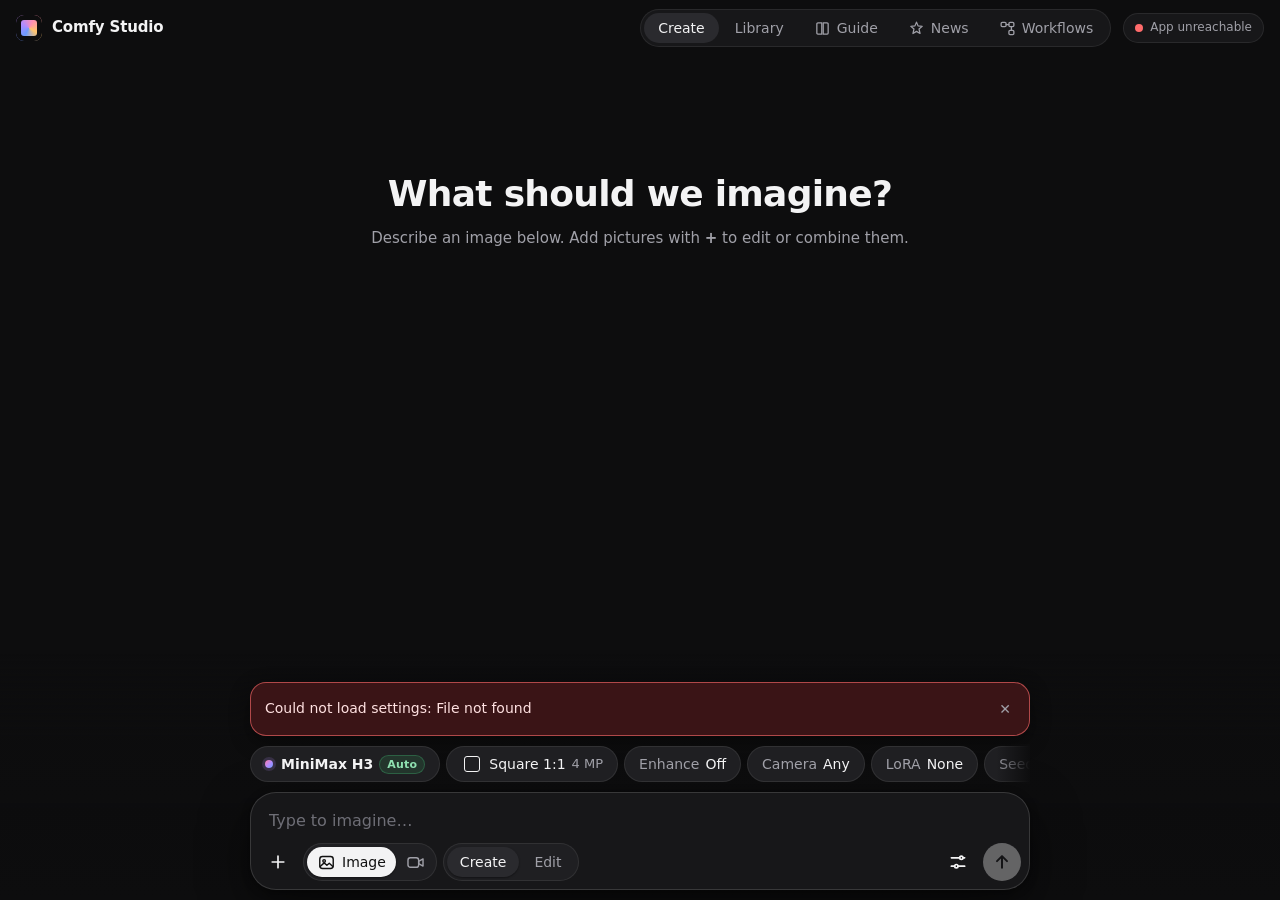
==== commit 2c299eb6: "0.2.60: News page, Downloads panel (what/why/size/progress), Enhance model check + download Co-Autho" ====
--- a/app/static/index.html
+++ b/app/static/index.html
@@ -34,7 +34,7 @@
   <link rel="manifest" href="/static/manifest.webmanifest">
   <link rel="icon" type="image/png" sizes="192x192" href="/static/icon-192.png">
   <link rel="apple-touch-icon" href="/static/apple-touch-icon.png">
-  <link rel="stylesheet" href="/static/app.css?v=20261122q">
+  <link rel="stylesheet" href="/static/app.css?v=20261124h">
 </head>
 <body class="cs media-image mode-t2i view-create">
 
@@ -49,6 +49,9 @@
       <button type="button" data-view="library">Library</button>
       <button type="button" data-view="guide" title="Guide: how to use the pills" aria-label="Guide">
         <svg viewBox="0 0 24 24" aria-hidden="true"><path d="M4 5.5A1.5 1.5 0 0 1 5.5 4H11v16H5.5A1.5 1.5 0 0 1 4 18.5z"/><path d="M20 5.5A1.5 1.5 0 0 0 18.5 4H13v16h5.5a1.5 1.5 0 0 0 1.5-1.5z"/></svg><span class="nav-label">Guide</span>
+      </button>
+      <button type="button" data-view="news" title="News: what's new, all updates and new workflows" aria-label="News">
+        <svg viewBox="0 0 24 24" aria-hidden="true"><path d="M12 3l2.2 5.3L20 9l-4.4 3.8L17 19l-5-3-5 3 1.4-6.2L4 9l5.8-.7z"/></svg><span class="nav-label">News</span><span class="nav-dot hidden" id="news-dot" aria-hidden="true"></span>
       </button>
       <button type="button" data-view="workflows" title="Workflows" aria-label="Workflows">
         <svg viewBox="0 0 24 24" aria-hidden="true"><rect x="3" y="3.5" width="7" height="6" rx="1.6"/><rect x="14" y="14.5" width="7" height="6" rx="1.6"/><rect x="14" y="3.5" width="7" height="6" rx="1.6"/><path d="M10 6.5h4M17.5 9.5v5"/></svg><span class="nav-label">Workflows</span>
@@ -198,6 +201,42 @@
 
 
   <!-- ============ Guide view ============ -->
+  <main id="view-news" class="page news-page hidden">
+    <div class="wf-head">
+      <div>
+        <h1>News</h1>
+        <p class="muted">What's new in Comfy Studio, how to try it, and what's coming. <span id="news-version"></span></p>
+      </div>
+    </div>
+    <nav class="gd-jump" aria-label="News sections">
+      <a href="#nw-new">What's new</a><a href="#nw-workflows">New workflows</a><a href="#nw-soon">Coming soon</a><a href="#nw-updates">All updates</a>
+    </nav>
+    <section class="gd-sec" id="nw-new">
+      <h2>What's new</h2>
+      <p class="gd-lead">The latest additions. Each one says where to find it, how to try it, and what Auto and Manual do.</p>
+      <div id="news-list" class="news-list"></div>
+    </section>
+    <section class="gd-sec" id="nw-workflows">
+      <h2>New workflows</h2>
+      <p class="gd-lead">Engines added recently. Tap one to open it on the Workflows page (Set up installs what it needs).</p>
+      <div id="news-wf" class="news-wf"></div>
+    </section>
+    <section class="gd-sec" id="nw-soon">
+      <h2>Coming soon</h2>
+      <p class="gd-lead">What's being worked on. Plans, not promises: they may change.</p>
+      <div id="news-soon" class="news-soon"></div>
+    </section>
+    <section class="gd-sec" id="nw-updates">
+      <h2>All updates</h2>
+      <p class="gd-lead">Every release and change, newest first (from the app's GitHub page).</p>
+      <div class="seg news-seg" id="news-tabs" role="group" aria-label="Show">
+        <button type="button" class="is-on" data-tab="releases">Releases</button>
+        <button type="button" data-tab="commits">Every change</button>
+      </div>
+      <div id="news-remote" class="news-remote"><p class="muted">Loading…</p></div>
+    </section>
+  </main>
+
   <main id="view-guide" class="page guide-page hidden">
     <div class="wf-head">
       <div>
@@ -206,7 +245,7 @@
       </div>
     </div>
     <nav class="gd-jump" aria-label="Guide sections">
-      <a href="#gd-start">Start here</a><a href="#gd-screen">The screen</a><a href="#gd-box">Prompt box</a><a href="#gd-pics">Adding pictures</a><a href="#gd-pills">The pills</a><a href="#gd-video">Video</a><a href="#gd-settings">Settings</a><a href="#gd-result">After it's made</a><a href="#gd-library">Library</a><a href="#gd-paint">Inpaint</a><a href="#gd-workflows">Workflows</a><a href="#gd-updates">Updates</a><a href="#gd-recipes">Recipes</a><a href="#gd-pc">Your PC</a><a href="#gd-help">Problems</a>
+      <a href="#gd-start">Start here</a><a href="#gd-screen">The screen</a><a href="#gd-box">Prompt box</a><a href="#gd-pics">Adding pictures</a><a href="#gd-pills">The pills</a><a href="#gd-video">Video</a><a href="#gd-settings">Settings</a><a href="#gd-result">After it's made</a><a href="#gd-library">Library</a><a href="#gd-paint">Inpaint</a><a href="#gd-swap">Swap a person</a><a href="#gd-workflows">Workflows</a><a href="#gd-updates">Updates</a><a href="#gd-recipes">Recipes</a><a href="#gd-pc">Your PC</a><a href="#gd-help">Problems</a>
     </nav>
 
     <section class="gd-sec" id="gd-start">
@@ -388,6 +427,26 @@
       </ol>
     </section>
 
+    <section class="gd-sec" id="gd-swap">
+      <h2>Swap a person (character swap)</h2>
+      <p class="gd-lead">Puts someone from another picture in place of a person in your photo. Their pose, the place, the light and everyone else stay the same.</p>
+      <ol class="gd-steps">
+        <li><b>Picture 1 = the photo to change.</b> Press <span class="gd-k">+</span> and pick it first.</li>
+        <li><b>Picture 2 = the new person.</b> Add them second. A clear, full-body picture works best. (Swapping two or three people? Add Pictures 3 and 4.)</li>
+        <li><b>Say it in your own words</b>, e.g. "swap her with picture 2", "put pic 2 in his place", "replace the guy on the left with picture 2". A red line under the box confirms: <i>Character swap</i>.</li>
+        <li><b>Press send.</b> The app finds the people, picks the right one and makes the swap (about a minute at 2 MP on an 8 GB card).</li>
+      </ol>
+      <div class="gd-table">
+        <div><span class="gd-k">Swap</span><p><b>The Swap pill</b> (in the row above the box, shows when 2+ pictures are added) opens the swap sheet.</p></div>
+        <div><span class="gd-k">Auto · Always · Off</span><p><b>When to swap.</b> Auto swaps when your words ask for it. Always makes every edit with 2+ pictures a swap (no words needed). Off never swaps.</p></div>
+        <div><span class="gd-k">Person 1 · 2 · 3</span><p><b>Who gets replaced.</b> Tap Person 1, then tap someone on the photo: they turn red and become Picture 2. Person 2 (blue) becomes Picture 3, Person 3 (green) becomes Picture 4. Tap a person again to unpick. Pick nobody and the app chooses (the biggest person, or the one your words point to: "on the left", "in the middle").</p></div>
+        <div><span class="gd-k">Whose body?</span><p><b>The new person's body</b> (default): face, hair, body and clothes all come from the new picture. <b>Keep this body shape</b>: keeps the figure of the person in your photo and only changes face, hair, skin and clothes. Saying "keep her figure" in your words does the same.</p></div>
+        <div><span class="gd-k">Size</span><p><b>1–4 MP.</b> Bigger is sharper but slower.</p></div>
+        <div><span class="gd-k">Manual</span><p>With Settings on <b>Manual</b>, the sheet also shows how people are marked, swap strength, steps, the marked area's edges and your own prompt. Each one says what it does.</p></div>
+      </div>
+      <p class="gd-tip">First time? If the sheet says <b>Set up</b>, press it once: the app downloads the swap add-on and models for you (Workflows → MiniMax H3 · Character swap).</p>
+    </section>
+
     <section class="gd-sec" id="gd-workflows">
       <h2>Workflows (engines)</h2>
       <ul class="gd-list">
@@ -555,6 +614,9 @@
           <button type="button" class="pill edit-only mm-only" id="inpaint-pill" aria-haspopup="dialog">
             <span class="pill-k">Inpaint</span><span id="inpaint-pill-label">Paint</span>
           </button>
+          <button type="button" class="pill edit-only swap-pill hidden" id="swap-pill" aria-haspopup="dialog" title="Character swap: put the person from Picture 2 in place of someone in Picture 1">
+            <span class="pill-k">Swap</span><span id="swap-pill-label">Auto</span>
+          </button>
           <button type="button" class="pill edit-only mm-only" id="mark-pill" aria-haspopup="dialog">
             <span class="pill-k">Mark</span><span>Area</span>
           </button>
@@ -591,6 +653,7 @@
         <p id="prompt-hint" class="hidden"></p>
         <div id="size-warn" class="size-warn hidden" role="status"><span class="size-warn-text"></span><button type="button" class="chip-btn">Use Original</button></div>
         <p id="krea-hint" class="krea-hint hidden" aria-live="polite"></p>
+        <div id="swap-hint" class="swap-hint hidden" aria-live="polite"><span class="swap-hint-dot" aria-hidden="true"></span><span id="swap-hint-text"></span><button type="button" class="link-btn hidden" id="swap-hint-btn">Choose who</button></div>
 
         <div class="composer-extras">
           <div id="inpaint-chip" class="inpaint-chip hidden">
@@ -1025,6 +1088,110 @@
         <p class="sheet-lead" id="camera-lead">Pick one option per group.</p>
       </div>
       <div class="camera-body" id="camera-body"></div>
+    </div>
+  </div>
+
+  <div id="swap-sheet" class="sheet hidden" role="dialog" aria-modal="true" aria-labelledby="swap-title">
+    <div class="sheet-backdrop" id="swap-backdrop"></div>
+    <div class="sheet-card swap-card">
+      <div class="sheet-top">
+        <div class="sheet-head">
+          <button type="button" class="icon-btn sm" id="swap-close" aria-label="Close">✕</button>
+          <h2 id="swap-title">Character swap</h2>
+          <button type="button" class="send-text" id="swap-done">Done</button>
+        </div>
+        <p class="sheet-lead">Puts the person from <b>Picture 2</b> in place of someone in <b>Picture 1</b>. Their pose, the
+          place, the light and everyone else stay the same. Up to 3 people: Pictures 2, 3 and 4.</p>
+      </div>
+      <div class="swap-body">
+        <div id="swap-setup" class="swap-setup hidden">
+          <p id="swap-setup-text"></p>
+          <button type="button" class="chip-btn primary" id="swap-setup-go">Set up (downloads everything)</button>
+        </div>
+
+        <section class="swap-sec">
+          <h3><span class="swap-step">1</span>When should the app swap?</h3>
+          <div class="seg swap-seg" id="swap-route" role="group" aria-label="When to swap">
+            <button type="button" data-route="auto">Auto</button>
+            <button type="button" data-route="on">Always</button>
+            <button type="button" data-route="off">Off</button>
+          </div>
+          <p class="swap-note" id="swap-route-note"></p>
+        </section>
+
+        <section class="swap-sec">
+          <h3><span class="swap-step">2</span>Who gets replaced?</h3>
+          <ol class="swap-howto">
+            <li>Pick a person below (each one becomes a different picture).</li>
+            <li>Tap that person on the photo. Tap them again to unpick.</li>
+            <li>Pick nobody and the app chooses for you.</li>
+          </ol>
+          <div class="swap-colors" id="swap-colors"></div>
+          <div class="swap-stage" id="swap-stage">
+            <img id="swap-img" alt="Picture 1">
+            <canvas id="swap-canvas" aria-hidden="true"></canvas>
+          </div>
+          <p class="swap-note swap-stage-note" id="swap-stage-note"></p>
+          <div class="swap-row">
+            <button type="button" class="chip-btn" id="swap-find">Find people again</button>
+            <button type="button" class="chip-btn" id="swap-clear">Let the app choose</button>
+          </div>
+        </section>
+
+        <section class="swap-sec">
+          <h3><span class="swap-step">3</span>Whose body?</h3>
+          <div class="swap-opts" id="swap-body">
+            <button type="button" class="opt-card" data-body="new"><strong>The new person's body</strong>
+              <small>Face, hair, body and clothes all come from the new picture. Best likeness (how the swap was trained).</small></button>
+            <button type="button" class="opt-card" data-body="keep"><strong>Keep this body shape</strong>
+              <small>Keeps the figure and proportions of the person in Picture 1; the face, hair, skin and clothes change.</small></button>
+          </div>
+          <p class="swap-note" id="swap-body-note"></p>
+        </section>
+
+        <section class="swap-sec">
+          <h3><span class="swap-step">4</span>Size</h3>
+          <div class="seg swap-seg" id="swap-size" role="group" aria-label="Size">
+            <button type="button" data-mp="1">1 MP</button>
+            <button type="button" data-mp="2">2 MP</button>
+            <button type="button" data-mp="3">3 MP</button>
+            <button type="button" data-mp="4">4 MP</button>
+          </div>
+          <p class="swap-note">Bigger is sharper but slower. On an 8 GB card: 2 MP takes about a minute, 4 MP about 2½ minutes.</p>
+        </section>
+
+        <p class="swap-note swap-auto-note" id="swap-auto-note">Fine-tuning (how people are marked, swap strength, steps,
+          your own prompt) appears here when Settings is on <b>Manual</b>. Auto already uses the workflow's tested values.</p>
+
+        <section class="swap-sec hidden" id="swap-manual">
+          <h3><span class="swap-step">5</span>Manual settings</h3>
+          <label class="swap-field"><span>How people are marked<small>Lines is what the swap was trained on. Body shape draws
+            the person's 3D surface (good for keeping a figure).</small></span>
+            <select id="swap-guide"></select></label>
+          <div id="swap-lines">
+            <label class="swap-field"><span>Line thickness <b id="swap-v-hatch_width"></b><small>Thicker lines hide more of
+              the old person.</small></span><input type="range" min="0.25" max="4" step="0.05" data-k="hatch_width"></label>
+            <label class="swap-field"><span>Line spacing <b id="swap-v-hatch_spacing"></b><small>Wider spacing shows more of
+              the original pose and light.</small></span><input type="range" min="0.25" max="4" step="0.05" data-k="hatch_spacing"></label>
+          </div>
+          <label class="swap-field"><span>Swap strength <b id="swap-v-lora"></b><small>How strongly the swap LoRA works.
+            1.0 is what it was made for.</small></span><input type="range" min="0" max="1.5" step="0.05" data-k="lora"></label>
+          <label class="swap-field"><span>Steps <b id="swap-v-steps"></b><small>6 is the model's own number. More is slower,
+            rarely better.</small></span><input type="range" min="4" max="12" step="1" data-k="steps"></label>
+          <label class="swap-field"><span>Room around the person <b id="swap-v-margin"></b><small>Grows the marked area, for
+            new hair or clothes that are bigger than the old ones.</small></span><input type="range" min="0" max="0.3" step="0.01" data-k="margin"></label>
+          <label class="swap-field"><span>Soft edge <b id="swap-v-feather"></b><small>Blends the edge of the marked area.</small></span>
+            <input type="range" min="0" max="0.1" step="0.005" data-k="feather"></label>
+          <label class="swap-field"><span>Tidy the outlines <b id="swap-v-clean"></b><small>Cleans stray bits where people
+            touch (0 = off).</small></span><input type="range" min="0" max="5" step="0.1" data-k="clean"></label>
+          <label class="swap-field"><span>Finder sensitivity <b id="swap-v-threshold"></b><small>Lower finds more (also
+            things that aren't people). Press “Find people again” after changing it.</small></span>
+            <input type="range" min="0.1" max="0.9" step="0.05" data-k="threshold"></label>
+          <label class="swap-check"><input type="checkbox" id="swap-own"> Use my own prompt instead of the swap prompt</label>
+          <textarea id="swap-own-text" class="hidden" rows="5" placeholder="Your whole prompt. Picture 1 = the marked photo, Picture 2 = red, Picture 3 = blue, Picture 4 = green."></textarea>
+          <button type="button" class="link-btn" id="swap-reset">Reset swap settings</button>
+        </section>
+      </div>
     </div>
   </div>
 
@@ -1268,8 +1435,12 @@
 
   <div id="toast" class="toast hidden" role="status" aria-live="polite"></div>
 
-  <script src="/static/lora_match.js?v=20261115b"></script>
-  <script src="/static/app.js?v=20261122q"></script>
-  <script src="/static/tour.js?v=20261122q"></script>
+  <script src="/static/lora_match.js?v=20261122w"></script>
+  <script src="/static/app.js?v=20261124c"></script>
+  <script src="/static/tour.js?v=20261122v"></script>
+  <script src="/static/swap.js?v=20261124c"></script>
+  <script src="/static/ux_hints.js?v=20261124c"></script>
+  <script src="/static/news.js?v=20261124b"></script>
+  <script src="/static/downloads.js?v=20261124c"></script>
 </body>
 </html>
